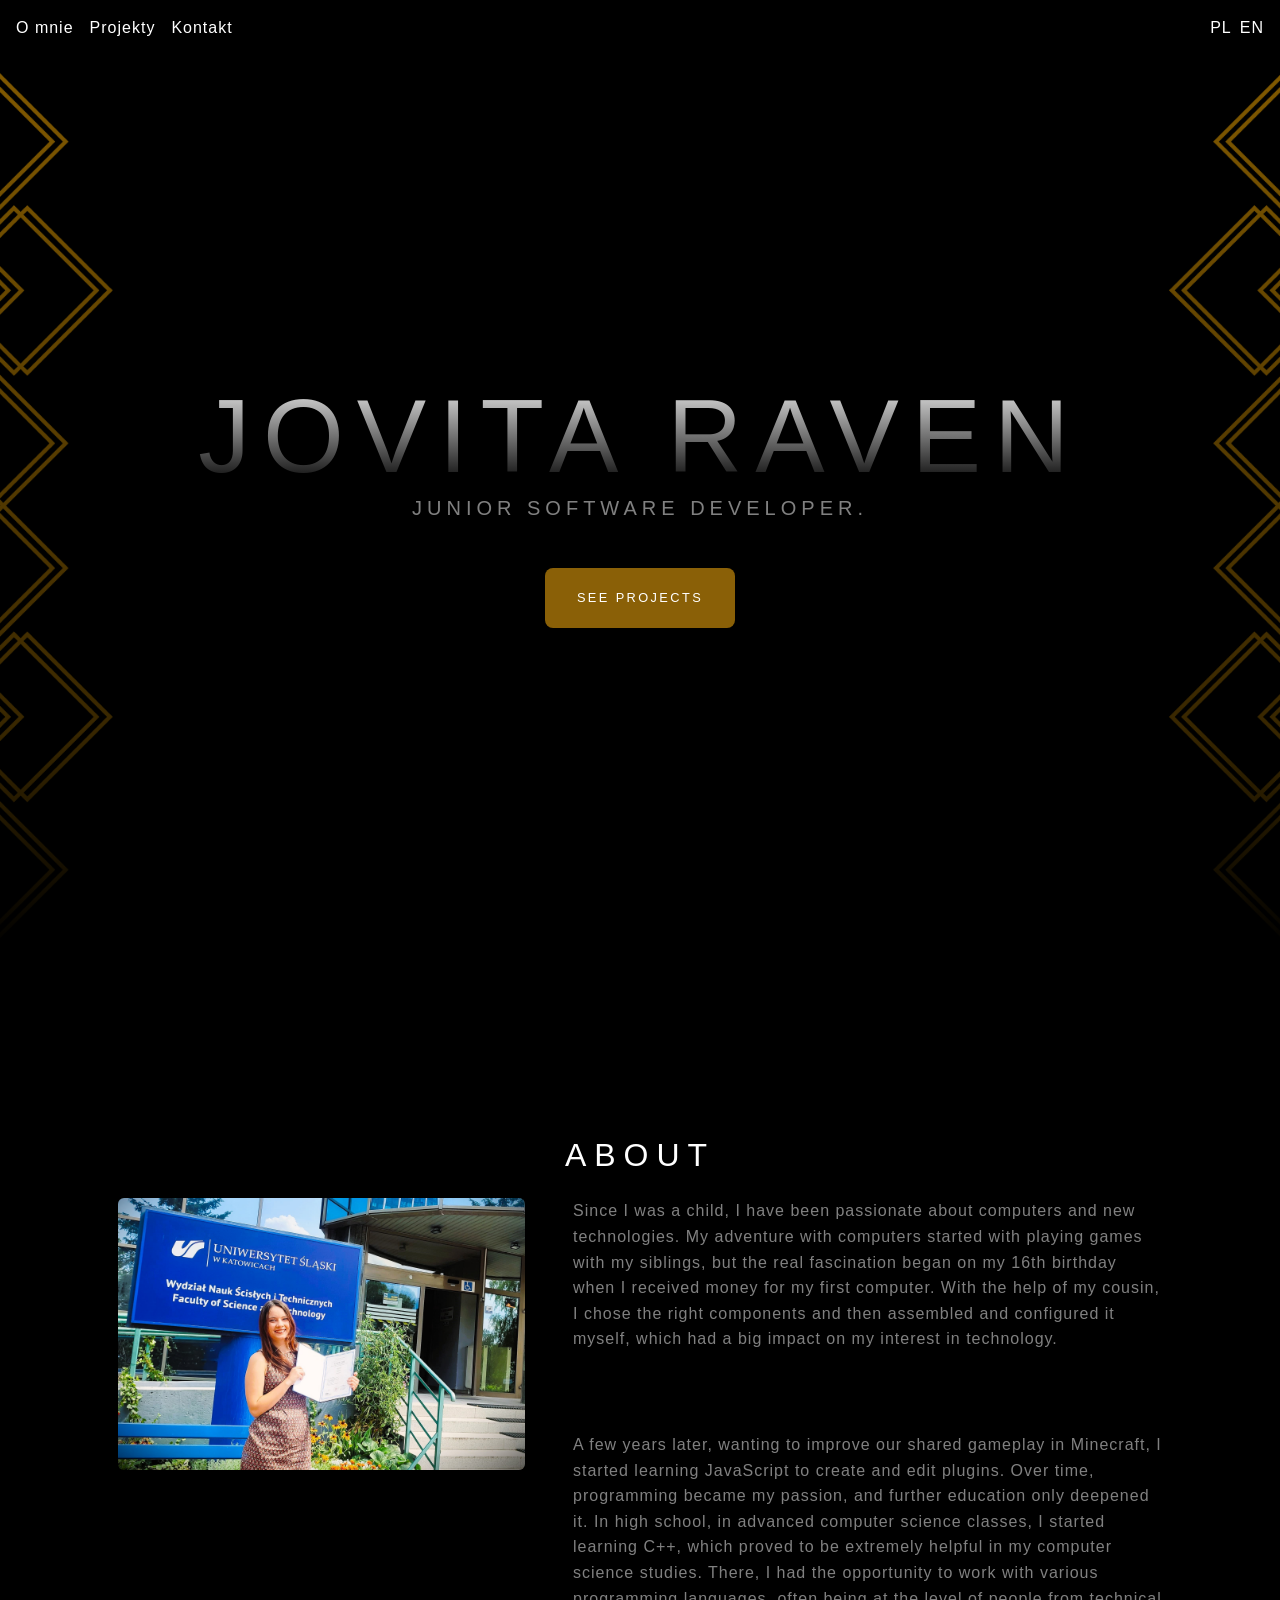
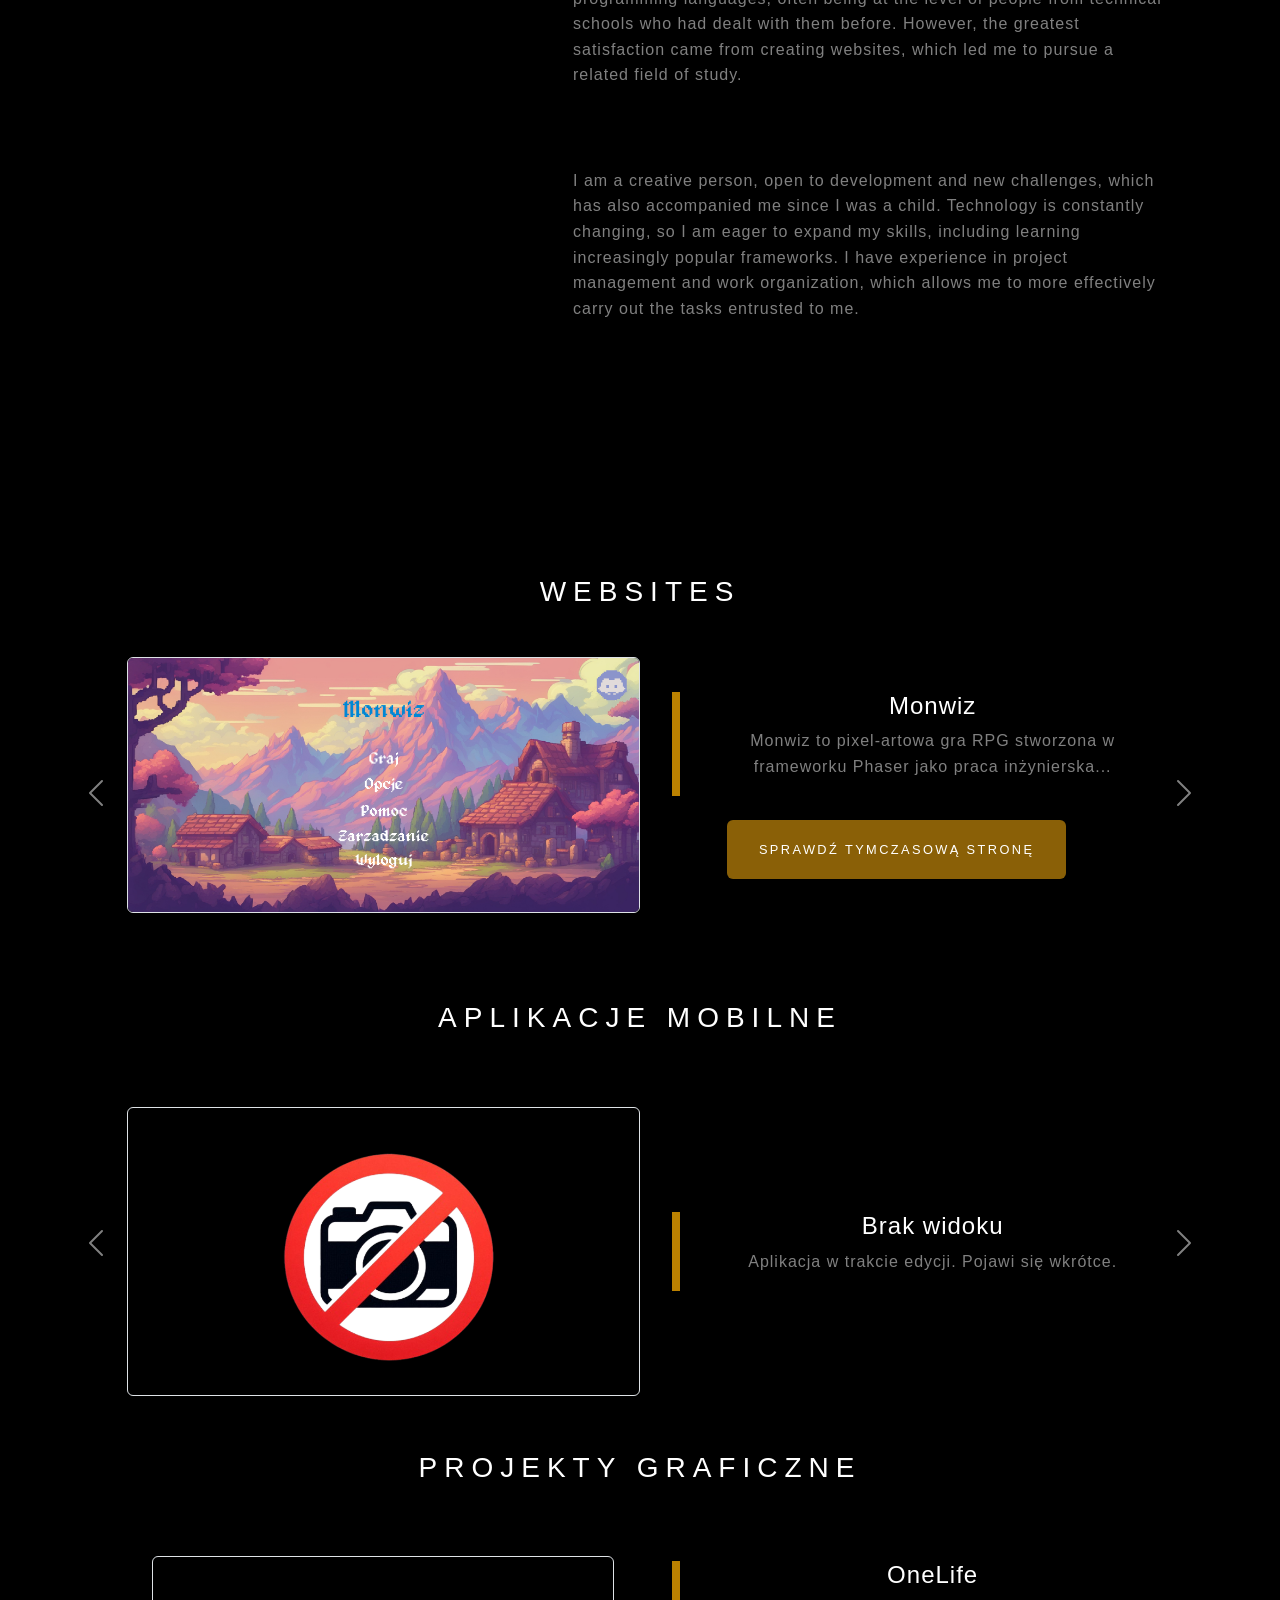
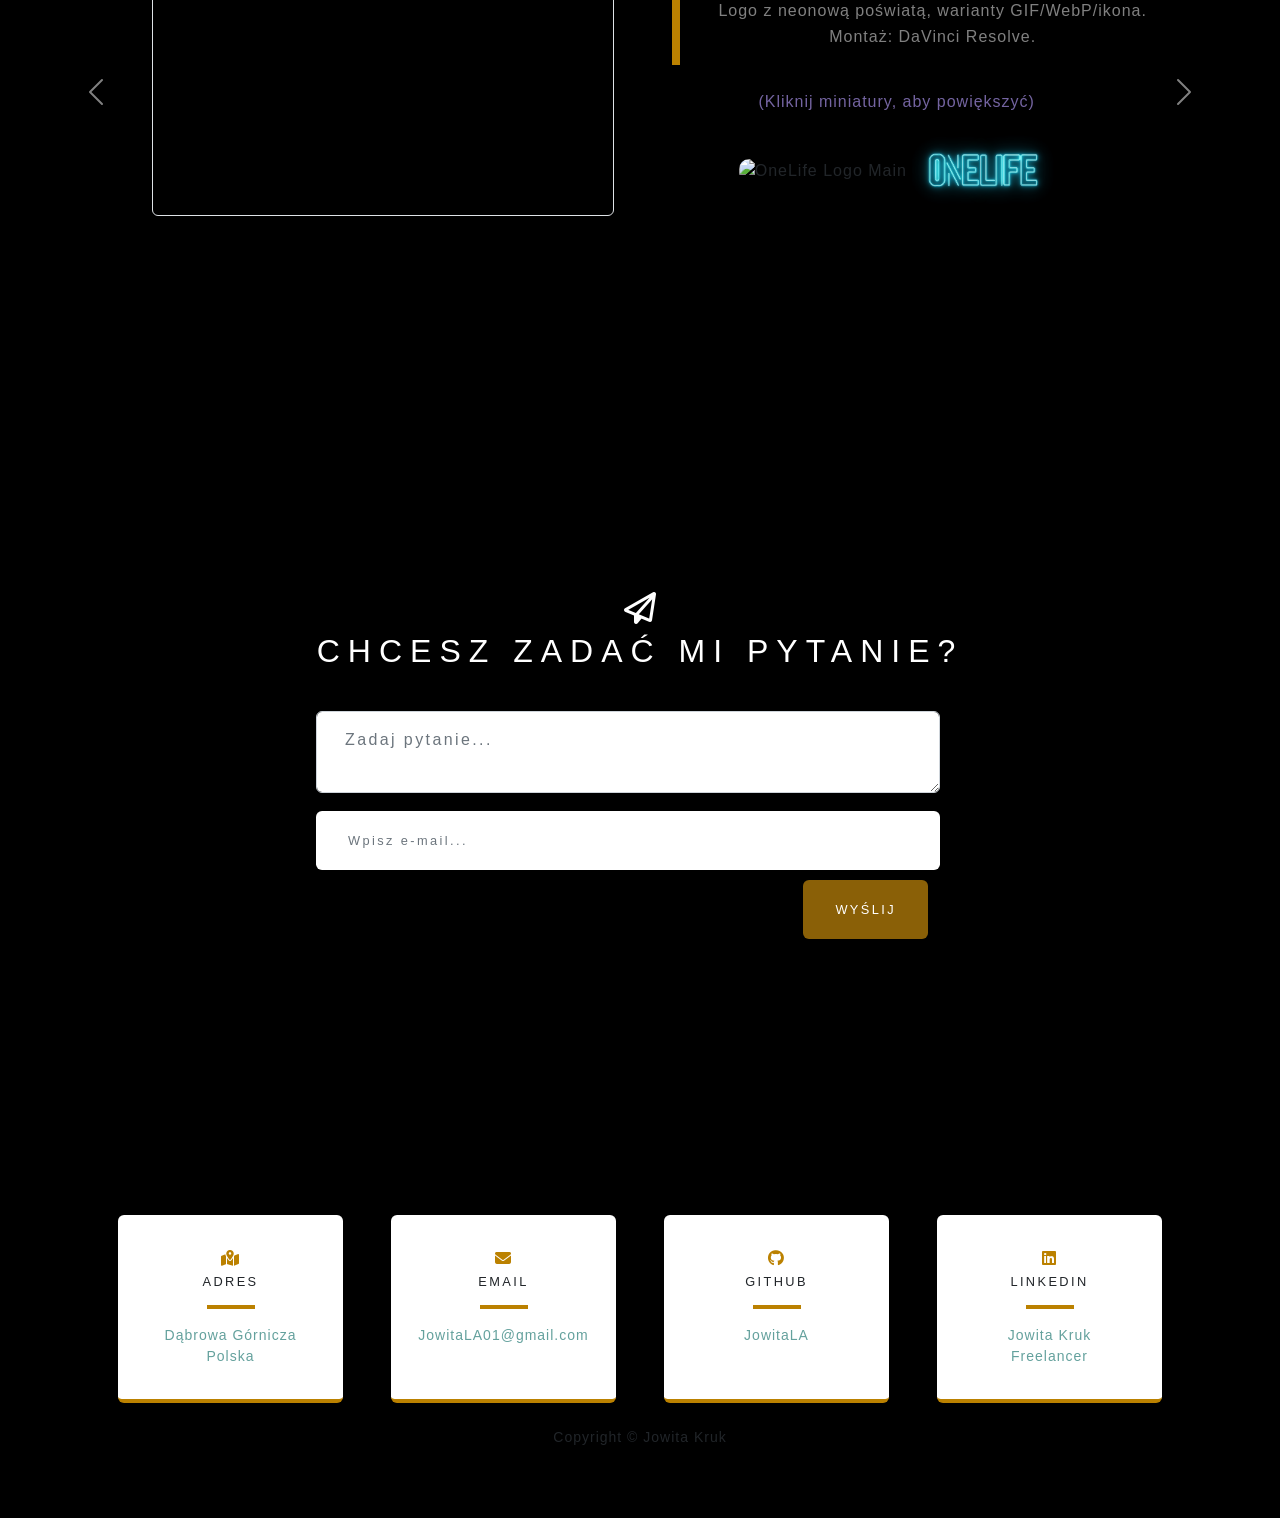
==== index.html @ 708b3d23 "Update Polish localization and enhance portfolio layout - Revamped the Polish localization file (pl." ====
<!doctype html>

<html lang="pl">

<head>
  <meta charset="utf-8" />
  <meta name="viewport" content="width=device-width, initial-scale=1" />
  <title data-i18n="meta.title">Portfolio: Jowita Kruk</title>
  <meta name="description" content="Portfolio: projektowanie stron, grafik, modeli AI, aplikacje web i mobilne." />
  <meta name="color-scheme" content="dark light" />

  <!-- Bootstrap 5 (CDN) -->
  <link href="https://cdn.jsdelivr.net/npm/bootstrap@5.3.3/dist/css/bootstrap.min.css" rel="stylesheet" />
  <!-- Ikony (Font Awesome) -->
  <link href="https://cdnjs.cloudflare.com/ajax/libs/font-awesome/6.5.2/css/all.min.css" rel="stylesheet" />

  <!-- Twój styl -->
  <link href="assets/css/style.css" rel="stylesheet" />
  <link href="assets/css/main.css" rel="stylesheet" />
</head>

<body class="bg-black">
  <nav class="p-3 raw d-flex justify-content-between align-items-center sticky-top bg-black transparent">
    <div class="d-flex gap-3">
      <a href="#about" class="text-decoration-none text-white" data-i18n="nav.about">O mnie</a>
      <a href="#projects" class="text-decoration-none text-white" data-i18n="nav.projects">Projekty</a>
      <a href="#contact" class="text-decoration-none text-white" data-i18n="nav.contact">Kontakt</a>
    </div>

    <div class="d-flex justify-content-end gap-2">
      <a data-setlang="pl" class="text-decoration-none text-white">PL</a>
      <a data-setlang="en" class="text-decoration-none text-white">EN</a>
    </div>
  </nav>
  <!-- MASTHEAD -->
  <header class="masthead d-flex align-items-center justify-content-center text-center" style="min-height: 90vh">
    <div class="container px-4 px-lg-5">
      <h1 class="mx-auto my-0 text-uppercase text-white" data-i18n="header.name"></h1>
      <h2 class="text-white-50 mx-auto mt-2 mb-5" data-i18n="header.subtitle"></h2>
      <a href="#projects" class="btn btn-primary btn-lg" data-i18n="header.cta"></a>
    </div>
  </header>

  <!-- O MNIE -->
  <section class="about-section text-center" id="about">
    <div class="container px-4 px-lg-5">
      <h2 class="text-white mb-4" data-i18n="about.title"></h2>
      <div class="row gx-4 gx-lg-5 justify-content-center align-items-start">
        <div class="col-lg-5 mb-4">
          <img class="img-fluid mb-4 rounded" src="assets/img/photo.jpg" alt="Zdjęcie profilowe - Jowita Kruk" />
        </div>
        <div class="col-lg-7 mb-4 text-start">
          <p class="text-white-50" data-i18n="about.p1"></p>
          <p class="text-white-50" data-i18n="about.p2"></p>
          <p class="text-white-50 mb-0" data-i18n="about.p3"></p>
        </div>
      </div>
    </div>
  </section>

  <!-- PROJEKTY: STRONY WWW -->
  <section class="projects-section" id="projects">
    <h3 class="text-white text-center mb-4" data-i18n="projects.web.title"></h3>

    <div id="webs" class="carousel slide" data-bs-ride="carousel">
      <div class="carousel-inner">
        <!-- Slide 1 -->
        <div class="carousel-item active">
          <div class="row gx-0 mb-4 mb-lg-5 align-items-center m-4">
            <div class="col-xl-1 col-lg-1"></div>
            <div class="col-xl-5 col-lg-5">
              <img class="img-fluid mb-3 mb-lg-0 border rounded" src="assets/img/webs/Monwiz.png"
                alt="Monwiz – gra RPG w Phaser" />
            </div>
            <div class="col-xl-5 col-lg-5 d-flex flex-column">
              <div class="featured-text text-center">
                <h4 class="text-white">Monwiz</h4>
                <p class="text-white-50">
                  Monwiz to pixel-artowa gra RPG stworzona w frameworku Phaser
                  jako praca inżynierska...
                </p>
              </div>
              <div class="text-center mt-4">
                <a href="https://monwiz.5v.pl/" class="btn btn-primary" rel="noopener">Sprawdź tymczasową stronę</a>
              </div>
            </div>
            <div class="col-xl-1 col-lg-1"></div>
          </div>
        </div>

        <!-- Slide 2 -->
        <div class="carousel-item" data-bs-interval="5000">
          <div class="row gx-0 mb-4 mb-lg-5 align-items-center m-4">
            <div class="col-xl-1 col-lg-1"></div>
            <div class="col-xl-5 col-lg-5">
              <img class="img-fluid mb-3 mb-lg-0 border rounded" src="assets/img/webs/Yups.png"
                alt="Yups – autorski sklep internetowy" />
            </div>
            <div class="col-xl-5 col-lg-5 d-flex flex-column">
              <div class="featured-text text-center">
                <h4 class="text-white">Yups</h4>
                <p class="text-white-50">
                  Autorski sklep internetowy w Bootstrapie: logowanie,
                  płatności tPay, zamówienia, wishlisty...
                </p>
              </div>
              <div class="text-center mt-4">
                <a href="https://sklep-yups.pl" class="btn btn-primary" rel="noopener">Sprawdź stronę</a>
              </div>
            </div>
            <div class="col-xl-1 col-lg-1"></div>
          </div>
        </div>

        <!-- Dodaj tu kolejne slajdy (PlayHunt, Quizow, Kreator Menu) analogicznie -->
      </div>

      <!-- Strzałki -->
      <button class="carousel-control-prev" type="button" data-bs-target="#webs" data-bs-slide="prev"
        aria-label="Poprzedni slajd">
        <span class="carousel-control-prev-icon" aria-hidden="true"></span>
      </button>
      <button class="carousel-control-next" type="button" data-bs-target="#webs" data-bs-slide="next"
        aria-label="Następny slajd">
        <span class="carousel-control-next-icon" aria-hidden="true"></span>
      </button>
    </div>

    <!-- APLIKACJE MOBILNE -->
    <h3 class="text-white text-center my-5">Aplikacje mobilne</h3>
    <div id="apps" class="carousel slide" data-bs-ride="carousel">
      <div class="carousel-inner">
        <div class="carousel-item active" data-bs-interval="5000">
          <div class="row gx-0 mb-4 mb-lg-5 align-items-center m-4">
            <div class="col-xl-1 col-lg-1"></div>
            <div class="col-xl-5 col-lg-5">
              <img class="img-fluid mb-3 mb-lg-0 border rounded" src="assets/img/apps/NoPhoto.png"
                alt="Brak widoku aplikacji – w przygotowaniu" />
            </div>
            <div class="col-xl-5 col-lg-5 d-flex flex-column">
              <div class="featured-text text-center">
                <h4 class="text-white">Brak widoku</h4>
                <p class="text-white-50">
                  Aplikacja w trakcie edycji. Pojawi się wkrótce.
                </p>
              </div>
            </div>
            <div class="col-xl-1 col-lg-1"></div>
          </div>
        </div>
      </div>

      <button class="carousel-control-prev" type="button" data-bs-target="#apps" data-bs-slide="prev"
        aria-label="Poprzedni slajd">
        <span class="carousel-control-prev-icon" aria-hidden="true"></span>
      </button>
      <button class="carousel-control-next" type="button" data-bs-target="#apps" data-bs-slide="next"
        aria-label="Następny slajd">
        <span class="carousel-control-next-icon" aria-hidden="true"></span>
      </button>
    </div>

    <!-- PROJEKTY GRAFICZNE (z modalami) -->
    <h3 class="text-white text-center my-5">Projekty graficzne</h3>
    <div id="design" class="carousel slide" data-bs-ride="carousel">
      <div class="carousel-inner">
        <!-- Slide: OneLife -->
        <div class="carousel-item active" data-bs-interval="5000">
          <div class="row gx-0 mb-4 mb-lg-5 align-items-center m-4">
            <div class="col-xl-1 col-lg-1"></div>
            <div class="col-xl-5 col-lg-5">
              <div class="ratio ratio-16x9 mb-3 mb-lg-0 d-block mx-auto" style="width: 90%">
                <iframe class="border rounded" src="https://www.youtube.com/embed/-spCV1uaTNg"
                  title="OneLife – animacja logo" allow="
                      accelerometer;
                      autoplay;
                      encrypted-media;
                      gyroscope;
                      picture-in-picture;
                      web-share;
                    " allowfullscreen></iframe>
              </div>
            </div>
            <div class="col-xl-5 col-lg-5 d-flex flex-column">
              <div class="featured-text text-center">
                <h4 class="text-white">OneLife</h4>
                <p class="text-white-50">
                  Logo z neonową poświatą, warianty GIF/WebP/ikona. Montaż:
                  DaVinci Resolve.
                </p>
              </div>
              <div class="text-center mt-4">
                <p class="text-secondary">
                  (Kliknij miniatury, aby powiększyć)
                </p>
                <img src="assets/img/graphics/Onelife/1L.webp" alt="OneLife Logo Main" class="img-fluid"
                  style="height: 5rem; cursor: pointer" data-bs-toggle="modal" data-bs-target="#modal1L" />
                <img src="assets/img/graphics/Onelife/1Lmain.webp" alt="OneLife Logo" class="img-fluid"
                  style="height: 5rem; cursor: pointer" data-bs-toggle="modal" data-bs-target="#modal1Lmain" />
              </div>
            </div>
            <div class="col-xl-1 col-lg-1"></div>
          </div>
        </div>

        <!-- Dodaj tu kolejne slajdy (Noc Świętojańska, Ulotka, Baner) analogicznie -->
      </div>

      <button class="carousel-control-prev" type="button" data-bs-target="#design" data-bs-slide="prev"
        aria-label="Poprzedni slajd">
        <span class="carousel-control-prev-icon" aria-hidden="true"></span>
      </button>
      <button class="carousel-control-next" type="button" data-bs-target="#design" data-bs-slide="next"
        aria-label="Następny slajd">
        <span class="carousel-control-next-icon" aria-hidden="true"></span>
      </button>
    </div>

    <!-- MODALE (przykłady) -->
    <div class="modal fade" id="modal1L" tabindex="-1" aria-hidden="true">
      <div class="modal-dialog modal-dialog-centered">
        <div class="modal-content bg-dark border-0">
          <div class="modal-header">
            <button type="button" class="btn-close btn-close-white" data-bs-dismiss="modal"
              aria-label="Zamknij"></button>
          </div>
          <div class="modal-body text-center">
            <img src="assets/img/graphics/Onelife/1L.webp" class="img-fluid" alt="OneLife Logo Main" />
          </div>
        </div>
      </div>
    </div>

    <div class="modal fade" id="modal1Lmain" tabindex="-1" aria-hidden="true">
      <div class="modal-dialog modal-dialog-centered">
        <div class="modal-content bg-dark border-0">
          <div class="modal-header">
            <button type="button" class="btn-close btn-close-white" data-bs-dismiss="modal"
              aria-label="Zamknij"></button>
          </div>
          <div class="modal-body text-center">
            <img src="assets/img/graphics/Onelife/1Lmain.webp" class="img-fluid" alt="OneLife Logo" />
          </div>
        </div>
      </div>
    </div>
  </section>

  <!-- KONTAKT -->
  <section class="signup-section" id="contact">
    <div class="container px-4 px-lg-5">
      <div class="row gx-4 gx-lg-5">
        <div class="col-md-10 col-lg-8 mx-auto text-center">
          <i class="far fa-paper-plane fa-2x mb-2 text-white"></i>
          <h2 class="text-white mb-4">Chcesz zadać mi pytanie?</h2>

          <!-- Wariant FORMSPREE (zamień endpoint na własny) -->
          <form class="form-signup" action="https://formspree.io/f/yourFormId" method="POST">
            <div class="row input-group-newsletter">
              <div class="col-12 mb-2">
                <label class="visually-hidden" for="question">Pytanie</label>
                <textarea class="form-control custom-textarea" id="question" name="question"
                  placeholder="Zadaj pytanie..." required></textarea>
              </div>
              <div class="col">
                <label class="visually-hidden" for="emailAddress">E-mail</label>
                <input class="form-control" id="emailAddress" name="_replyto" type="email" placeholder="Wpisz e-mail..."
                  required />
              </div>
              <div class="col-auto">
                <button class="btn btn-primary" type="submit">Wyślij</button>
              </div>
            </div>
            <input type="hidden" name="_subject" value="Wiadomość z portfolio – Jowita Kruk" />
          </form>
        </div>
      </div>
    </div>
  </section>

  <!-- STOPKA / DANE KONTAKTOWE -->
  <section class="contact-section bg-black">
    <div class="container px-3 px-lg-5">
      <div class="row gx-3 gx-lg-5">
        <div class="col-md-3 mb-3 mb-md-0">
          <div class="card py-3 h-100">
            <div class="card-body text-center">
              <i class="fas fa-map-marked-alt text-primary mb-2"></i>
              <h4 class="text-uppercase m-0">Adres</h4>
              <hr class="my-3 mx-auto" />
              <div class="small text-black-50">
                <a class="text-decoration-none" href="https://maps.app.goo.gl/jem5HepJgDEMiASf7" rel="noopener">
                  Dąbrowa Górnicza <br> Polska
                </a>
              </div>
            </div>
          </div>
        </div>

        <div class="col-md-3 mb-3 mb-md-0">
          <div class="card py-3 h-100">
            <div class="card-body text-center">
              <i class="fas fa-envelope text-primary mb-2"></i>
              <h4 class="text-uppercase m-0">Email</h4>
              <hr class="my-3 mx-auto" />
              <div class="small text-black-50">
                <a class="text-decoration-none" href="mailto:JowitaLA01@gmail.com">JowitaLA01@gmail.com</a>
              </div>
            </div>
          </div>
        </div>

        <div class="col-md-3 mb-3 mb-md-0">
          <div class="card py-3 h-100">
            <div class="card-body text-center">
              <i class="fab fa-github text-primary mb-2"></i>
              <h4 class="text-uppercase m-0">GitHub</h4>
              <hr class="my-3 mx-auto" />
              <div class="small text-black-50">
                <a class="text-decoration-none" href="https://github.com/JowitaLA" rel="noopener">JowitaLA</a>
              </div>
            </div>
          </div>
        </div>
        <div class="col-md-3 mb-3 mb-md-0">
          <div class="card py-3 h-100">
            <div class="card-body text-center">
              <i class="fab fa-linkedin text-primary mb-2"></i>
              <h4 class="text-uppercase m-0">LinkedIn</h4>
              <hr class="my-3 mx-auto" />
              <div class="small text-black-50">
                <a class="text-decoration-none" href="https://www.linkedin.com/in/jowita-kruk/" rel="noopener">Jowita
                  Kruk <br> Freelancer</a>
              </div>
            </div>
          </div>
        </div>
      </div>
      <div class="small text-light-50 mt-4 no-select" style="text-align: center;">
        Copyright &copy; Jowita Kruk <span id="current-year"></span>
      </div>
      <!-- row -->
    </div>
    <!-- container -->
  </section>

  <!-- JS (Bootstrap) -->
  <script src="https://cdn.jsdelivr.net/npm/bootstrap@5.3.3/dist/js/bootstrap.bundle.min.js"></script>

  <script src="assets/js/main.js"></script>
  <script src="assets/js/mainView.js"></script>
  <script src="assets/js/i18n.js"></script>

</body>

</html>
---- assets/css/style.css ----
body {
  background-color: #34322c;
  color: #526066;
  scroll-behavior: smooth;
}

h2,
h3 {
  letter-spacing: 0.25em;
  text-transform: uppercase;
  font-weight: 600;
}

p {
  line-height: 1.6em;
}

/*
   * -- Layout Styles --
   */
.l-content {
  margin: 0 auto;
}

.l-box {
  padding: 0.5em 2em;
}

/*
    *
    * -- BOCZNE PRZYCISKI --
    *
*/

.content {
  padding: 20px;
}

section {
  padding: 50px;
  margin: 20px 0;
}

#buttons-container {
  position: fixed;
  top: 20; /* OdlegĹoĹÄ od gĂłry */
  right: 20px; /* OdlegĹoĹÄ od prawej krawÄdzi */
  display: flex;
  flex-direction: column;
  gap: 10px;
  z-index: 1000;
  transition:
    opacity 0.3s ease,
    transform 0.3s ease;
}

.buttons-hidden {
  opacity: 0;
  transform: translateX(100px); /* PoczÄtkowe przesuniÄcie w prawo */
}

.buttons-visible {
  opacity: 1;
  transform: translateX(0); /* PrzesuniÄcie do normalnej pozycji */
}

.button {
  text-decoration: none;
  color: white;
  padding: 15px;
  border-radius: 20px;
  background-color: #333;
  display: block;
  text-align: center;
  transition:
    background-color 0.3s,
    color 0.3s;
}

.button:hover {
  background-color: #555;
  color: #bb8100;
}

/*
   * -- BANNER --
   * The top banner with the headings. By using a combination
   * of `display: table;` and `display: table-cell;`, we can
   * vertically center the text.
   */

.banner {
  display: flex;
  align-items: center; /* WyrĂłwnuje treĹÄ w pionie */
  justify-content: center; /* WyrĂłwnuje treĹÄ w poziomie */
  background: transparent url(/assets/img/background.png) no-repeat center center
    fixed;
  background-size: cover;
  background-position: center center;
  background-repeat: no-repeat;
  height: 200px; /* MoĹźesz ustawiÄ wysokoĹÄ kontenera w zaleĹźnoĹci od treĹci */
  width: 100%; /* PeĹna szerokoĹÄ ekranu */
  margin-bottom: 3em;
}

.banner-head {
  display: table-cell;
  vertical-align: middle;
  margin-bottom: 0;
  font-size: 2em;
  color: rgb(255, 255, 255);
  font-weight: 500;
  text-shadow: 0 1px 1px black;
}

/*
   * -- PRICING TABLE WRAPPER --
   * This element wraps up all the pricing table elements
   */
.pricing-tables,
.information {
  max-width: 980px;
  margin: 0 auto;
}

.pricing-tables {
  margin-bottom: 3.125em;
  text-align: center;
}

/*
   * -- PRICING TABLE  --
   * Every pricing table has the .pricing-table class
   */
.pricing-table {
  border: 1px solid #ffffff;
  margin: 0 0.5em 2em;
  padding: 0 0 3em;
}

/*
   * -- PRICING TABLE HEADER COLORS --
   * Choose a different color based on the type of pricing table.
   */
.pricing-table-free .pricing-table-header {
  background: #bb8100;
}

.pricing-table-biz .pricing-table-header {
  background: #2c4985;
}

/*
   * -- PRICING TABLE HEADER --
   * By default, a header is black/white, and has some styles for its <h2> name.
   */
.pricing-table-header {
  background: #111;
  color: #fff;
}

.pricing-table-header h2 {
  margin: 0;
  padding-top: 2em;
  font-size: 1em;
  font-weight: normal;
}

/*
   * -- PRICING TABLE PRICE --
   * Styles for the price and the corresponding <span>per month</span>
   */
.pricing-table-price {
  font-size: 6em;
  margin: 0.2em 0 0;
  font-weight: 100;
}

.pricing-table-price span {
  display: block;
  text-transform: uppercase;
  font-size: 0.2em;
  padding-bottom: 2em;
  font-weight: 400;
  color: rgba(255, 255, 255, 0.5);
  *color: #fff;
}

/*
   * -- PRICING TABLE LIST --
   * Each pricing table has a <ul> which is denoted by the .pricing-table-list class
   */
.pricing-table-list {
  list-style-type: none;
  margin: 0;
  padding: 0;
  text-align: center;
}

/*
   * -- PRICING TABLE LIST ELEMENTS --
   * Styles for the individual list elements within each pricing table
   */
.pricing-table-list li {
  padding: 0.8em 0;
  background: #f7f7f7;
  border-bottom: 1px solid #e7e7e7;
}

/*
   * -- PRICING TABLE BUTTON --
   * Styles for the "Choose" button at the bottom of a pricing table.
   * This inherits from Pure Button.
   */
.button-choose {
  border: 1px solid #ccc;
  background: #fff;
  color: #333;
  border-radius: 2em;
  font-weight: bold;
  position: relative;
  bottom: -1.5em;
}

.information-head {
  color: black;
  font-weight: 500;
}

.footer {
  background: #111;
  color: #888;
  text-align: center;
}

.footer a {
  color: #ddd;
}

/*
   * -- TABLET MEDIA QUERIES --
   * On tablets, we want to slightly adjust the size of the banner
   * text and add some vertical space between the various pricing tables
   */
@media (min-width: 767px) {
  .banner-head {
    font-size: 4em;
  }

  .pricing-table {
    margin-bottom: 0;
  }
}

/*
   * -- PHONE MEDIA QUERIES --
   * On phones, we want to reduce the height and font-size of the banner further
   */
@media (min-width: 480px) {
  .banner {
    height: 400px;
  }

  .banner-head {
    font-size: 3em;
  }
}

.custom-menu-wrapper {
  background-color: #808080;
  margin-bottom: 2.5em;
  white-space: nowrap;
  position: relative;
}

.custom-menu {
  display: inline-block;
  width: auto;
  vertical-align: middle;
  -webkit-font-smoothing: antialiased;
}

.custom-menu .pure-menu-link,
.custom-menu .pure-menu-heading {
  color: white;
}

.custom-menu .pure-menu-link:hover,
.custom-menu .pure-menu-heading:hover {
  background-color: transparent;
}

.custom-menu-top {
  position: relative;
  padding-top: 0.5em;
  padding-bottom: 0.5em;
}

.custom-menu-brand {
  display: block;
  text-align: center;
  position: relative;
}

.custom-menu-toggle {
  width: 44px;
  height: 44px;
  display: block;
  position: absolute;
  top: 3px;
  right: 0;
  display: none;
}

.custom-menu-toggle .bar {
  background-color: white;
  display: block;
  width: 20px;
  height: 2px;
  border-radius: 100px;
  position: absolute;
  top: 22px;
  right: 12px;
  -webkit-transition: all 0.5s;
  -moz-transition: all 0.5s;
  -ms-transition: all 0.5s;
  transition: all 0.5s;
}

.custom-menu-toggle .bar:first-child {
  -webkit-transform: translateY(-6px);
  -moz-transform: translateY(-6px);
  -ms-transform: translateY(-6px);
  transform: translateY(-6px);
}

.custom-menu-toggle.x .bar {
  -webkit-transform: rotate(45deg);
  -moz-transform: rotate(45deg);
  -ms-transform: rotate(45deg);
  transform: rotate(45deg);
}

.custom-menu-toggle.x .bar:first-child {
  -webkit-transform: rotate(-45deg);
  -moz-transform: rotate(-45deg);
  -ms-transform: rotate(-45deg);
  transform: rotate(-45deg);
}

.custom-menu-screen {
  background-color: rgba(0, 0, 0, 0.5);
  -webkit-transition: all 0.5s;
  -moz-transition: all 0.5s;
  -ms-transition: all 0.5s;
  transition: all 0.5s;
  height: 3em;
  width: 70em;
  position: absolute;
  top: 0;
  z-index: -1;
}

.custom-menu-tucked .custom-menu-screen {
  -webkit-transform: translateY(-44px);
  -moz-transform: translateY(-44px);
  -ms-transform: translateY(-44px);
  transform: translateY(-44px);
}

@media (max-width: 62em) {
  .custom-menu {
    display: block;
  }

  .custom-menu-toggle {
    display: block;
    display: none\9;
  }

  .custom-menu-bottom {
    position: absolute;
    width: 100%;
    border-top: 1px solid #eee;
    background-color: #808080\9;
    z-index: 100;
  }

  .custom-menu-bottom .pure-menu-link {
    opacity: 1;
    -webkit-transform: translateX(0);
    -moz-transform: translateX(0);
    -ms-transform: translateX(0);
    transform: translateX(0);
    -webkit-transition: all 0.5s;
    -moz-transition: all 0.5s;
    -ms-transition: all 0.5s;
    transition: all 0.5s;
  }

  .custom-menu-bottom.custom-menu-tucked .pure-menu-link {
    -webkit-transform: translateX(-140px);
    -moz-transform: translateX(-140px);
    -ms-transform: translateX(-140px);
    transform: translateX(-140px);
    opacity: 0;
    opacity: 1\9;
  }

  .pure-menu-horizontal.custom-menu-tucked {
    z-index: -1;
    top: 45px;
    position: absolute;
    overflow: hidden;
  }
}

/* Stylowanie zaznaczonego tekstu */
::selection {
  background: #bb8100;
  color: black;
}

::-webkit-selection {
  background: #bb8100;
  color: black;
}

.no-select {
  user-select: none;
  -webkit-user-select: none;
  -moz-user-select: none;
  -ms-user-select: none;
}

/* Styl dla zĹotego prostokÄta */
.golden-rectangle {
  background-color: black;
  color: white;
  width: 80%;
  padding: 20px;
  margin: 20px 0;
  text-align: center;
  border-radius: 30px;
  font-size: 1.5em;
  margin-left: auto;
  margin-right: auto;
  -webkit-border-radius:;
  -moz-border-radius:;
  -ms-border-radius:;
  -o-border-radius:;
}

/* Kontener na projekty */
.projects-container {
  display: flex;
  flex-wrap: wrap;
  gap: 30px;
  justify-content: center;
}

/* Styl dla poszczegĂłlnych projektĂłw */
.project {
  width: 70%;
  height: 500px;
  background-color: #f0f0f0;
  display: flex;
  align-items: center;
  justify-content: center;
  border: 1px solid #ccc;
  border-radius: 10px;
  overflow: hidden;
  position: relative;
  transition: transform 0.3s;
  -webkit-transition: transform 0.3s;
  -moz-transition: transform 0.3s;
  -ms-transition: transform 0.3s;
  -o-transition: transform 0.3s;
  -webkit-border-radius:;
  -moz-border-radius:;
  -ms-border-radius:;
  -o-border-radius:;
}

.project:hover {
  transform: scale(1.1);
  -webkit-transform: scale(1.1);
  -moz-transform: scale(1.1);
  -ms-transform: scale(1.1);
  -o-transform: scale(1.1);
}

.project-title {
  position: absolute;
  top: 0;
  background: rgba(0, 0, 0, 0.7);
  color: white;
  font-size: 1.5em;
  width: 100%;
  text-align: center;
  font-weight: bold;
  padding: 20px;
  opacity: 0;
  transition: opacity 0.3s;
  -webkit-transition: opacity 0.3s;
  -moz-transition: opacity 0.3s;
  -ms-transition: opacity 0.3s;
  -o-transition: opacity 0.3s;
}

.project-description {
  position: absolute;
  bottom: 0;
  background: rgba(0, 0, 0, 0.7);
  color: white;
  width: 100%;
  text-align: left;
  opacity: 0;
  transition: opacity 0.3s;
  max-height: 420px; /* Ustaw maksymalnÄ wysokoĹÄ */
  overflow-y: scroll; /* Dodaj przewijanie wewnÄtrzne */
  box-sizing: border-box; /* Upewnij siÄ, Ĺźe padding jest uwzglÄdniony w szerokoĹci elementu */
  padding: 10px;
}

/* Ukrywanie scrollbara w przeglÄdarkach WebKit */
.project-description::-webkit-scrollbar {
  display: none;
}

.project:hover .project-title,
.project:hover .project-description {
  opacity: 1;
}

/* Dodanie by sĹowa np. e-sport byĹy "razem " */

.no-break {
  white-space: nowrap;
}

/* -- BOCZNE PRZYCISKI -- */
.content {
  /*padding: 20px;*/
}

section {
  padding: 50px;
  margin: 20px 0;
}

#buttons-container {
  position: fixed;
  top: 20px;
  right: 20px;
  display: flex;
  flex-direction: column;
  gap: 10px;
  z-index: 1000;
  transition:
    opacity 0.3s ease,
    transform 0.3s ease;
  -webkit-transition:
    opacity 0.3s ease,
    transform 0.3s ease;
  -moz-transition:
    opacity 0.3s ease,
    transform 0.3s ease;
  -ms-transition:
    opacity 0.3s ease,
    transform 0.3s ease;
  -o-transition:
    opacity 0.3s ease,
    transform 0.3s ease;
}

.buttons-hidden {
  opacity: 0;
  transform: translateX(100px);
  -webkit-transform: translateX(100px);
  -moz-transform: translateX(100px);
  -ms-transform: translateX(100px);
  -o-transform: translateX(100px);
}

.buttons-visible {
  opacity: 1;
  transform: translateX(0);
  -webkit-transform: translateX(0);
  -moz-transform: translateX(0);
  -ms-transform: translateX(0);
  -o-transform: translateX(0);
}

.button {
  text-decoration: none;
  color: white;
  padding: 15px;
  border-radius: 20px;
  background-color: #333;
  display: block;
  text-align: center;
  transition:
    background-color 0.3s,
    color 0.3s;
}

.button:hover {
  background-color: #555;
  color: #bb8100;
}

/* -- BANNER -- */
.banner {
  background: transparent url(/images/background.png) 0 0 no-repeat fixed;
  text-align: center;
  background-size: cover;
  height: 200px;
  width: 100%;
  /*margin-bottom: 3em;*/
  display: table;
}

.banner-head {
  display: table-cell;
  vertical-align: middle;
  margin-bottom: 0;
  font-size: 2em;
  color: rgb(255, 255, 255);
  font-weight: 500;
  text-shadow: 0 1px 1px black;
}

/* -- FOOTER -- */
.footer {
  background: #111;
  color: #888;
  text-align: center;
}

.footer a {
  color: #ddd;
}

/* -- BASE STYLES -- */
body {
  background-color: #bb8100;
  color: #526066;
  scroll-behavior: smooth;
}

h2,
h3 {
  letter-spacing: 0.25em;
  text-transform: uppercase;
  font-weight: 600;
}

p {
  line-height: 1.6em;
}

/* -- LAYOUT STYLES -- */
.l-content {
  margin: 0 auto;
}

.l-box {
  padding: 0.5em 2em;
}

/* -- MEDIA QUERIES -- */
@media (min-width: 767px) {
  .banner-head {
    font-size: 4em;
  }

  .pricing-table {
    margin-bottom: 0;
  }
}

@media (min-width: 480px) {
  .banner {
    height: 400px;
  }

  .banner-head {
    font-size: 3em;
  }
}
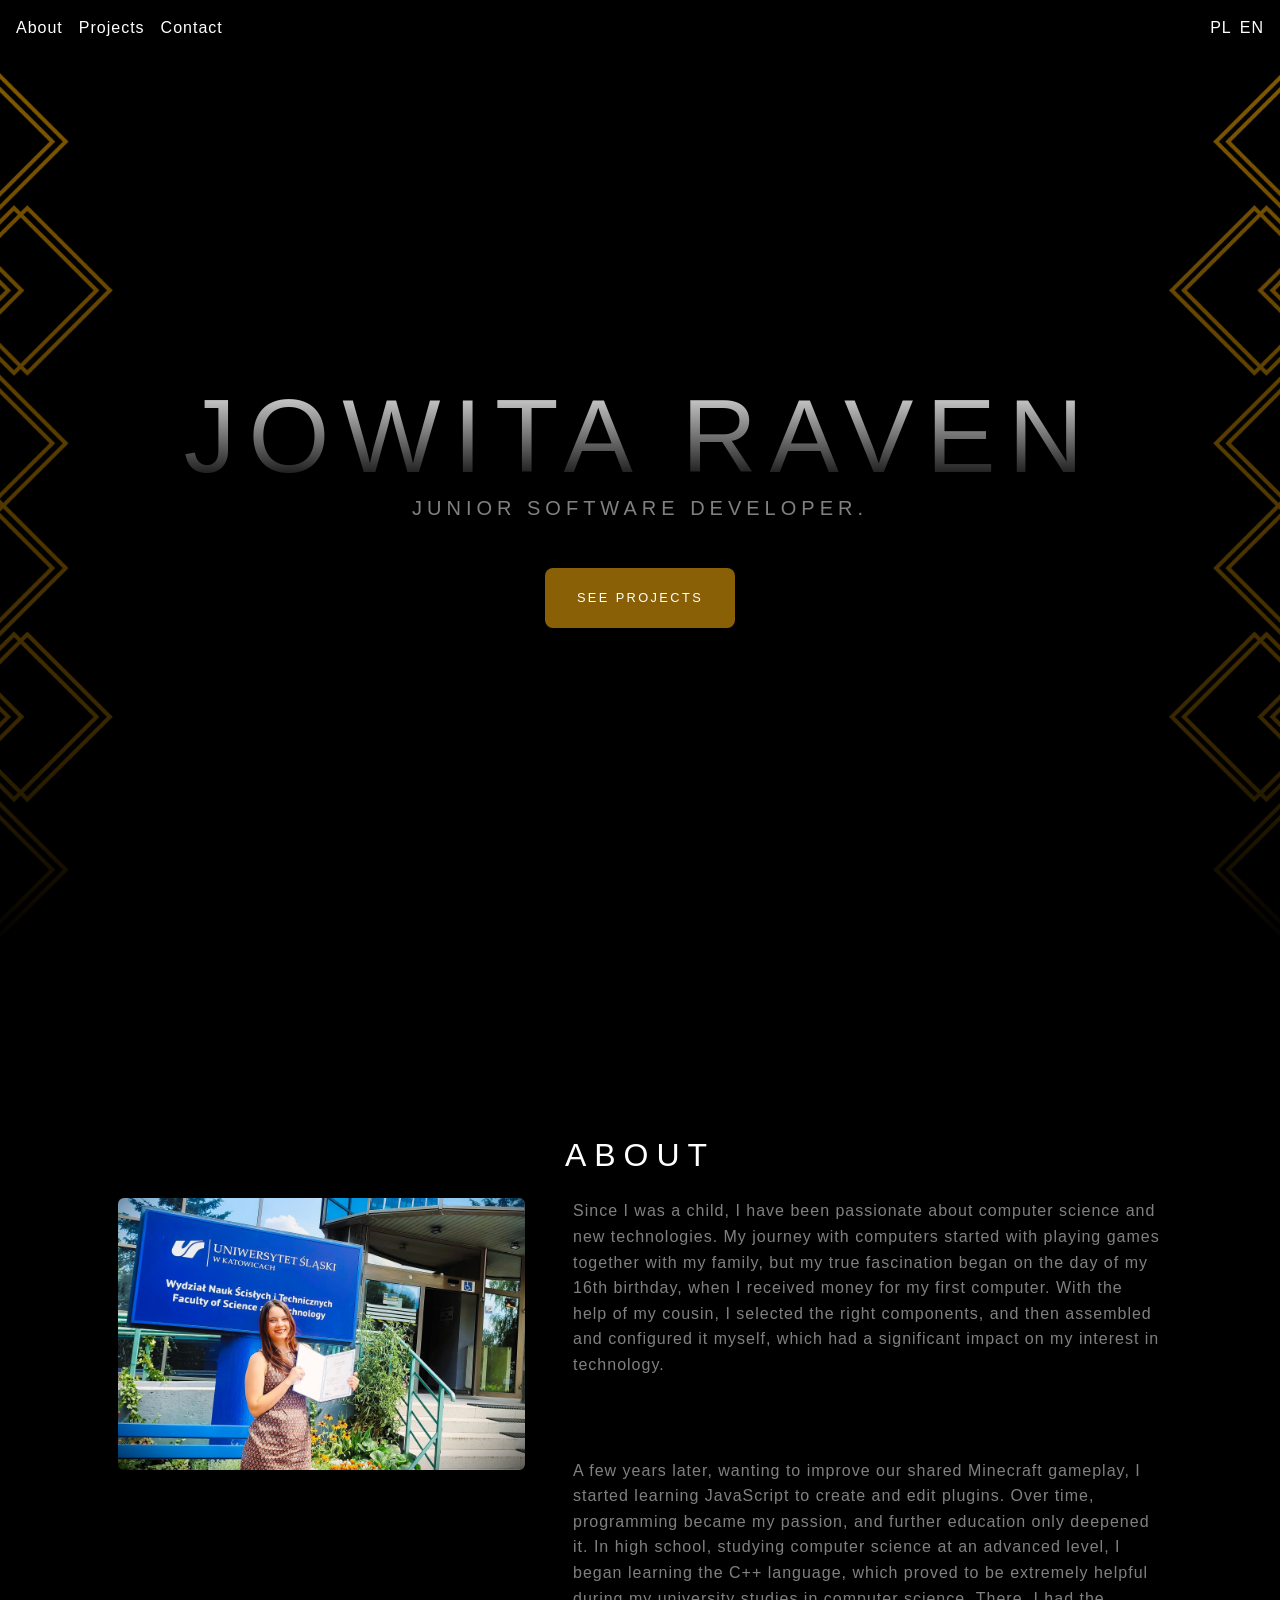
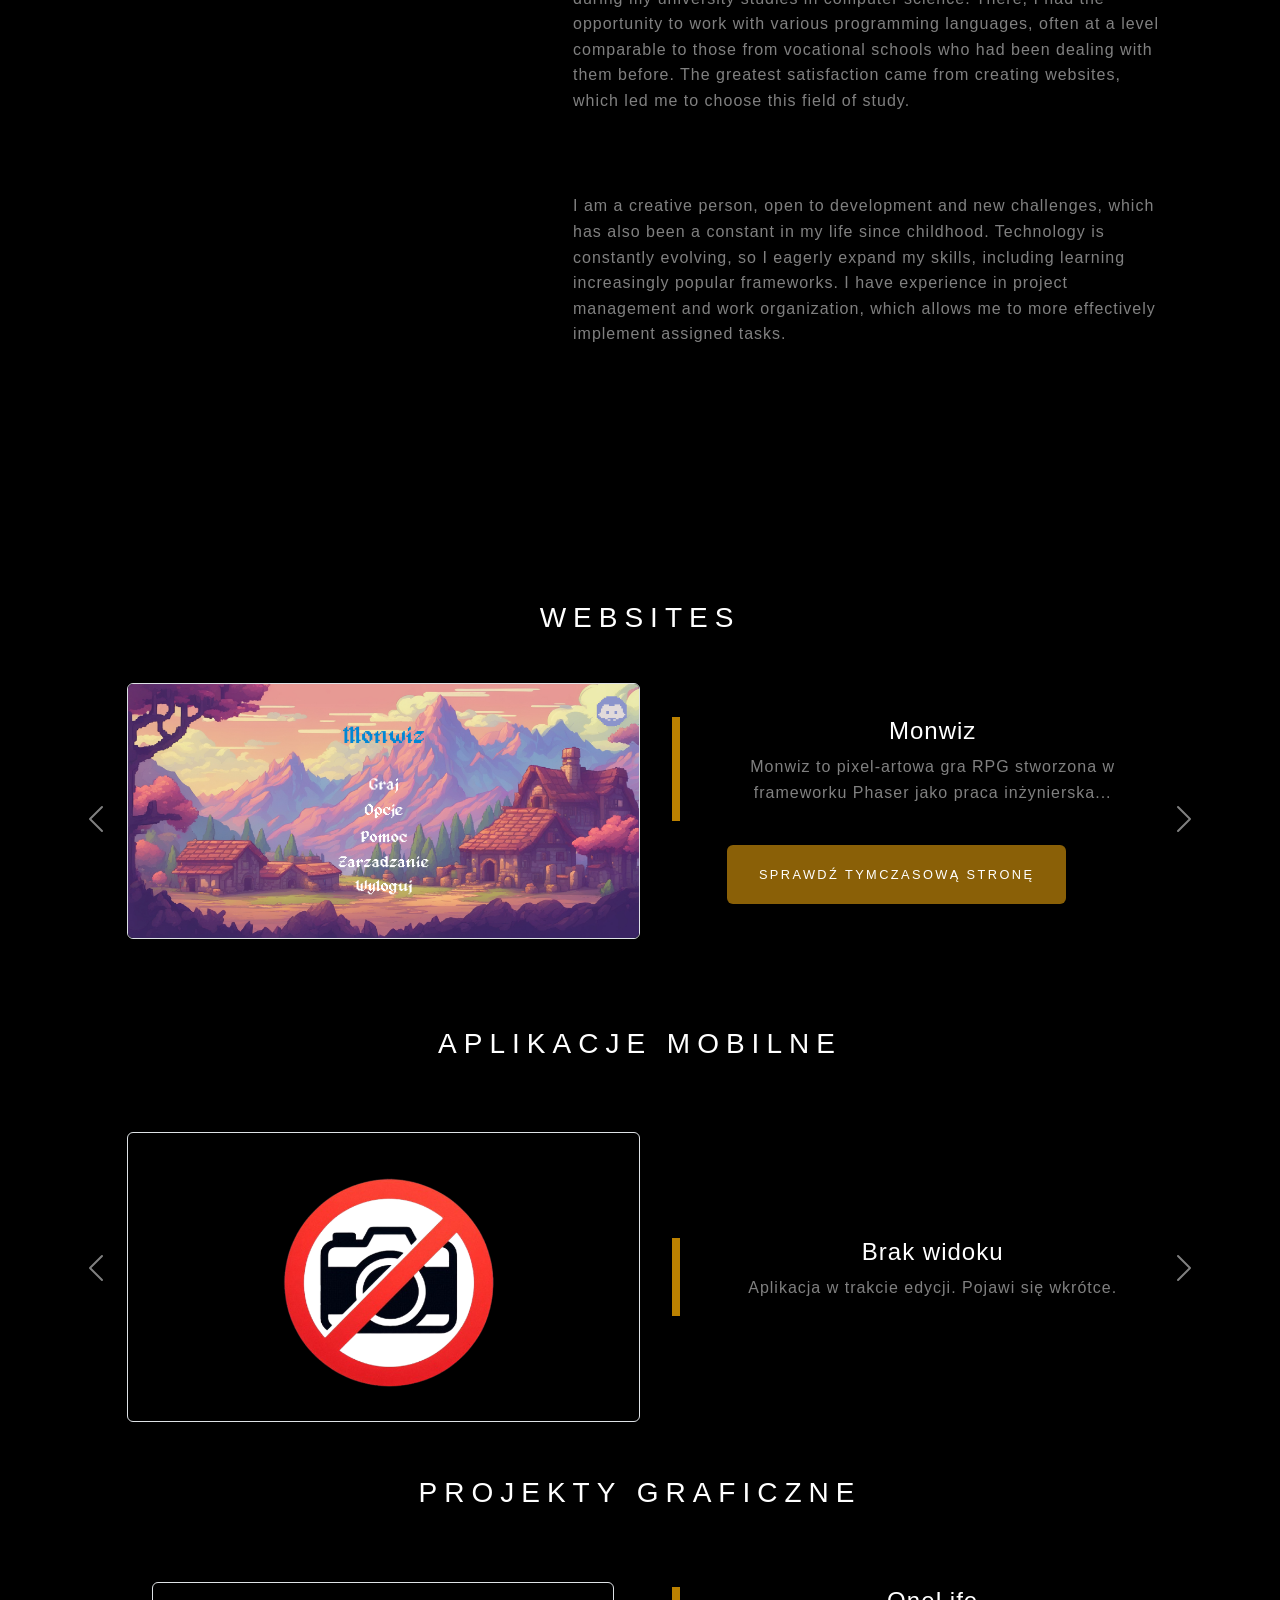
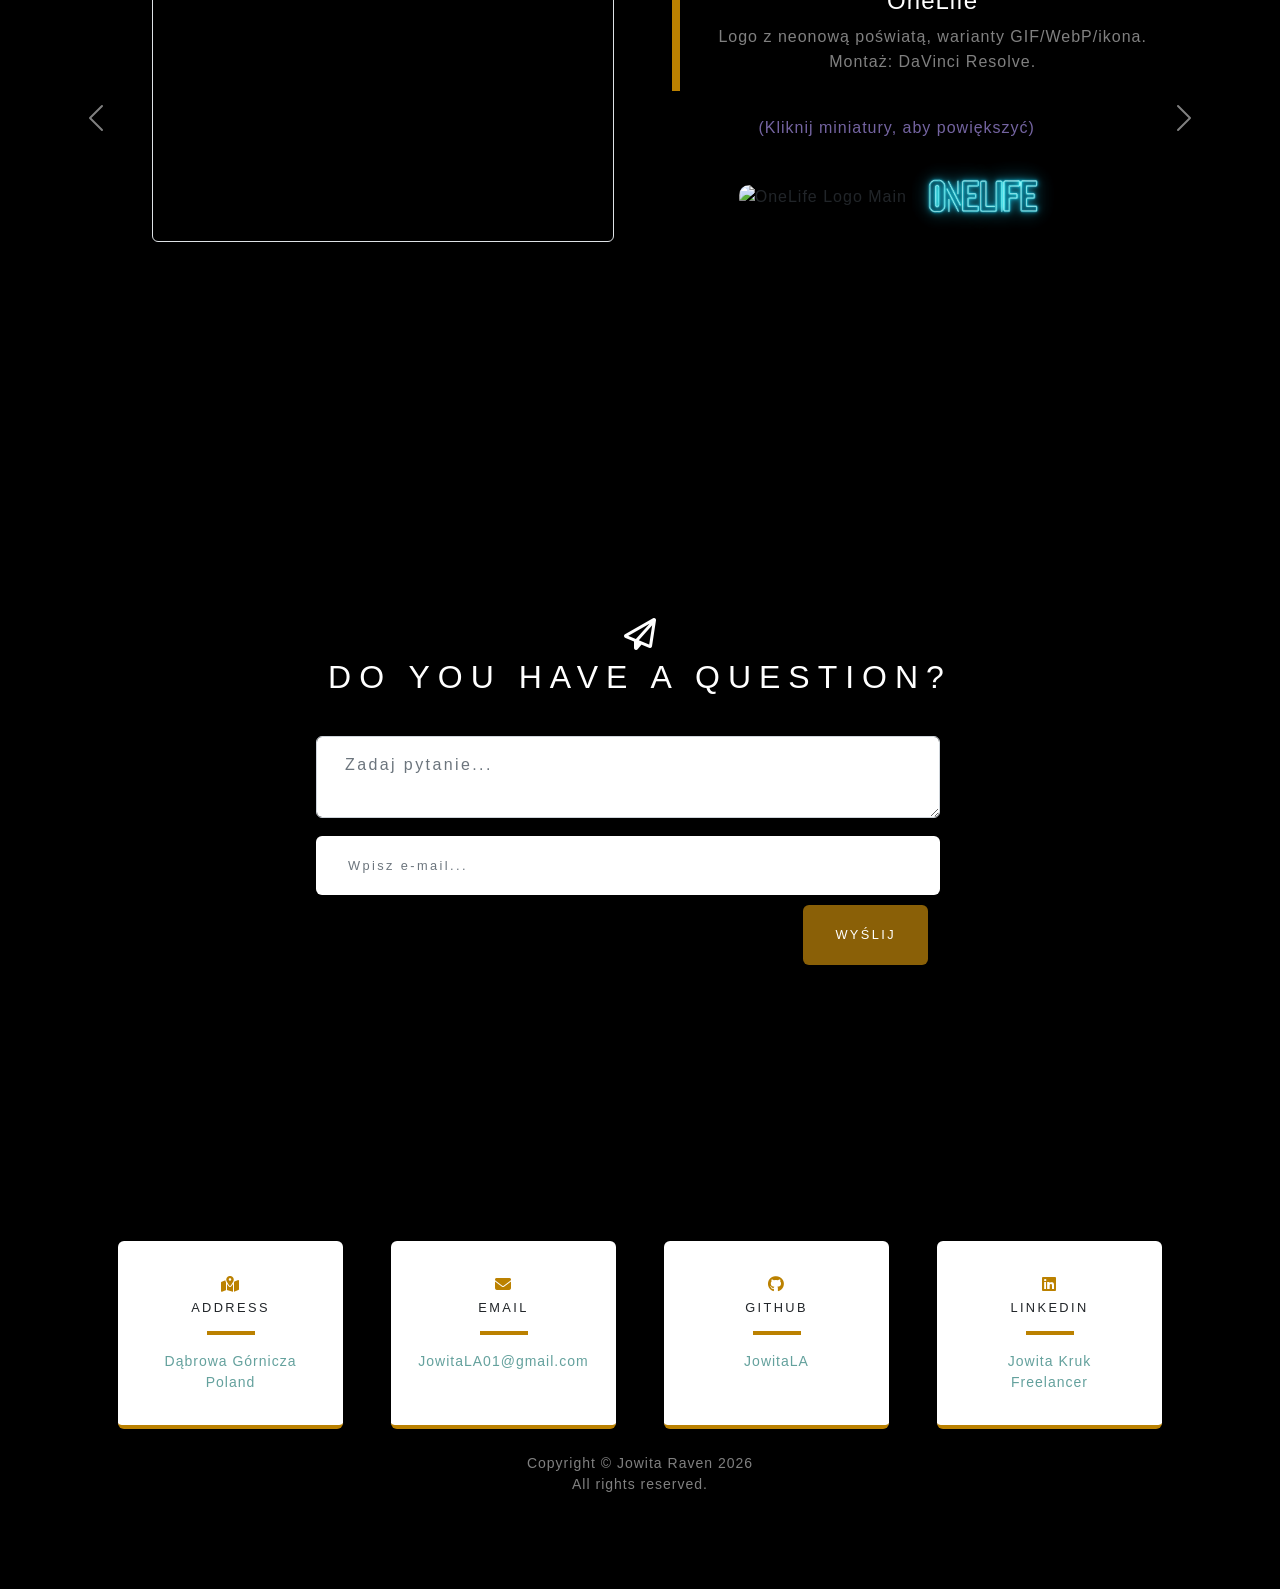
==== commit 594b4eae: "Refactor JavaScript and localization files for improved functionality and clarity; update HTML for b" ====
--- a/index.html
+++ b/index.html
@@ -22,9 +22,9 @@
 <body class="bg-black">
   <nav class="p-3 raw d-flex justify-content-between align-items-center sticky-top bg-black transparent">
     <div class="d-flex gap-3">
-      <a href="#about" class="text-decoration-none text-white" data-i18n="nav.about">O mnie</a>
-      <a href="#projects" class="text-decoration-none text-white" data-i18n="nav.projects">Projekty</a>
-      <a href="#contact" class="text-decoration-none text-white" data-i18n="nav.contact">Kontakt</a>
+      <a href="#about" class="text-decoration-none text-white" data-i18n="about.title"></a>
+      <a href="#projects" class="text-decoration-none text-white" data-i18n="projects.title"></a>
+      <a href="#contact" class="text-decoration-none text-white" data-i18n="contact.title"></a>
     </div>
 
     <div class="d-flex justify-content-end gap-2">
@@ -252,7 +252,7 @@
       <div class="row gx-4 gx-lg-5">
         <div class="col-md-10 col-lg-8 mx-auto text-center">
           <i class="far fa-paper-plane fa-2x mb-2 text-white"></i>
-          <h2 class="text-white mb-4">Chcesz zadać mi pytanie?</h2>
+          <h2 class="text-white mb-4" data-i18n="contact.question"></h2>
 
           <!-- Wariant FORMSPREE (zamień endpoint na własny) -->
           <form class="form-signup" action="https://formspree.io/f/yourFormId" method="POST">
@@ -286,11 +286,11 @@
           <div class="card py-3 h-100">
             <div class="card-body text-center">
               <i class="fas fa-map-marked-alt text-primary mb-2"></i>
-              <h4 class="text-uppercase m-0">Adres</h4>
+              <h4 class="text-uppercase m-0" data-i18n="contact.address"></h4>
               <hr class="my-3 mx-auto" />
               <div class="small text-black-50">
-                <a class="text-decoration-none" href="https://maps.app.goo.gl/jem5HepJgDEMiASf7" rel="noopener">
-                  Dąbrowa Górnicza <br> Polska
+                <a class="text-decoration-none" href="https://maps.app.goo.gl/jem5HepJgDEMiASf7" rel="noopener" data-i18n="contact.addressDesc">
+                Dąbrowa Górnicza <br> <span data-i18n="contact.country"></span>
                 </a>
               </div>
             </div>
@@ -336,9 +336,11 @@
           </div>
         </div>
       </div>
-      <div class="small text-light-50 mt-4 no-select" style="text-align: center;">
-        Copyright &copy; Jowita Kruk <span id="current-year"></span>
-      </div>
+      <div class="small text-white-50 mt-4 no-select" style="text-align: center;">
+        <span data-i18n="footer.copyright"></span>
+        <span id="currentYear"></span>
+      </div>
+      <div class="small text-white-50 mb-4 no-select" style="text-align: center;" data-i18n="footer.copyright2"></div>
       <!-- row -->
     </div>
     <!-- container -->
@@ -346,11 +348,10 @@
 
   <!-- JS (Bootstrap) -->
   <script src="https://cdn.jsdelivr.net/npm/bootstrap@5.3.3/dist/js/bootstrap.bundle.min.js"></script>
-
+  
+  <script src="assets/js/i18n.js"></script>
   <script src="assets/js/main.js"></script>
   <script src="assets/js/mainView.js"></script>
-  <script src="assets/js/i18n.js"></script>
-
 </body>
 
 </html>
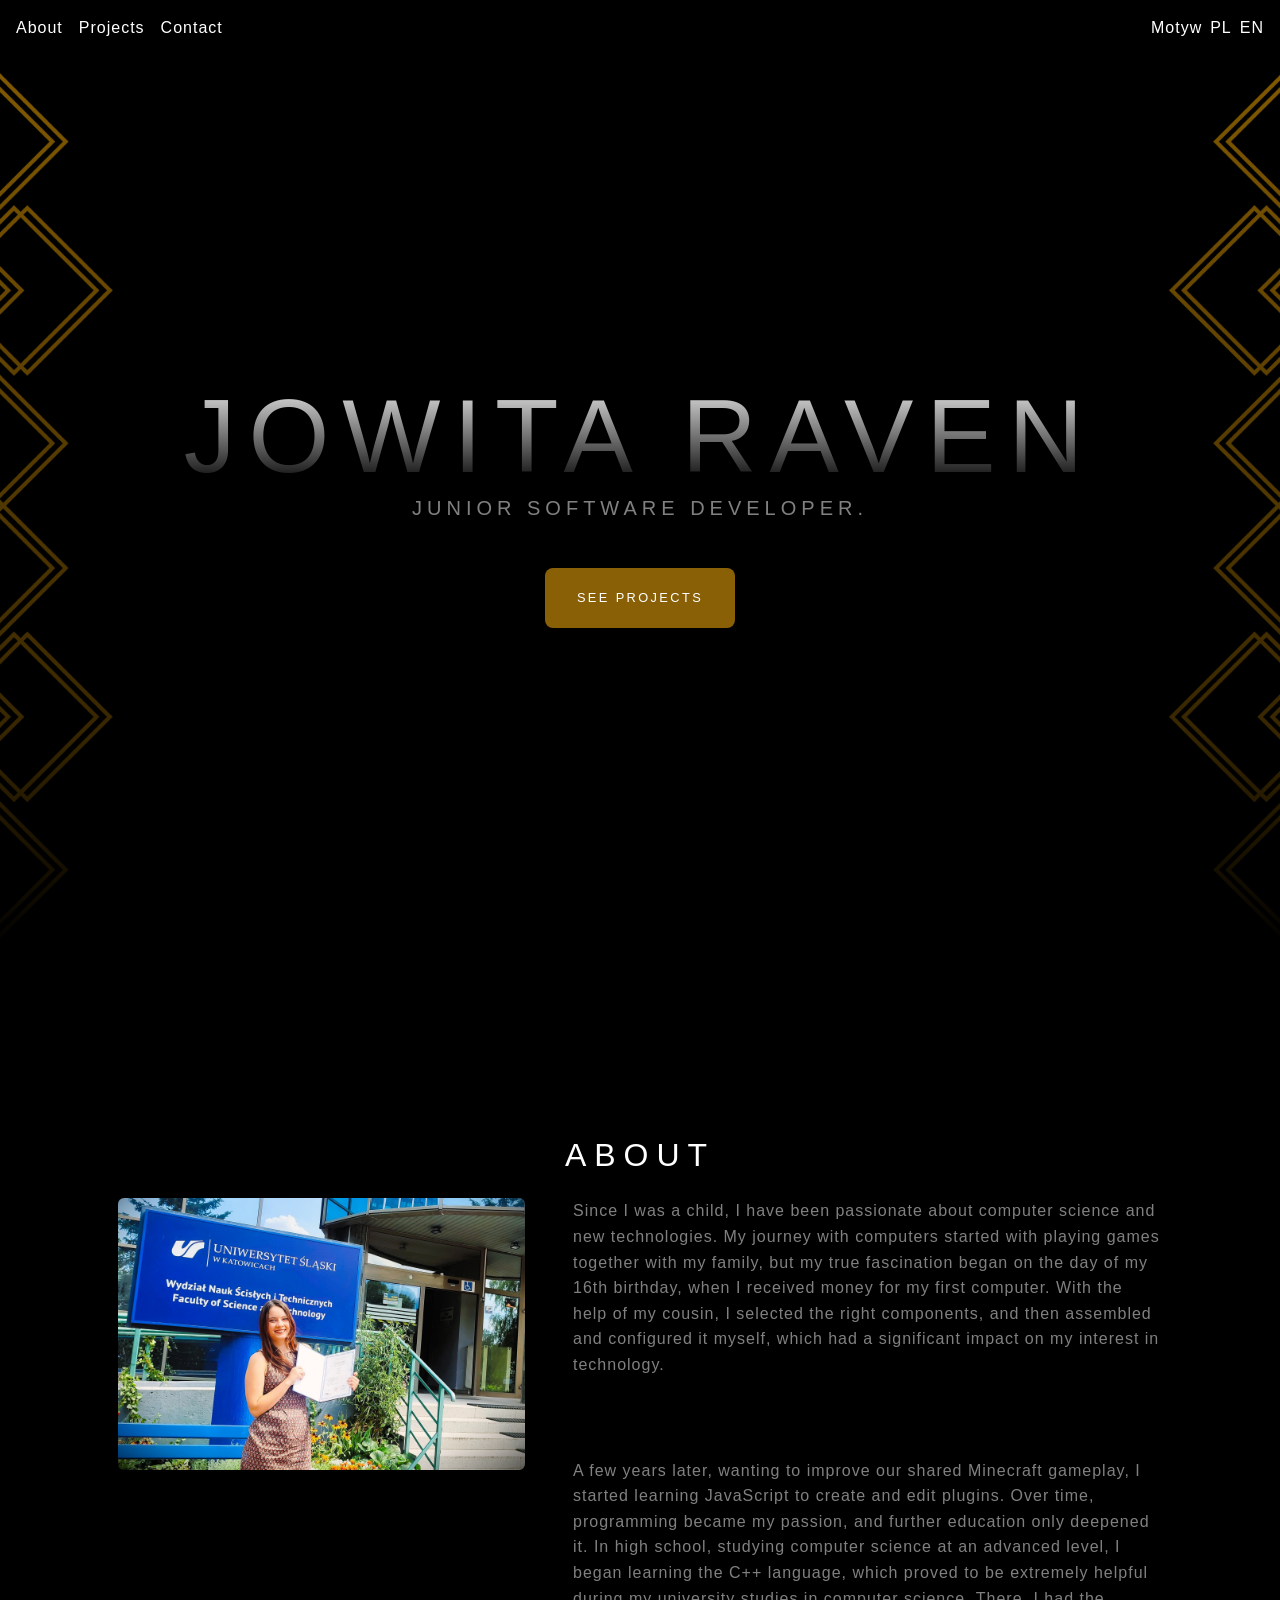
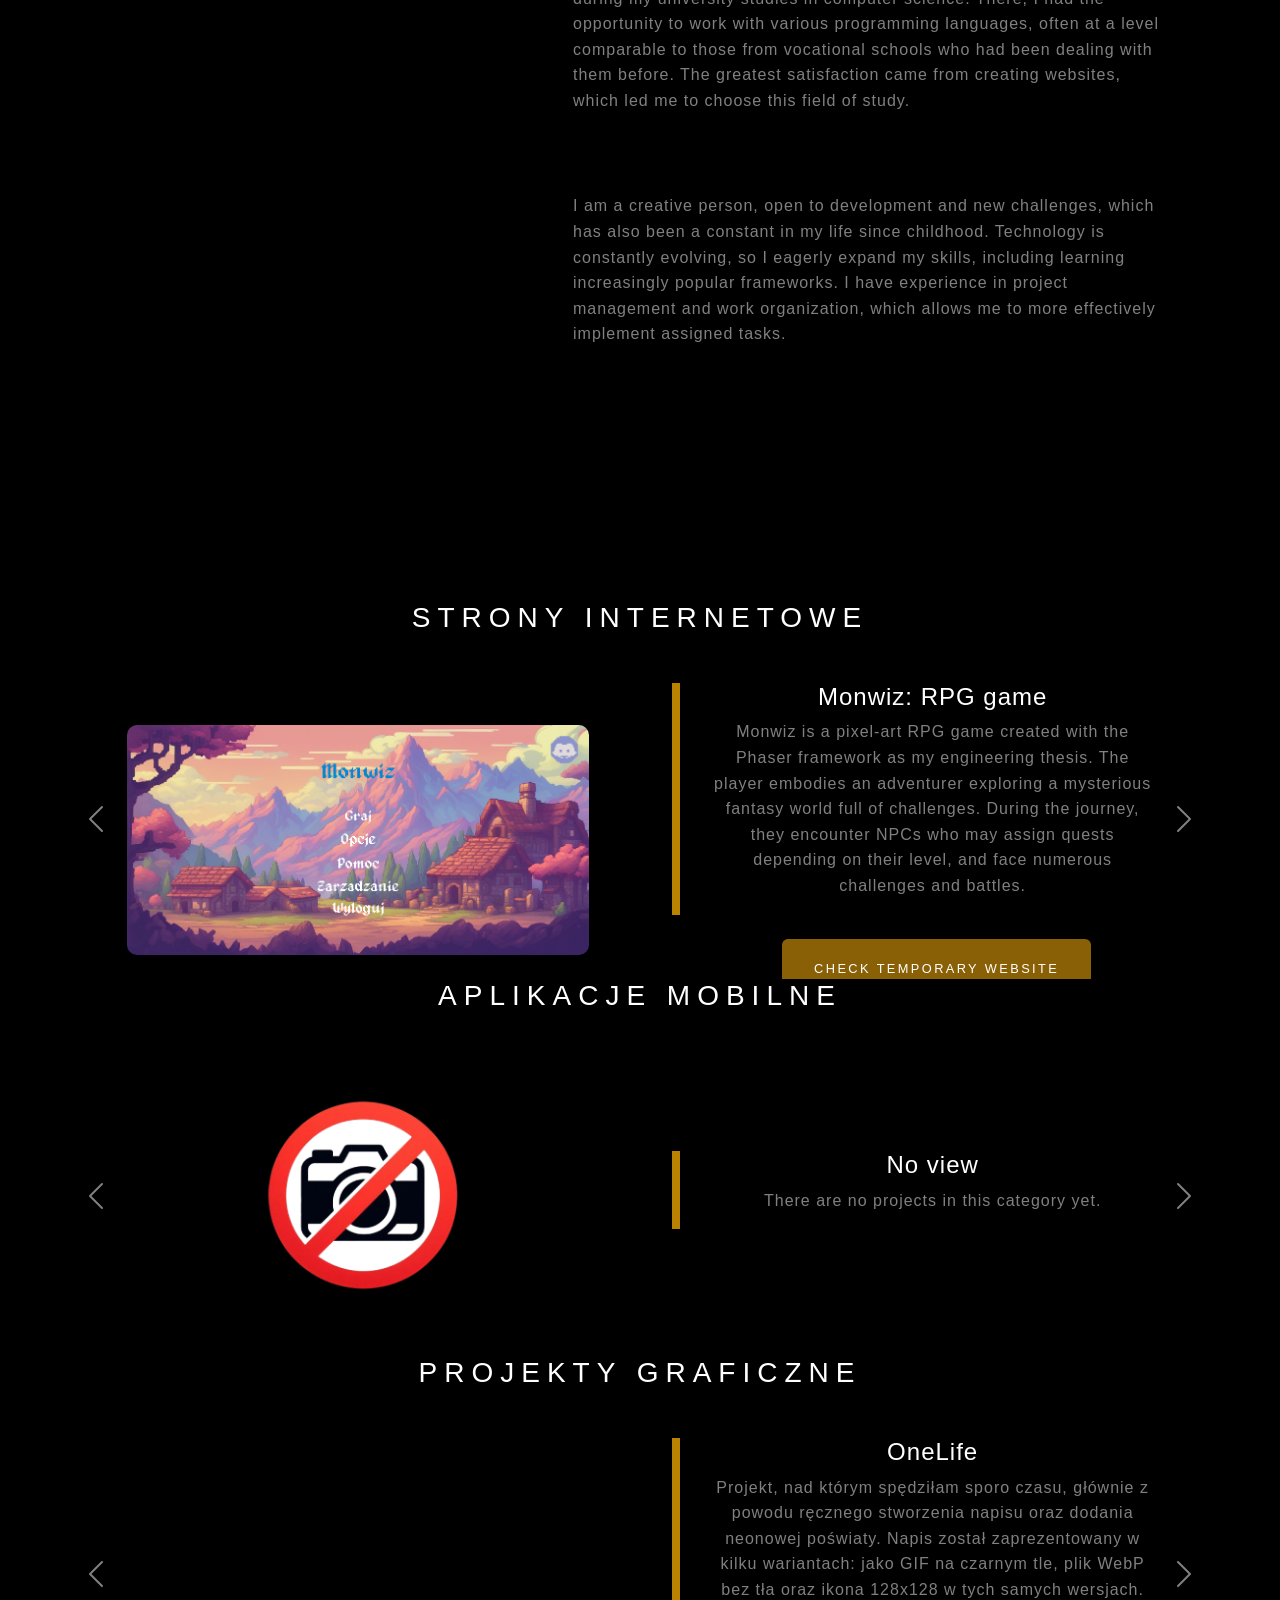
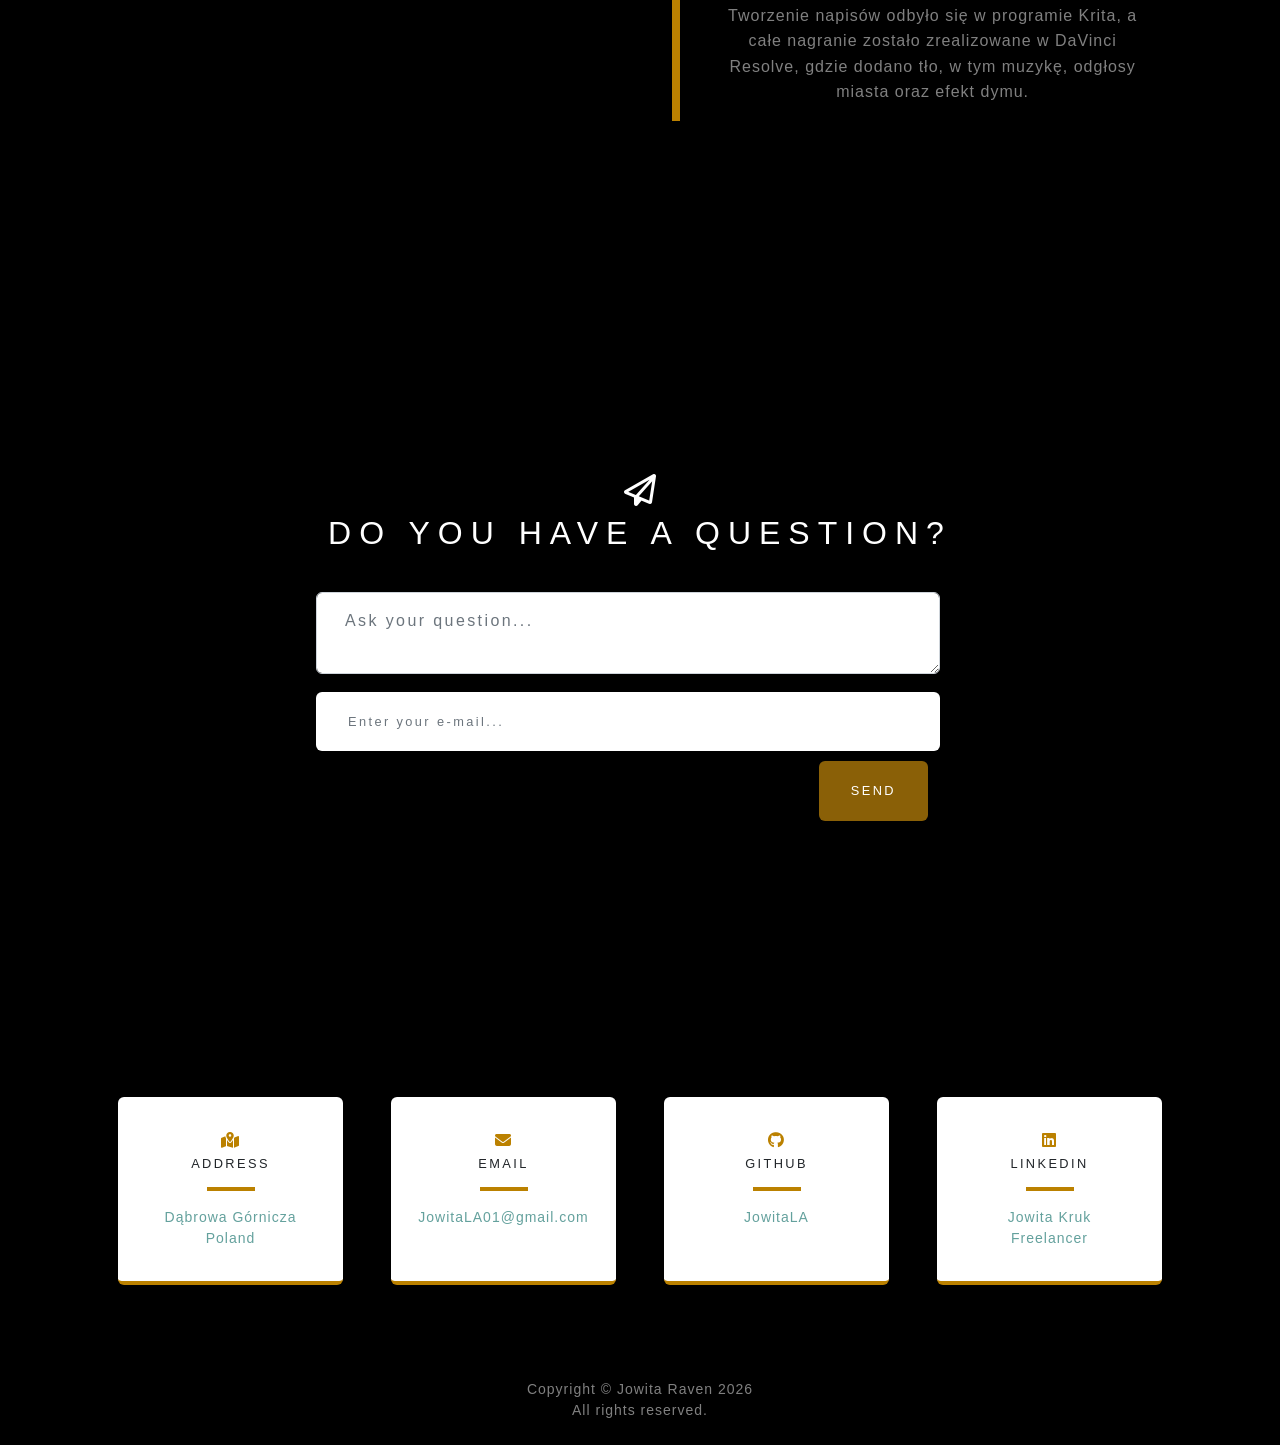
==== commit c35b309b: "Update Polish localization and enhance HTML structure for improved internationalization support" ====
--- a/index.html
+++ b/index.html
@@ -28,6 +28,8 @@
     </div>
 
     <div class="d-flex justify-content-end gap-2">
+      <a href="#" id="themeToggle" class="text-decoration-none text-white">Motyw</a>
+
       <a data-setlang="pl" class="text-decoration-none text-white">PL</a>
       <a data-setlang="en" class="text-decoration-none text-white">EN</a>
     </div>
@@ -58,91 +60,142 @@
     </div>
   </section>
 
-  <!-- PROJEKTY: STRONY WWW -->
   <section class="projects-section" id="projects">
-    <h3 class="text-white text-center mb-4" data-i18n="projects.web.title"></h3>
-
+
+    <h3 class="text-white text-center mb-4">Strony internetowe</h3>
     <div id="webs" class="carousel slide" data-bs-ride="carousel">
       <div class="carousel-inner">
-        <!-- Slide 1 -->
+        <!-- 1. Monwiz -->
         <div class="carousel-item active">
           <div class="row gx-0 mb-4 mb-lg-5 align-items-center m-4">
             <div class="col-xl-1 col-lg-1"></div>
             <div class="col-xl-5 col-lg-5">
-              <img class="img-fluid mb-3 mb-lg-0 border rounded" src="assets/img/webs/Monwiz.png"
-                alt="Monwiz – gra RPG w Phaser" />
-            </div>
-            <div class="col-xl-5 col-lg-5 d-flex flex-column">
-              <div class="featured-text text-center">
-                <h4 class="text-white">Monwiz</h4>
-                <p class="text-white-50">
-                  Monwiz to pixel-artowa gra RPG stworzona w frameworku Phaser
-                  jako praca inżynierska...
-                </p>
-              </div>
-              <div class="text-center mt-4">
-                <a href="https://monwiz.5v.pl/" class="btn btn-primary" rel="noopener">Sprawdź tymczasową stronę</a>
-              </div>
-            </div>
-            <div class="col-xl-1 col-lg-1"></div>
-          </div>
-        </div>
-
-        <!-- Slide 2 -->
-        <div class="carousel-item" data-bs-interval="5000">
-          <div class="row gx-0 mb-4 mb-lg-5 align-items-center m-4">
-            <div class="col-xl-1 col-lg-1"></div>
-            <div class="col-xl-5 col-lg-5">
-              <img class="img-fluid mb-3 mb-lg-0 border rounded" src="assets/img/webs/Yups.png"
-                alt="Yups – autorski sklep internetowy" />
-            </div>
-            <div class="col-xl-5 col-lg-5 d-flex flex-column">
-              <div class="featured-text text-center">
-                <h4 class="text-white">Yups</h4>
-                <p class="text-white-50">
-                  Autorski sklep internetowy w Bootstrapie: logowanie,
-                  płatności tPay, zamówienia, wishlisty...
-                </p>
-              </div>
-              <div class="text-center mt-4">
-                <a href="https://sklep-yups.pl" class="btn btn-primary" rel="noopener">Sprawdź stronę</a>
-              </div>
-            </div>
-            <div class="col-xl-1 col-lg-1"></div>
-          </div>
-        </div>
-
-        <!-- Dodaj tu kolejne slajdy (PlayHunt, Quizow, Kreator Menu) analogicznie -->
+              <img class="img-fluid-border mb-3 mb-lg-0" src="assets/img/webs/Monwiz.png" alt="Monwiz" />
+            </div>
+            <div class="col-xl-5 col-lg-5 d-flex flex-column">
+              <div class="featured-text text-center">
+                <h4 class="text-white" data-i18n="projects.web.monwizTitle"></h4>
+                <p class="text-white-50" data-i18n="projects.web.monwizDescription"></p>
+              </div>
+              <div class="text-center mt-4 margines">
+                <a href="https://monwiz.5v.pl/" class="btn btn-primary" role="button"
+                  data-i18n="projects.web.monwizButton"></a>
+              </div>
+            </div>
+            <div class="col-xl-1 col-lg-1"></div>
+          </div>
+        </div>
+
+        <!-- 2. Yups -->
+        <div class="carousel-item" data-bs-interval="5000">
+          <div class="row gx-0 mb-4 mb-lg-5 align-items-center m-4">
+            <div class="col-xl-1 col-lg-1"></div>
+            <div class="col-xl-5 col-lg-5">
+              <img class="img-fluid-border mb-3 mb-lg-0" src="assets/img/webs/Yups.png" alt="Yups" />
+            </div>
+            <div class="col-xl-5 col-lg-5 d-flex flex-column">
+              <div class="featured-text text-center">
+                <h4 class="text-white" data-i18n="projects.web.yupsTitle"></h4>
+                <p class="text-white-50" data-i18n="projects.web.yupsDescription"></p>
+              </div>
+              <div class="text-center mt-4 margines">
+                <a href="https://sklep-yups.pl" class="btn btn-primary" role="button"
+                  data-i18n="projects.web.yupsButton"></a>
+              </div>
+            </div>
+            <div class="col-xl-1 col-lg-1"></div>
+          </div>
+        </div>
+
+        <!-- 3. PlayHunt -->
+        <div class="carousel-item" data-bs-interval="5000">
+          <div class="row gx-0 mb-4 mb-lg-5 align-items-center m-4">
+            <div class="col-xl-1 col-lg-1"></div>
+            <div class="col-xl-5 col-lg-5">
+              <img class="img-fluid-border mb-3 mb-lg-0" src="assets/img/webs/PlayHunt.png" alt="PlayHunt" />
+            </div>
+            <div class="col-xl-5 col-lg-5 d-flex flex-column">
+              <div class="featured-text text-center">
+                <h4 class="text-white" data-i18n="projects.web.playhuntTitle"></h4>
+                <p class="text-white-50" data-i18n="projects.web.playhuntDescription"></p>
+              </div>
+              <div class="text-center mt-4 margines">
+                <button class="btn btn-primary" id="submitButton" type="submit"
+                  data-i18n="projects.web.playhuntButton"></button>
+              </div>
+            </div>
+            <div class="col-xl-1 col-lg-1"></div>
+          </div>
+        </div>
+
+        <!-- 4. Quizow -->
+        <div class="carousel-item" data-bs-interval="5000">
+          <div class="row gx-0 mb-4 mb-lg-5 align-items-center m-4">
+            <div class="col-xl-1 col-lg-1"></div>
+            <div class="col-xl-5 col-lg-5">
+              <img class="img-fluid-border mb-3 mb-lg-0" src="assets/img/webs/Quizow.png" alt="Quizow" />
+            </div>
+            <div class="col-xl-5 col-lg-5 d-flex flex-column">
+              <div class="featured-text text-center">
+                <h4 class="text-white" data-i18n="projects.web.quizowTitle"></h4>
+                <p class="text-white-50" data-i18n="projects.web.quizowDescription"></p>
+              </div>
+              <div class="text-center mt-4 margines">
+                <button class="btn btn-primary" id="submitButton" type="submit"
+                  data-i18n="projects.web.quizowButton"></button>
+              </div>
+            </div>
+            <div class="col-xl-1 col-lg-1"></div>
+          </div>
+        </div>
+
+        <!-- 5. Menu -->
+        <div class="carousel-item" data-bs-interval="5000">
+          <div class="row gx-0 mb-4 mb-lg-5 align-items-center m-4">
+            <div class="col-xl-1 col-lg-1"></div>
+            <div class="col-xl-5 col-lg-5">
+              <img class="img-fluid-border mb-3 mb-lg-0" src="assets/img/webs/KreatorMenu.png" alt="Menu" />
+            </div>
+            <div class="col-xl-5 col-lg-5 d-flex flex-column">
+              <div class="featured-text text-center">
+                <h4 class="text-white" data-i18n="projects.web.menuTitle"></h4>
+                <p class="text-white-50" data-i18n="projects.web.menuDescription"></p>
+              </div>
+              <div class="text-center mt-4 margines">
+                <a href="assets/downloads/Kreator_Menu.html" class="btn btn-primary" download data-i18n="projects.web.menuButton"></a>
+              </div>
+            </div>
+            <div class="col-xl-1 col-lg-1"></div>
+          </div>
+        </div>
       </div>
 
-      <!-- Strzałki -->
-      <button class="carousel-control-prev" type="button" data-bs-target="#webs" data-bs-slide="prev"
-        aria-label="Poprzedni slajd">
+      <!-- Strzałki nawigacyjne -->
+      <button class="carousel-control-prev" type="button" data-bs-target="#webs" data-bs-slide="prev">
         <span class="carousel-control-prev-icon" aria-hidden="true"></span>
+        <span class="visually-hidden" data-i18n="control.previous"></span>
       </button>
-      <button class="carousel-control-next" type="button" data-bs-target="#webs" data-bs-slide="next"
-        aria-label="Następny slajd">
+      <button class="carousel-control-next" type="button" data-bs-target="#webs" data-bs-slide="next">
         <span class="carousel-control-next-icon" aria-hidden="true"></span>
+        <span class="visually-hidden" data-i18n="control.next"></span>
       </button>
     </div>
 
-    <!-- APLIKACJE MOBILNE -->
-    <h3 class="text-white text-center my-5">Aplikacje mobilne</h3>
+    <h3 class="text-white text-center mb-4">Aplikacje mobilne</h3>
     <div id="apps" class="carousel slide" data-bs-ride="carousel">
       <div class="carousel-inner">
+        <!-- Slide 1 -->
         <div class="carousel-item active" data-bs-interval="5000">
           <div class="row gx-0 mb-4 mb-lg-5 align-items-center m-4">
             <div class="col-xl-1 col-lg-1"></div>
             <div class="col-xl-5 col-lg-5">
-              <img class="img-fluid mb-3 mb-lg-0 border rounded" src="assets/img/apps/NoPhoto.png"
-                alt="Brak widoku aplikacji – w przygotowaniu" />
-            </div>
-            <div class="col-xl-5 col-lg-5 d-flex flex-column">
-              <div class="featured-text text-center">
-                <h4 class="text-white">Brak widoku</h4>
-                <p class="text-white-50">
-                  Aplikacja w trakcie edycji. Pojawi się wkrótce.
-                </p>
+              <img class="rotate img-fluid-border mb-3 mb-lg-0" src="assets/img/apps/NoPhoto.png"
+                alt="NoPhoto" />
+            </div>
+            <div class="col-xl-5 col-lg-5 d-flex flex-column">
+              <div class="featured-text text-center">
+                <h4 class="text-white" data-i18n="mobile.defaultTitle"></h4>
+                <p class="text-white-50" data-i18n="mobile.defaultDescription"></p>
               </div>
             </div>
             <div class="col-xl-1 col-lg-1"></div>
@@ -150,101 +203,279 @@
         </div>
       </div>
 
-      <button class="carousel-control-prev" type="button" data-bs-target="#apps" data-bs-slide="prev"
-        aria-label="Poprzedni slajd">
+      <!-- Strzałki nawigacyjne -->
+      <button class="carousel-control-prev" type="button" data-bs-target="#apps" data-bs-slide="prev">
         <span class="carousel-control-prev-icon" aria-hidden="true"></span>
+        <span class="visually-hidden">Poprzedni</span>
       </button>
-      <button class="carousel-control-next" type="button" data-bs-target="#apps" data-bs-slide="next"
-        aria-label="Następny slajd">
+      <button class="carousel-control-next" type="button" data-bs-target="#apps" data-bs-slide="next">
         <span class="carousel-control-next-icon" aria-hidden="true"></span>
+        <span class="visually-hidden">Następny</span>
       </button>
     </div>
 
-    <!-- PROJEKTY GRAFICZNE (z modalami) -->
-    <h3 class="text-white text-center my-5">Projekty graficzne</h3>
+    <h3 class="text-white text-center mb-4">Projekty graficzne</h3>
     <div id="design" class="carousel slide" data-bs-ride="carousel">
       <div class="carousel-inner">
-        <!-- Slide: OneLife -->
+        <!-- Slide 1 -->
         <div class="carousel-item active" data-bs-interval="5000">
           <div class="row gx-0 mb-4 mb-lg-5 align-items-center m-4">
             <div class="col-xl-1 col-lg-1"></div>
             <div class="col-xl-5 col-lg-5">
-              <div class="ratio ratio-16x9 mb-3 mb-lg-0 d-block mx-auto" style="width: 90%">
-                <iframe class="border rounded" src="https://www.youtube.com/embed/-spCV1uaTNg"
-                  title="OneLife – animacja logo" allow="
-                      accelerometer;
-                      autoplay;
-                      encrypted-media;
-                      gyroscope;
-                      picture-in-picture;
-                      web-share;
-                    " allowfullscreen></iframe>
+              <div class="ratio ratio-16x9 mb-3 mb-lg-0 d-block mx-auto" style="width:90%">
+                <iframe class="img-fluid-border d-block mx-auto" src="https://www.youtube.com/embed/-spCV1uaTNg"
+                  frameborder="0" allow="accelerometer; autoplay; encrypted-media; gyroscope; picture-in-picture"
+                  allowfullscreen>
+                </iframe>
               </div>
             </div>
             <div class="col-xl-5 col-lg-5 d-flex flex-column">
               <div class="featured-text text-center">
                 <h4 class="text-white">OneLife</h4>
                 <p class="text-white-50">
-                  Logo z neonową poświatą, warianty GIF/WebP/ikona. Montaż:
-                  DaVinci Resolve.
+                  Projekt, nad którym spędziłam sporo czasu, głównie z powodu ręcznego stworzenia napisu
+                  oraz dodania neonowej poświaty. Napis został zaprezentowany w kilku wariantach: jako GIF
+                  na czarnym tle, plik WebP bez tła oraz ikona 128x128 w tych samych wersjach. Tworzenie
+                  napisów odbyło się w programie Krita, a całe nagranie zostało zrealizowane w DaVinci
+                  Resolve, gdzie dodano tło, w tym muzykę, odgłosy miasta oraz efekt dymu.
                 </p>
               </div>
-              <div class="text-center mt-4">
-                <p class="text-secondary">
-                  (Kliknij miniatury, aby powiększyć)
+              <div class="text-center mt-4 margines">
+                <p class="text-secondary">(Kliknij w logo by powiększyć)</p>
+
+                <!-- Miniatury obrazków -->
+                <img src="assets/img/graphics/Onelife/1L.webp" alt="OneLife Logo Main" class="img-fluid"
+                  style="width: auto; height: 5rem; cursor: pointer;" data-bs-toggle="modal" data-bs-target="#modal1L">
+
+                <img src="assets/img/graphics/Onelife/1Lmain.webp" alt="OneLife Logo" class="img-fluid"
+                  style="width: auto; height: 5rem; cursor: pointer;" data-bs-toggle="modal"
+                  data-bs-target="#modal1Lmain">
+              </div>
+            </div>
+            <div class="col-xl-1 col-lg-1"></div>
+          </div>
+        </div>
+
+        <!-- Slide 2 -->
+        <div class="carousel-item" data-bs-interval="5000">
+          <div class="row gx-0 mb-4 mb-lg-5 align-items-center m-4">
+            <div class="col-xl-1 col-lg-1"></div>
+            <div class="col-xl-5 col-lg-5">
+              <!-- Klikalne zdjęcie -->
+              <div class="row">
+                <div class="col-xl-6 col-lg-6 col-6">
+                  <img class="img-graphic-border mb-3 mb-lg-0"
+                    src="assets/img/graphics/NocSwietojanska/NocSwietojanska.png" alt="NocSwietojanska"
+                    data-bs-toggle="modal" data-bs-target="#Plakat1" />
+                </div>
+                <div class="col-xl-6 col-lg-6 col-6">
+                  <img class="img-graphic-border mb-3 mb-lg-0"
+                    src="assets/img/graphics/NocSwietojanska/NocSwietojanskaV2.png" alt="NocSwietojanska"
+                    data-bs-toggle="modal" data-bs-target="#Plakat2" />
+                </div>
+              </div>
+            </div>
+
+            <div class="col-xl-5 col-lg-5 d-flex flex-column">
+              <div class="featured-text text-center">
+                <h4 class="text-white">Plakat "Noc Świętojańska"</h4>
+                <p class="text-white-50">
+                  Plakat został stworzony w Canvie, a sama rozmowa z klientką miała kluczowy wpływ na
+                  ostateczny wygląd projektu. Dzięki jej cennym sugestiom, plakat przeszedł kilka
+                  metamorfoz. Opracowane zostały różne warianty, a finalnie wybrany został ten, który
+                  najlepiej odpowiadał jej oczekiwaniom i wizji.
                 </p>
-                <img src="assets/img/graphics/Onelife/1L.webp" alt="OneLife Logo Main" class="img-fluid"
-                  style="height: 5rem; cursor: pointer" data-bs-toggle="modal" data-bs-target="#modal1L" />
-                <img src="assets/img/graphics/Onelife/1Lmain.webp" alt="OneLife Logo" class="img-fluid"
-                  style="height: 5rem; cursor: pointer" data-bs-toggle="modal" data-bs-target="#modal1Lmain" />
-              </div>
-            </div>
-            <div class="col-xl-1 col-lg-1"></div>
-          </div>
-        </div>
-
-        <!-- Dodaj tu kolejne slajdy (Noc Świętojańska, Ulotka, Baner) analogicznie -->
+              </div>
+              <div class="text-center mt-4 margines">
+                <p class="text-secondary">(Kliknij w plakat by powiększyć)</p>
+              </div>
+            </div>
+            <div class="col-xl-1 col-lg-1"></div>
+          </div>
+        </div>
+
+        <!-- Slide 3 -->
+        <div class="carousel-item" data-bs-interval="5000">
+          <div class="row gx-0 mb-4 mb-lg-5 align-items-center m-4">
+            <div class="col-xl-1 col-lg-1"></div>
+            <div class="col-xl-5 col-lg-5">
+              <!-- Klikalne zdjęcie -->
+              <div class="row">
+                <div class="col-xl-6 col-lg-6 col-6">
+                  <img class="img-graphic-border mb-3 mb-lg-0"
+                    src="assets/img/graphics/ReklamaLatowicz/UlotkaLatowicz1.png" alt="UlotkaLatowicz"
+                    data-bs-toggle="modal" data-bs-target="#Ulotka1" />
+                </div>
+                <div class="col-xl-6 col-lg-6 col-6">
+                  <img class="img-graphic-border mb-3 mb-lg-0"
+                    src="assets/img/graphics/ReklamaLatowicz/UlotkaLatowicz2.png" alt="UlotkaLatowicz"
+                    data-bs-toggle="modal" data-bs-target="#Ulotka2" />
+                </div>
+              </div>
+            </div>
+            <div class="col-xl-5 col-lg-5 d-flex flex-column">
+              <div class="featured-text text-center">
+                <h4 class="text-white">Ulotka wyborcza</h4>
+                <p class="text-white-50">
+                  Ulotka zaprojektowana w Canvie dla kandydatów na radców gminy Latowicz. Po konsultacjach
+                  z klientami, ulotka została stworzona w taki sposób, aby pomieścić dużą ilość tekstu,
+                  kolorystycznie pasować do wizerunku kandydatów oraz charakteryzować się nowoczesnym i
+                  prostym designem. Ze względu na to, że każda ulotka dla kandydatów została
+                  zaprezentowana w ten sam sposób, przedstawiona jest jedna z nich.
+                </p>
+              </div>
+              <div class="text-center mt-4 margines">
+                <p class="text-secondary">(Kliknij w obraz by powiększyć)</p>
+              </div>
+            </div>
+            <div class="col-xl-1 col-lg-1"></div>
+          </div>
+        </div>
+
+        <!-- Slide 4 -->
+        <div class="carousel-item" data-bs-interval="5000">
+          <div class="row gx-0 mb-4 mb-lg-5 align-items-center m-4">
+            <div class="col-xl-1 col-lg-1"></div>
+            <div class="col-xl-5 col-lg-5">
+              <!-- Klikalne zdjęcie -->
+              <img class="img-fluid-border mb-3 mb-lg-0"
+                src="assets/img/graphics/ReklamaLatowicz/BanerLatowicz.png" alt="BanerLatowicz"
+                data-bs-toggle="modal" data-bs-target="#BanerLatowicz" />
+            </div>
+            <div class="col-xl-5 col-lg-5 d-flex flex-column">
+              <div class="featured-text text-center">
+                <h4 class="text-white">Baner wyborczy</h4>
+                <p class="text-white-50">
+                  Baner zaprojektowany w Canvie dla kandydatów na radców gminy Latowicz.
+                </p>
+              </div>
+              <div class="text-center mt-4 margines">
+                <p class="text-secondary">(Kliknij w obraz by powiększyć)</p>
+              </div>
+            </div>
+            <div class="col-xl-1 col-lg-1"></div>
+          </div>
+        </div>
+
+        <!-- MODALE -->
+
+        <!-- Modal dla 1L.webp -->
+        <div class="modal fade" id="modal1L" tabindex="-1" aria-labelledby="modal1LLabel" aria-hidden="true">
+          <div class="modal-dialog modal-dialog-centered">
+            <div class="modal-content bg-dark border-0">
+              <div class="modal-header">
+                <button type="button" class="btn-close" data-bs-dismiss="modal" aria-label="Close"></button>
+              </div>
+              <div class="modal-body text-center">
+                <img src="assets/img/graphics/Onelife/1L.webp" class="img-fluid" alt="OneLife Logo Main">
+              </div>
+            </div>
+          </div>
+        </div>
+
+        <!-- Modal dla 1Lmain.webp -->
+        <div class="modal fade" id="modal1Lmain" tabindex="-1" aria-labelledby="modal1LmainLabel" aria-hidden="true">
+          <div class="modal-dialog modal-dialog-centered">
+            <div class="modal-content bg-dark border-0">
+              <div class="modal-header">
+                <button type="button" class="btn-close" data-bs-dismiss="modal" aria-label="Close"></button>
+              </div>
+              <div class="modal-body text-center">
+                <img src="assets/img/graphics/Onelife/1Lmain.webp" class="img-fluid" alt="OneLife Logo">
+              </div>
+            </div>
+          </div>
+        </div>
+
+        <!-- Modal dla Plakat1 -->
+        <div class="modal fade" id="Plakat1" tabindex="-1" aria-labelledby="imageModalLabel" aria-hidden="true">
+          <div class="modal-dialog modal-dialog-centered">
+            <div class="modal-content bg-dark border-0">
+              <div class="modal-header">
+                <button type="button" class="btn-close" data-bs-dismiss="modal" aria-label="Close"></button>
+              </div>
+              <div class="modal-body text-center">
+                <img src="assets/img/graphics/NocSwietojanska/NocSwietojanska.png" class="img-fluid"
+                  alt="NocSwietojanska" />
+              </div>
+            </div>
+          </div>
+        </div>
+
+        <!-- Modal dla Plakat2 -->
+        <div class="modal fade" id="Plakat2" tabindex="-1" aria-labelledby="imageModalLabel" aria-hidden="true">
+          <div class="modal-dialog modal-dialog-centered">
+            <div class="modal-content bg-dark border-0">
+              <div class="modal-header">
+                <button type="button" class="btn-close" data-bs-dismiss="modal" aria-label="Close"></button>
+              </div>
+              <div class="modal-body text-center">
+                <img src="assets/img/graphics/NocSwietojanska/NocSwietojanskaV2.png" class="img-fluid"
+                  alt="NocSwietojanska" />
+              </div>
+            </div>
+          </div>
+        </div>
+
+        <!-- Modal dla Ulotka1 -->
+        <div class="modal fade" id="Ulotka1" tabindex="-1" aria-labelledby="imageModalLabel" aria-hidden="true">
+          <div class="modal-dialog modal-dialog-centered">
+            <div class="modal-content bg-dark border-0">
+              <div class="modal-header">
+                <button type="button" class="btn-close" data-bs-dismiss="modal" aria-label="Close"></button>
+              </div>
+              <div class="modal-body text-center">
+                <img src="assets/img/graphics/ReklamaLatowicz/UlotkaLatowicz1.png" class="img-fluid"
+                  alt="UlotkaLatowicz" />
+              </div>
+            </div>
+          </div>
+        </div>
+
+        <!-- Modal dla Ulotka2 -->
+        <div class="modal fade" id="Ulotka2" tabindex="-1" aria-labelledby="imageModalLabel" aria-hidden="true">
+          <div class="modal-dialog modal-dialog-centered">
+            <div class="modal-content bg-dark border-0">
+              <div class="modal-header">
+                <button type="button" class="btn-close" data-bs-dismiss="modal" aria-label="Close"></button>
+              </div>
+              <div class="modal-body text-center">
+                <img src="assets/img/graphics/ReklamaLatowicz/UlotkaLatowicz2.png" class="img-fluid"
+                  alt="UlotkaLatowicz" />
+              </div>
+            </div>
+          </div>
+        </div>
+
+        <!-- Modal dla BanerLatowicz -->
+        <div class="modal fade" id="BanerLatowicz" tabindex="-1" aria-labelledby="imageModalLabel" aria-hidden="true">
+          <div class="modal-dialog modal-dialog-centered">
+            <div class="modal-content bg-dark border-0">
+              <div class="modal-header">
+                <button type="button" class="btn-close" data-bs-dismiss="modal" aria-label="Close"></button>
+              </div>
+              <div class="modal-body text-center">
+                <img src="assets/img/graphics/ReklamaLatowicz/BanerLatowicz.png" class="img-fluid"
+                  alt="BanerLatowicz" />
+              </div>
+            </div>
+          </div>
+        </div>
       </div>
 
-      <button class="carousel-control-prev" type="button" data-bs-target="#design" data-bs-slide="prev"
-        aria-label="Poprzedni slajd">
+      <!-- Strzałki nawigacyjne -->
+      <button class="carousel-control-prev" type="button" data-bs-target="#design" data-bs-slide="prev">
         <span class="carousel-control-prev-icon" aria-hidden="true"></span>
+        <span class="visually-hidden">Poprzedni</span>
       </button>
-      <button class="carousel-control-next" type="button" data-bs-target="#design" data-bs-slide="next"
-        aria-label="Następny slajd">
+      <button class="carousel-control-next" type="button" data-bs-target="#design" data-bs-slide="next">
         <span class="carousel-control-next-icon" aria-hidden="true"></span>
+        <span class="visually-hidden">Następny</span>
       </button>
     </div>
-
-    <!-- MODALE (przykłady) -->
-    <div class="modal fade" id="modal1L" tabindex="-1" aria-hidden="true">
-      <div class="modal-dialog modal-dialog-centered">
-        <div class="modal-content bg-dark border-0">
-          <div class="modal-header">
-            <button type="button" class="btn-close btn-close-white" data-bs-dismiss="modal"
-              aria-label="Zamknij"></button>
-          </div>
-          <div class="modal-body text-center">
-            <img src="assets/img/graphics/Onelife/1L.webp" class="img-fluid" alt="OneLife Logo Main" />
-          </div>
-        </div>
-      </div>
-    </div>
-
-    <div class="modal fade" id="modal1Lmain" tabindex="-1" aria-hidden="true">
-      <div class="modal-dialog modal-dialog-centered">
-        <div class="modal-content bg-dark border-0">
-          <div class="modal-header">
-            <button type="button" class="btn-close btn-close-white" data-bs-dismiss="modal"
-              aria-label="Zamknij"></button>
-          </div>
-          <div class="modal-body text-center">
-            <img src="assets/img/graphics/Onelife/1Lmain.webp" class="img-fluid" alt="OneLife Logo" />
-          </div>
-        </div>
-      </div>
     </div>
   </section>
+
 
   <!-- KONTAKT -->
   <section class="signup-section" id="contact">
@@ -258,20 +489,20 @@
           <form class="form-signup" action="https://formspree.io/f/yourFormId" method="POST">
             <div class="row input-group-newsletter">
               <div class="col-12 mb-2">
-                <label class="visually-hidden" for="question">Pytanie</label>
-                <textarea class="form-control custom-textarea" id="question" name="question"
-                  placeholder="Zadaj pytanie..." required></textarea>
+                <label class="visually-hidden" for="question" data-i18n="contact.questionLabel"></label>
+                <textarea class="form-control custom-textarea" id="question" name="question" placeholder=""
+                  data-i18n-placeholder="contact.questionPlaceholder" required></textarea>
               </div>
               <div class="col">
-                <label class="visually-hidden" for="emailAddress">E-mail</label>
-                <input class="form-control" id="emailAddress" name="_replyto" type="email" placeholder="Wpisz e-mail..."
-                  required />
+                <label class="visually-hidden" for="emailAddress" data-i18n="contact.email"></label>
+                <input class="form-control" id="emailAddress" name="_replyto" type="email" placeholder=""
+                  data-i18n-placeholder="contact.emailPlaceholder" required />
               </div>
               <div class="col-auto">
-                <button class="btn btn-primary" type="submit">Wyślij</button>
-              </div>
-            </div>
-            <input type="hidden" name="_subject" value="Wiadomość z portfolio – Jowita Kruk" />
+                <button class="btn btn-primary" type="submit" data-i18n="contact.send"></button>
+              </div>
+            </div>
+            <input type="hidden" name="_subject" value="Wiadomość z portfolio: Jowita Kruk" />
           </form>
         </div>
       </div>
@@ -289,8 +520,9 @@
               <h4 class="text-uppercase m-0" data-i18n="contact.address"></h4>
               <hr class="my-3 mx-auto" />
               <div class="small text-black-50">
-                <a class="text-decoration-none" href="https://maps.app.goo.gl/jem5HepJgDEMiASf7" rel="noopener" data-i18n="contact.addressDesc">
-                Dąbrowa Górnicza <br> <span data-i18n="contact.country"></span>
+                <a class="text-decoration-none" href="https://maps.app.goo.gl/jem5HepJgDEMiASf7" rel="noopener"
+                  data-i18n="contact.addressDesc">
+                  Dąbrowa Górnicza <br> <span data-i18n="contact.country"></span>
                 </a>
               </div>
             </div>
@@ -336,19 +568,20 @@
           </div>
         </div>
       </div>
-      <div class="small text-white-50 mt-4 no-select" style="text-align: center;">
-        <span data-i18n="footer.copyright"></span>
-        <span id="currentYear"></span>
-      </div>
-      <div class="small text-white-50 mb-4 no-select" style="text-align: center;" data-i18n="footer.copyright2"></div>
-      <!-- row -->
-    </div>
-    <!-- container -->
   </section>
+
+  <footer class="footer bg-black py-4">
+    <div class="small text-white-50 no-select" style="text-align: center;">
+      <span data-i18n="footer.copyright"></span>
+      <span id="currentYear"></span>
+    </div>
+    <div class="small text-white-50 no-select" style="text-align: center;" data-i18n="footer.copyright2"></div>
+    </div>
+  </footer>
 
   <!-- JS (Bootstrap) -->
   <script src="https://cdn.jsdelivr.net/npm/bootstrap@5.3.3/dist/js/bootstrap.bundle.min.js"></script>
-  
+
   <script src="assets/js/i18n.js"></script>
   <script src="assets/js/main.js"></script>
   <script src="assets/js/mainView.js"></script>
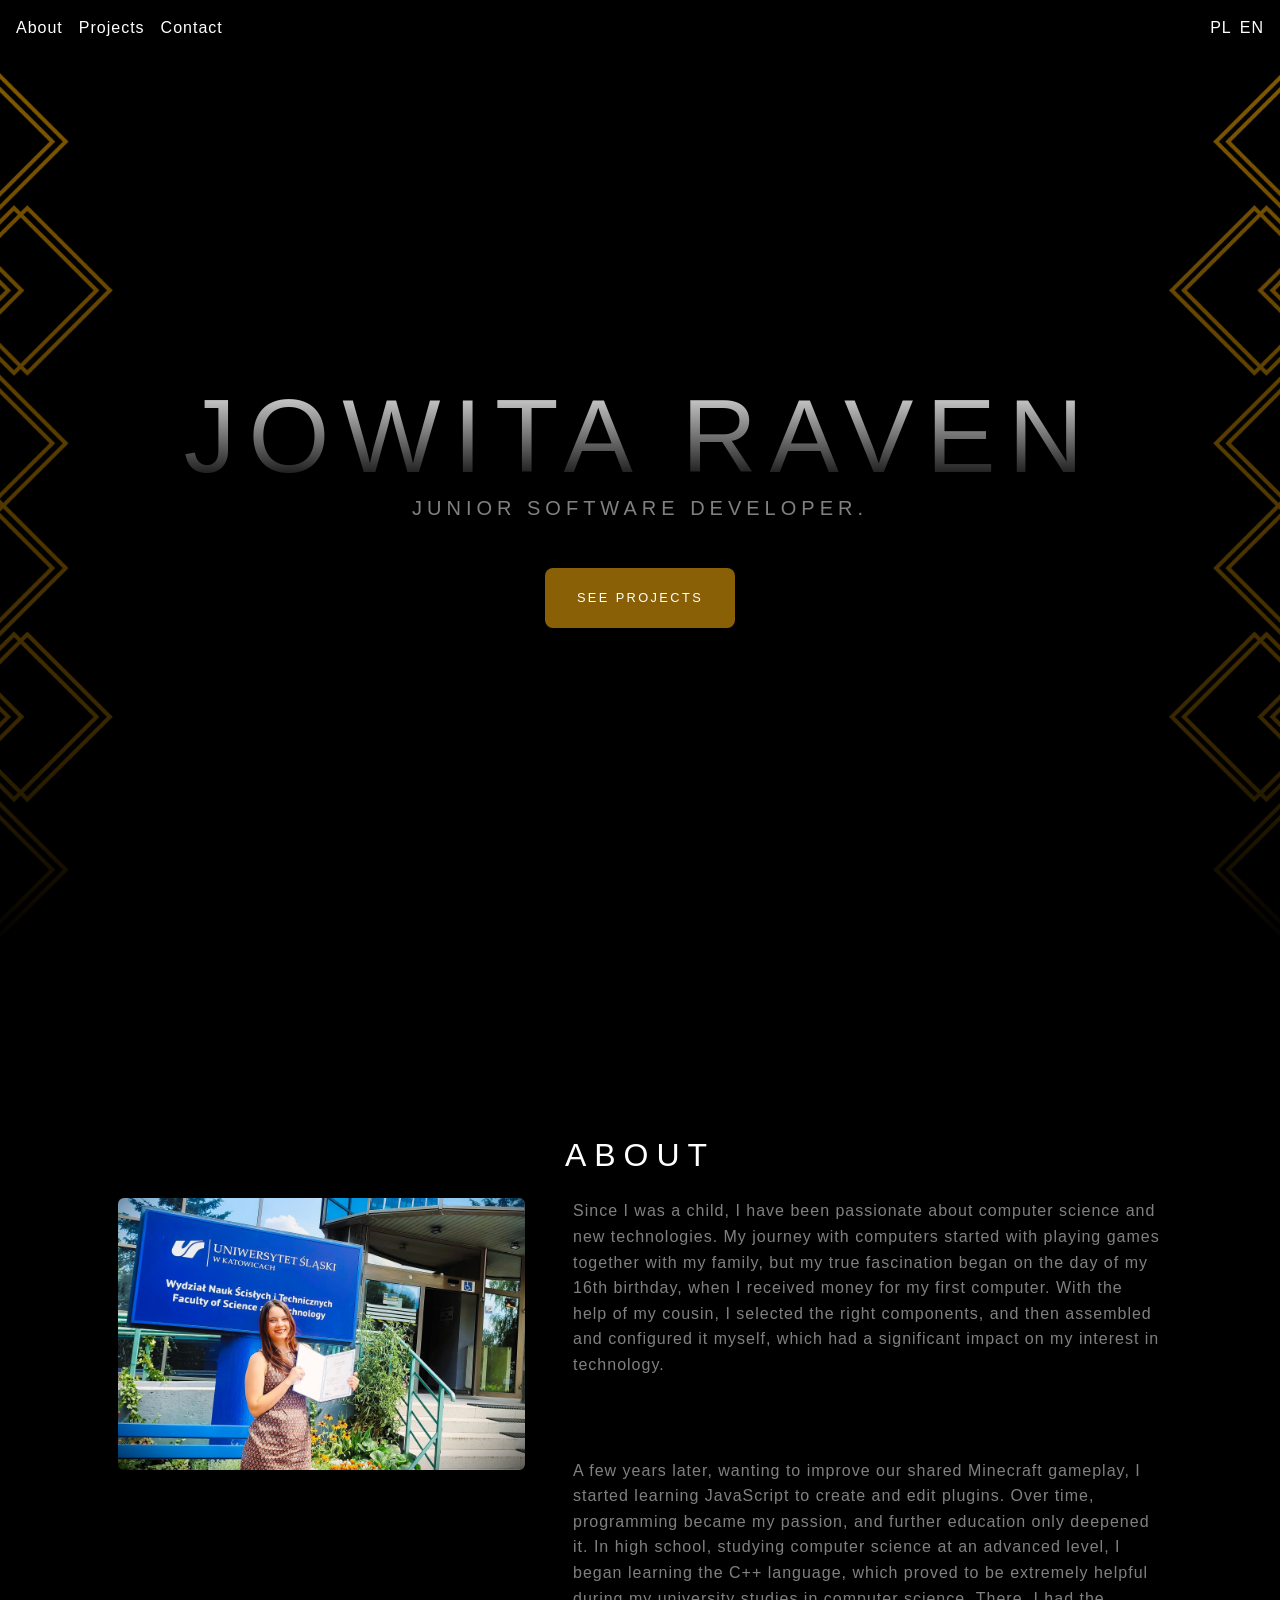
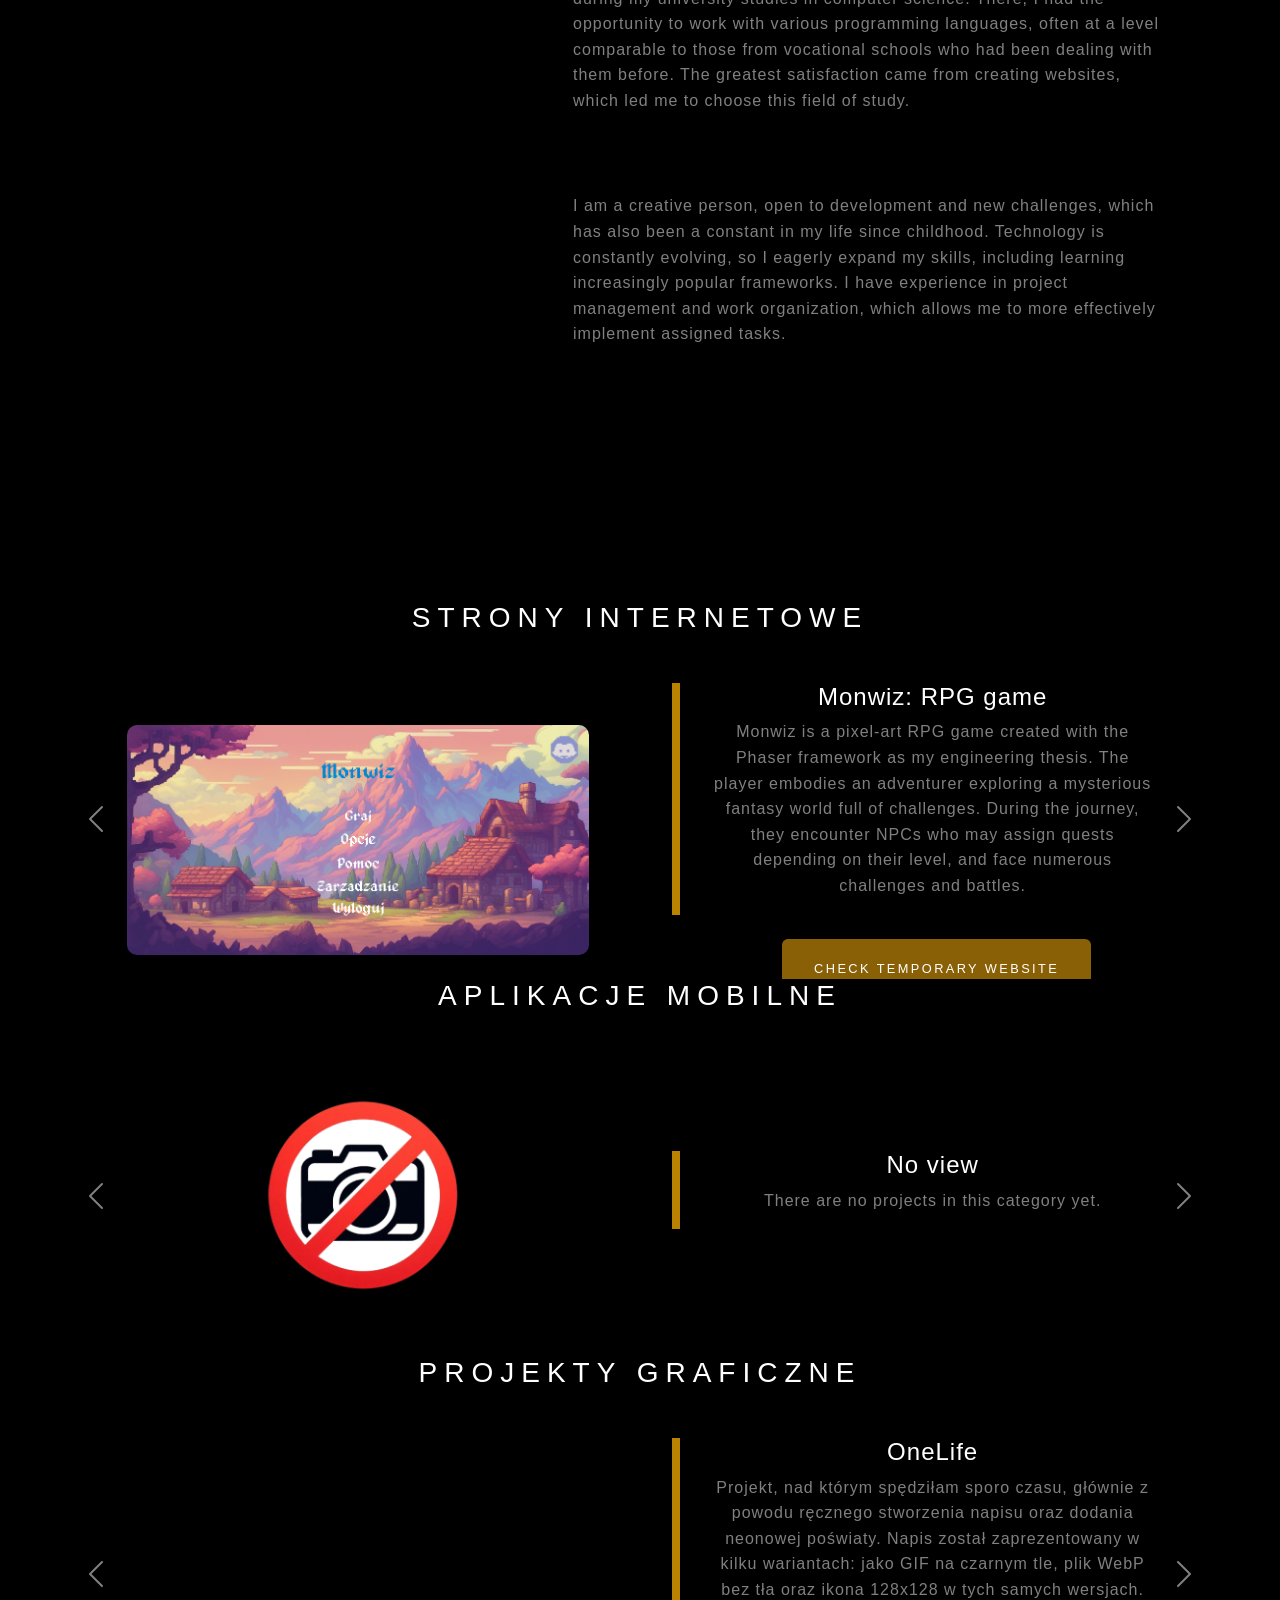
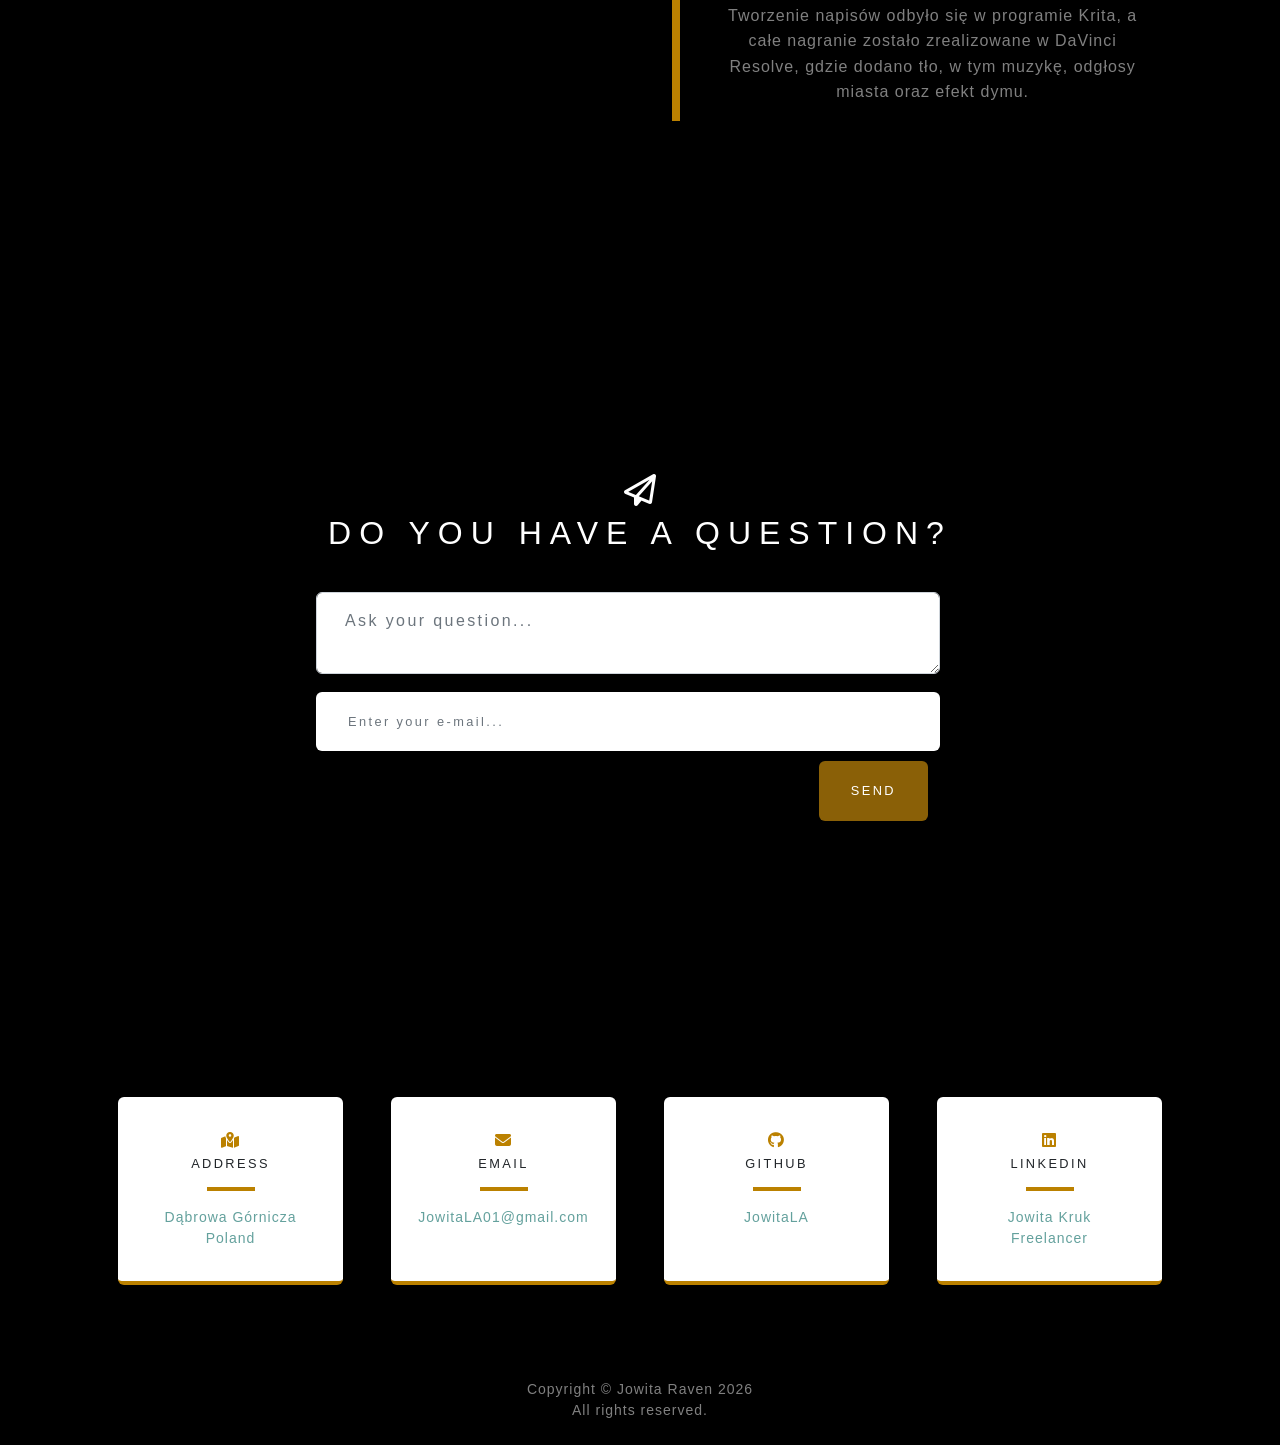
==== commit 7e47e08a: "Add Kreator_Menu.html and update localization files for improved content and structure" ====
--- a/index.html
+++ b/index.html
@@ -5,7 +5,8 @@
 <head>
   <meta charset="utf-8" />
   <meta name="viewport" content="width=device-width, initial-scale=1" />
-  <title data-i18n="meta.title">Portfolio: Jowita Kruk</title>
+  <title data-i18n="meta.title"></title>
+  <link rel="icon" type="image/x-icon" href="favicon.ico" />
   <meta name="description" content="Portfolio: projektowanie stron, grafik, modeli AI, aplikacje web i mobilne." />
   <meta name="color-scheme" content="dark light" />
 
@@ -13,6 +14,8 @@
   <link href="https://cdn.jsdelivr.net/npm/bootstrap@5.3.3/dist/css/bootstrap.min.css" rel="stylesheet" />
   <!-- Ikony (Font Awesome) -->
   <link href="https://cdnjs.cloudflare.com/ajax/libs/font-awesome/6.5.2/css/all.min.css" rel="stylesheet" />
+  <!-- Ikony (Bootstrap Icons) -->
+  <link href="https://cdn.jsdelivr.net/npm/bootstrap-icons@1.10.0/font/bootstrap-icons.css" rel="stylesheet" />
 
   <!-- Twój styl -->
   <link href="assets/css/style.css" rel="stylesheet" />
@@ -27,9 +30,11 @@
       <a href="#contact" class="text-decoration-none text-white" data-i18n="contact.title"></a>
     </div>
 
-    <div class="d-flex justify-content-end gap-2">
-      <a href="#" id="themeToggle" class="text-decoration-none text-white">Motyw</a>
-
+    <div class="d-flex justify-content-end gap-2">      
+      <!-- Ikona księżyca dla trybu jasnego -->
+      <i class="fas fa-moon" id="moonIcon" style="display: none;"></i>
+      <!-- Ikona słońca dla trybu ciemnego -->
+      <i class="fas fa-sun" id="sunIcon" style="display: none;"></i>
       <a data-setlang="pl" class="text-decoration-none text-white">PL</a>
       <a data-setlang="en" class="text-decoration-none text-white">EN</a>
     </div>
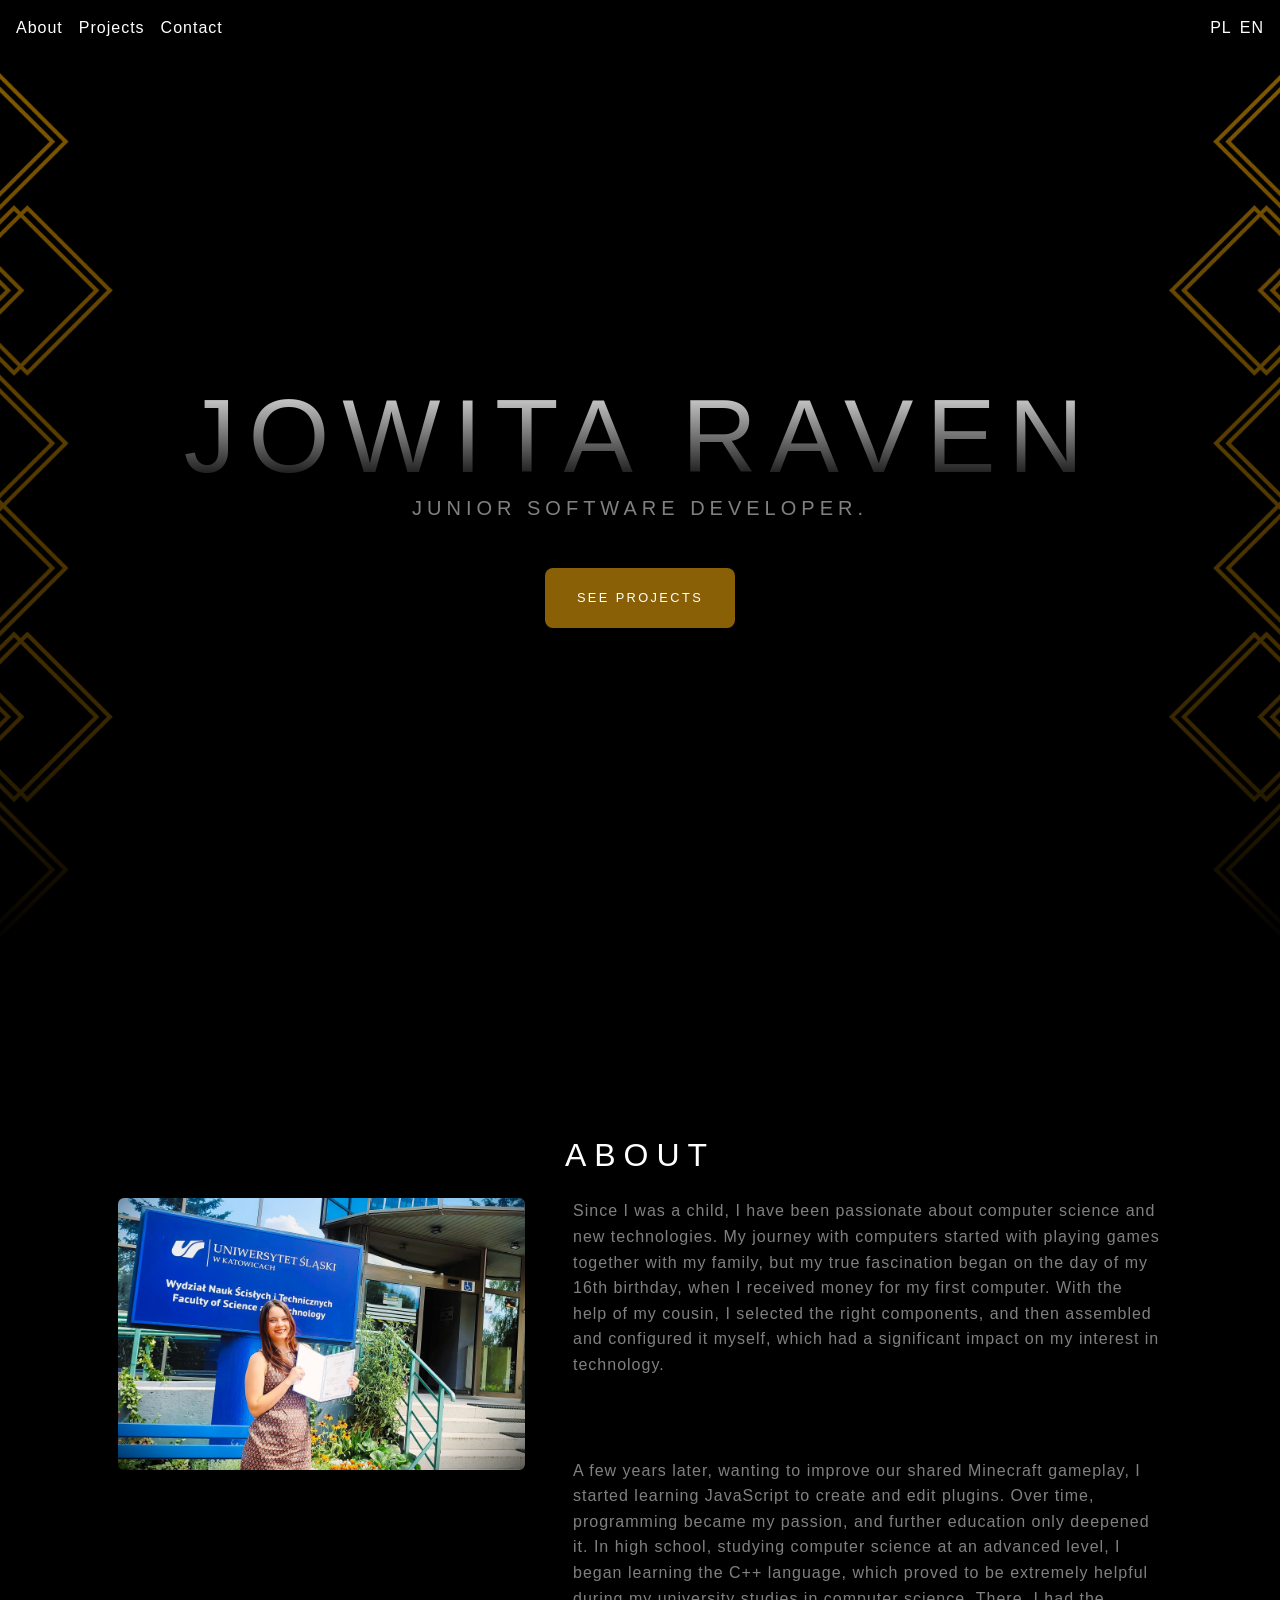
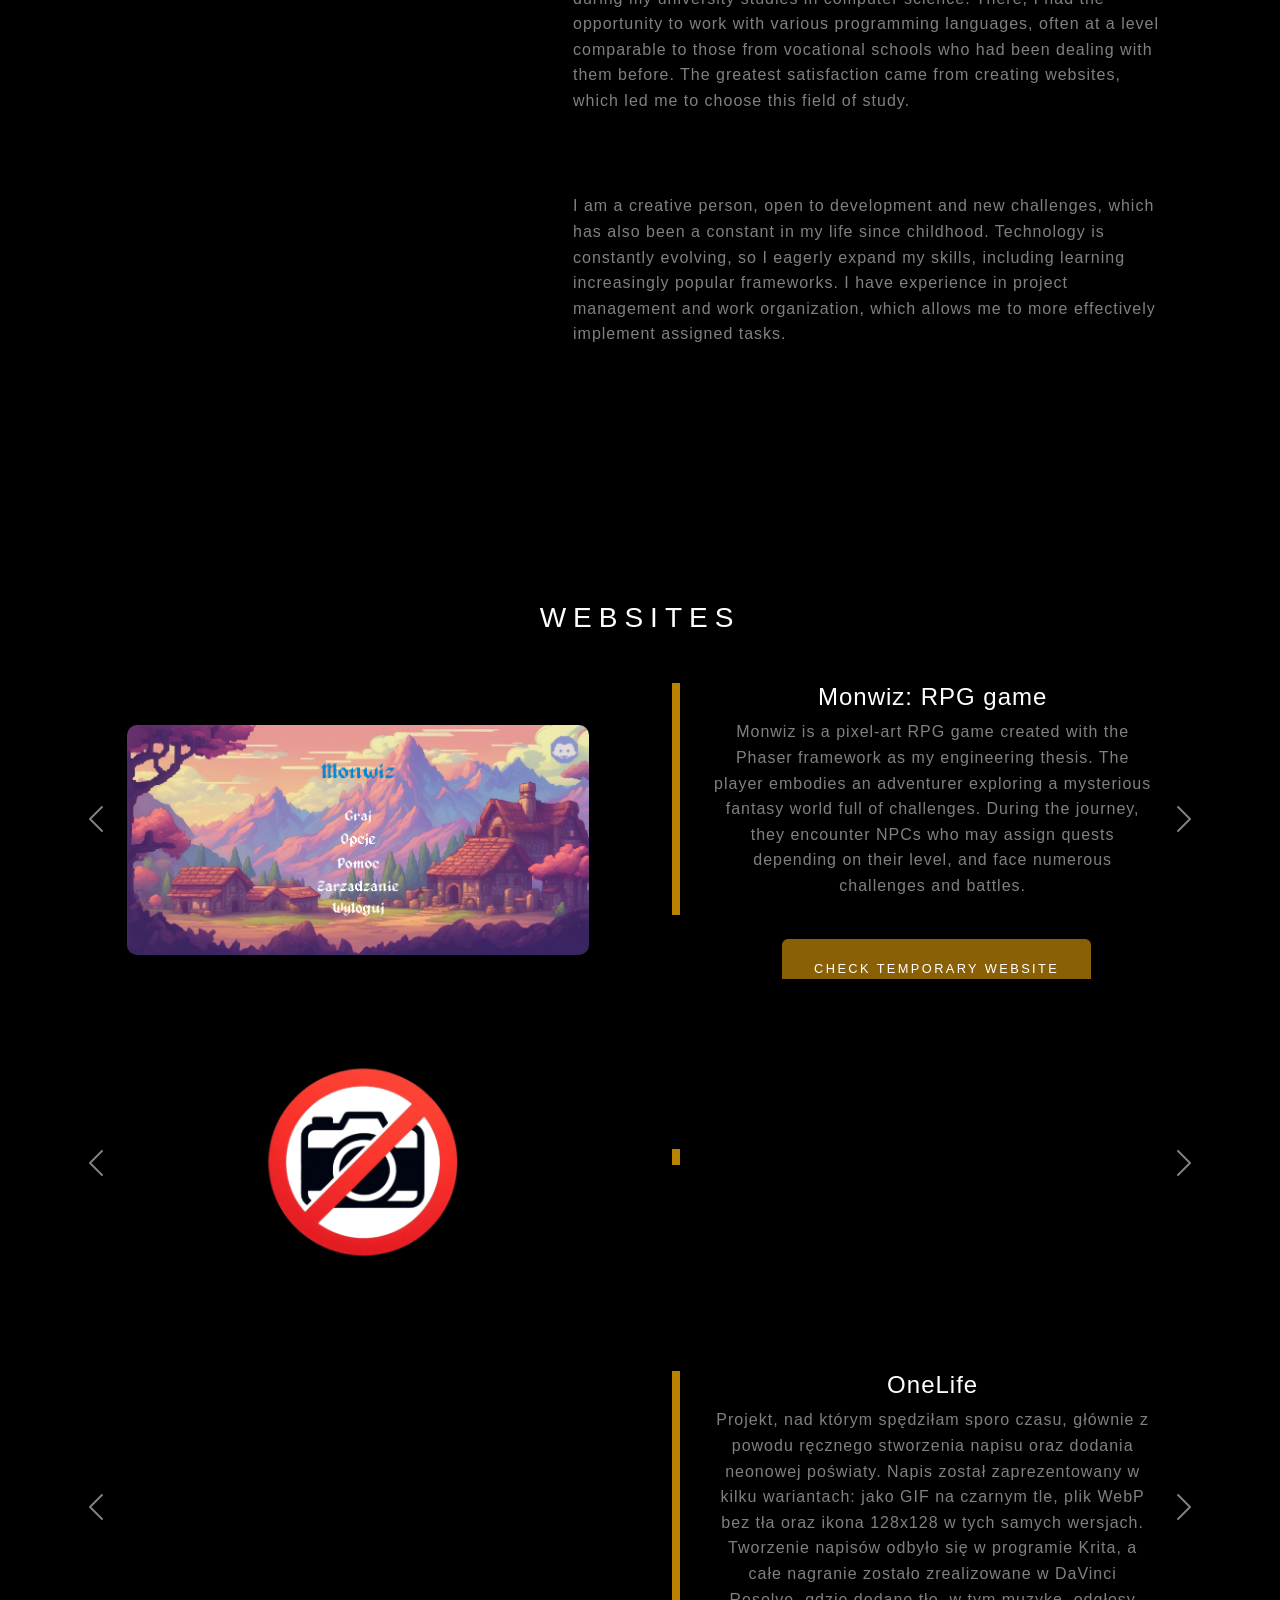
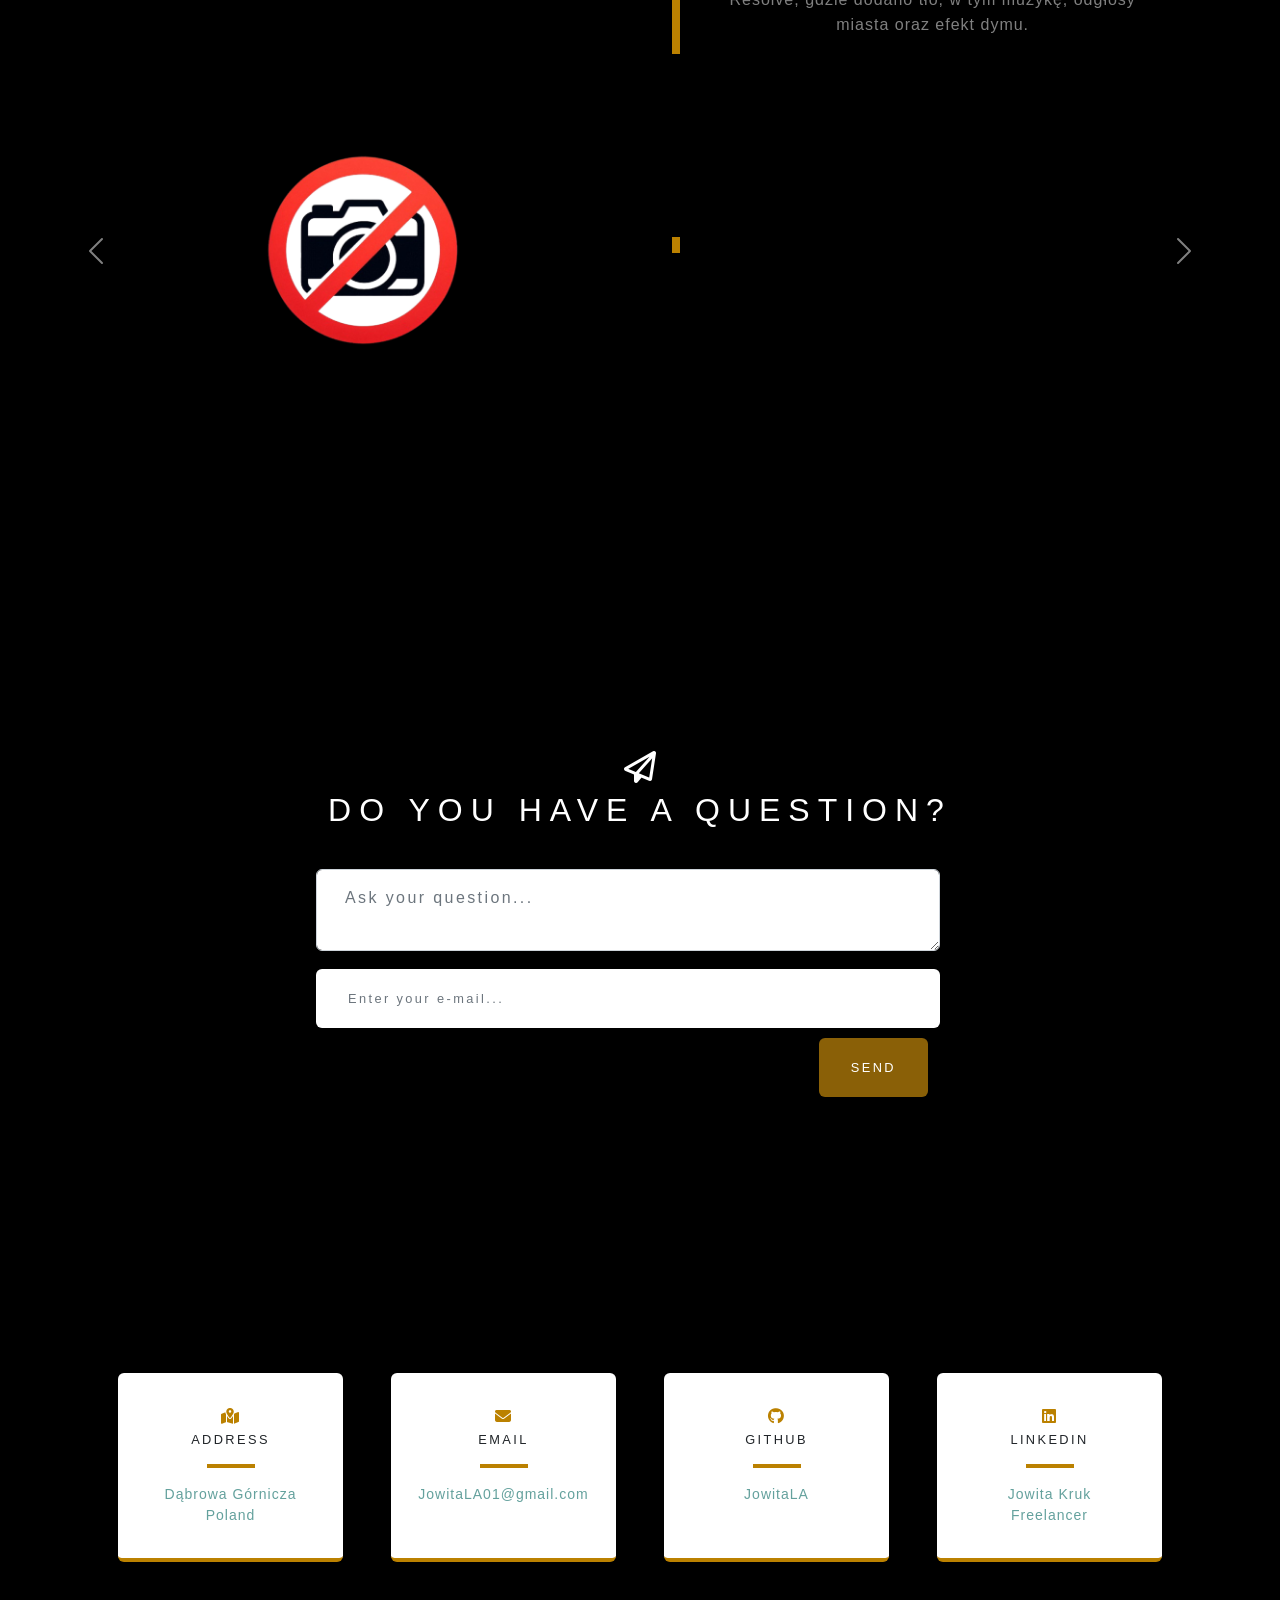
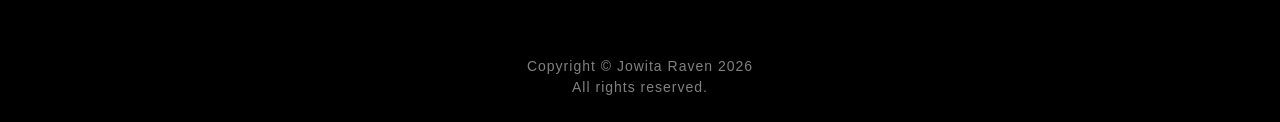
==== commit b2410ee0: "Refactor Polish localization and HTML structure for improved internationalization support; add AI pr" ====
--- a/index.html
+++ b/index.html
@@ -67,7 +67,7 @@
 
   <section class="projects-section" id="projects">
 
-    <h3 class="text-white text-center mb-4">Strony internetowe</h3>
+    <h3 class="text-white text-center mb-4 " data-i18n="projects.web.title"></h3>
     <div id="webs" class="carousel slide" data-bs-ride="carousel">
       <div class="carousel-inner">
         <!-- 1. Monwiz -->
@@ -186,7 +186,7 @@
       </button>
     </div>
 
-    <h3 class="text-white text-center mb-4">Aplikacje mobilne</h3>
+    <h3 class="text-white text-center mb-4" data-i18n="projects.mobile.title"></h3>
     <div id="apps" class="carousel slide" data-bs-ride="carousel">
       <div class="carousel-inner">
         <!-- Slide 1 -->
@@ -199,8 +199,8 @@
             </div>
             <div class="col-xl-5 col-lg-5 d-flex flex-column">
               <div class="featured-text text-center">
-                <h4 class="text-white" data-i18n="mobile.defaultTitle"></h4>
-                <p class="text-white-50" data-i18n="mobile.defaultDescription"></p>
+                <h4 class="text-white" data-i18n="projects.mobile.defaultTitle"></h4>
+                <p class="text-white-50" data-i18n="projects.mobile.defaultDescription"></p>
               </div>
             </div>
             <div class="col-xl-1 col-lg-1"></div>
@@ -219,7 +219,7 @@
       </button>
     </div>
 
-    <h3 class="text-white text-center mb-4">Projekty graficzne</h3>
+    <h3 class="text-white text-center mb-4" data-i18n="projects.graphics.title"></h3>
     <div id="design" class="carousel slide" data-bs-ride="carousel">
       <div class="carousel-inner">
         <!-- Slide 1 -->
@@ -478,7 +478,42 @@
         <span class="visually-hidden">Następny</span>
       </button>
     </div>
-    </div>
+
+    <h3 class="text-white text-center mb-4" data-i18n="projects.ai.title"></h3>
+    <div id="apps" class="carousel slide" data-bs-ride="carousel">
+      <div class="carousel-inner">
+        <!-- Slide 1 -->
+        <div class="carousel-item active" data-bs-interval="5000">
+          <div class="row gx-0 mb-4 mb-lg-5 align-items-center m-4">
+            <div class="col-xl-1 col-lg-1"></div>
+            <div class="col-xl-5 col-lg-5">
+              <img class="rotate img-fluid-border mb-3 mb-lg-0" src="assets/img/apps/NoPhoto.png"
+                alt="NoPhoto" />
+            </div>
+            <div class="col-xl-5 col-lg-5 d-flex flex-column">
+              <div class="featured-text text-center">
+                <h4 class="text-white" data-i18n="projects.ai.defaultTitle"></h4>
+                <p class="text-white-50" data-i18n="projects.ai.defaultDescription"></p>
+              </div>
+            </div>
+            <div class="col-xl-1 col-lg-1"></div>
+          </div>
+        </div>
+      </div>
+
+      <!-- Strzałki nawigacyjne -->
+      <button class="carousel-control-prev" type="button" data-bs-target="#apps" data-bs-slide="prev">
+        <span class="carousel-control-prev-icon" aria-hidden="true"></span>
+        <span class="visually-hidden">Poprzedni</span>
+      </button>
+      <button class="carousel-control-next" type="button" data-bs-target="#apps" data-bs-slide="next">
+        <span class="carousel-control-next-icon" aria-hidden="true"></span>
+        <span class="visually-hidden">Następny</span>
+      </button>
+    </div>
+
+    </div>
+
   </section>
 
 
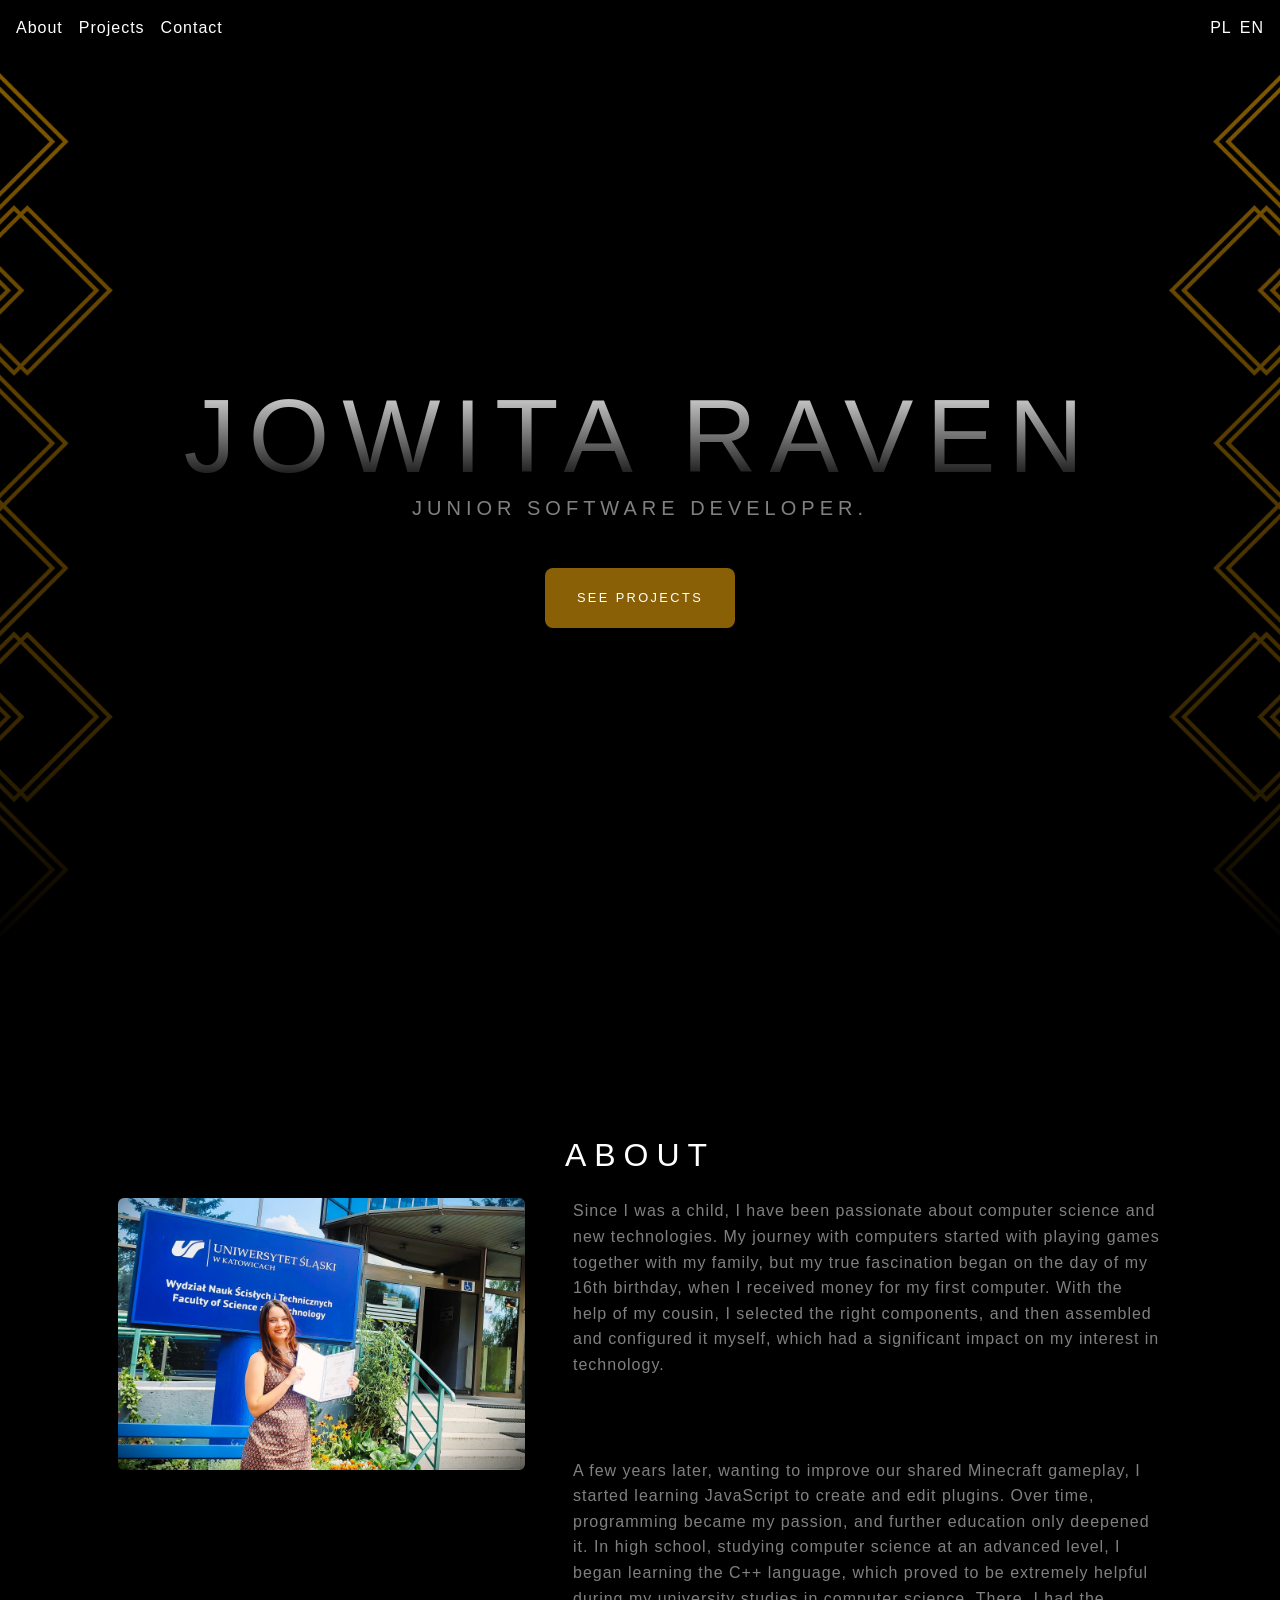
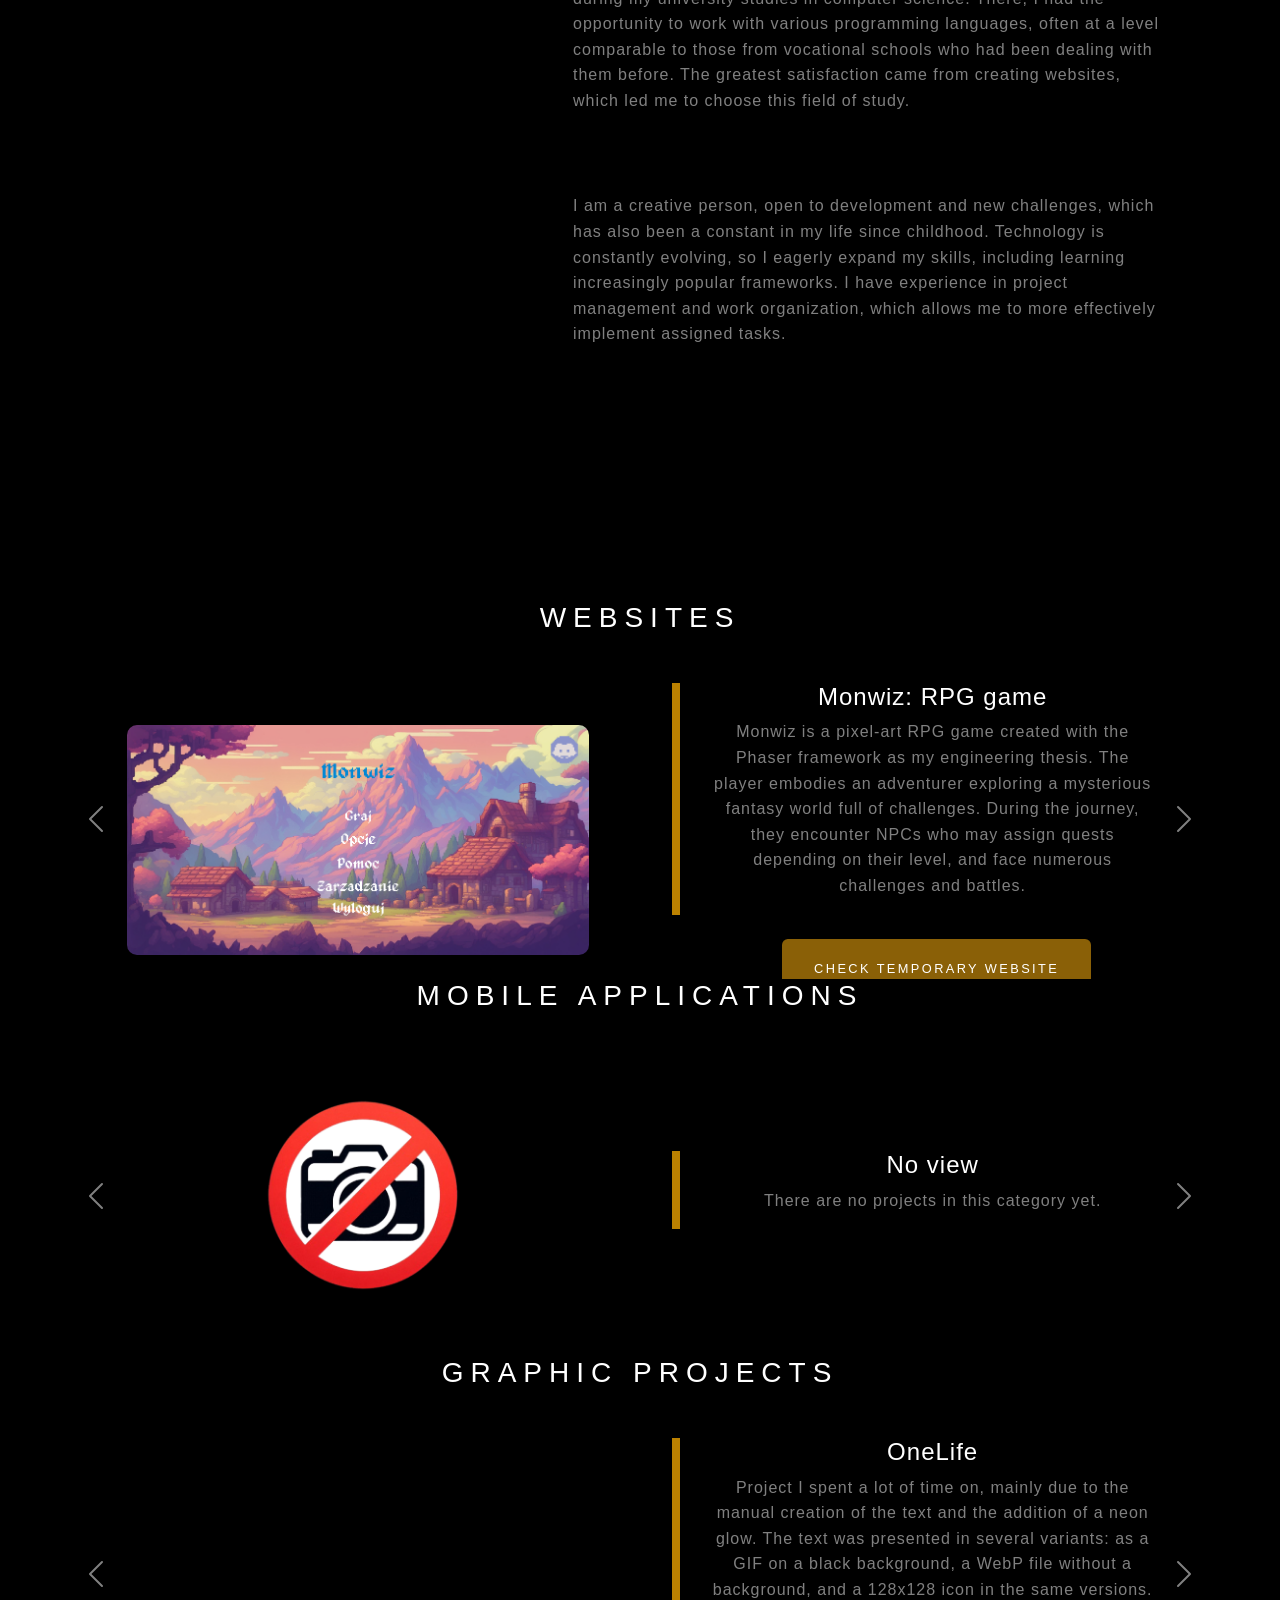
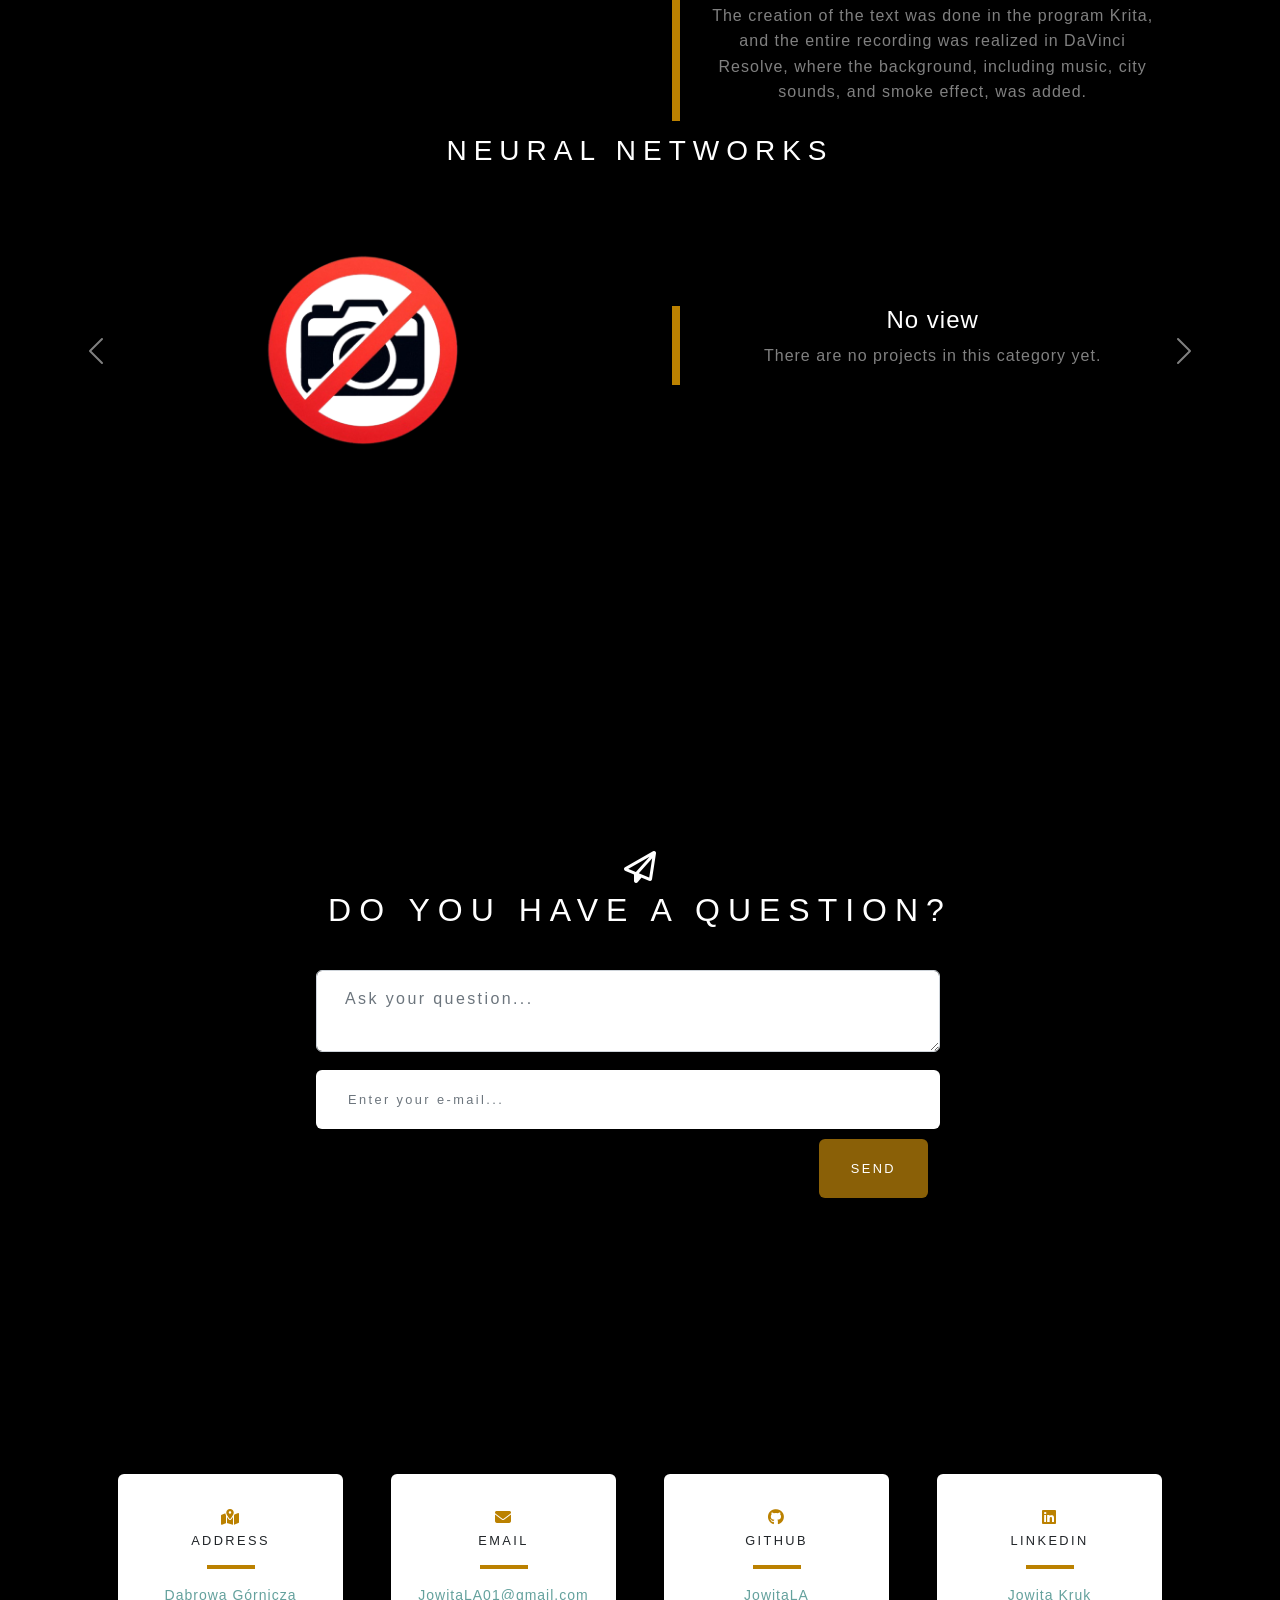
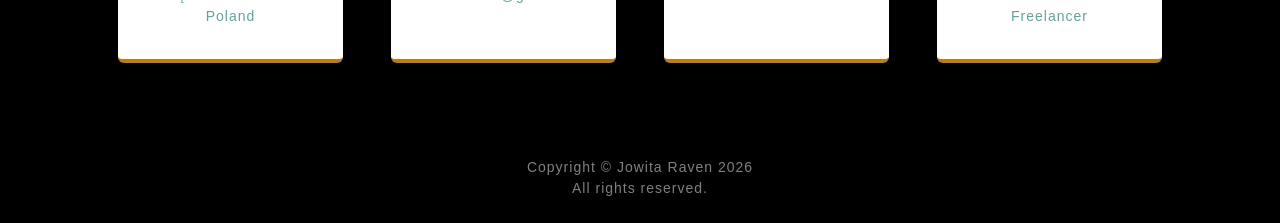
==== commit 2b9dfb91: "Poprawa animacji" ====
--- a/index.html
+++ b/index.html
@@ -20,6 +20,9 @@
   <!-- Twój styl -->
   <link href="assets/css/style.css" rel="stylesheet" />
   <link href="assets/css/main.css" rel="stylesheet" />
+
+  <!-- Animacje -->
+  <link rel="stylesheet" href="https://unpkg.com/aos@2.3.1/dist/aos.css" />
 </head>
 
 <body class="bg-black">
@@ -56,7 +59,8 @@
         <div class="col-lg-5 mb-4">
           <img class="img-fluid mb-4 rounded" src="assets/img/photo.jpg" alt="Zdjęcie profilowe - Jowita Kruk" />
         </div>
-        <div class="col-lg-7 mb-4 text-start">
+
+        <div class="col-lg-7 mb-4 text-start" data-aos="fade-left" data-aos-delay="200">
           <p class="text-white-50" data-i18n="about.p1"></p>
           <p class="text-white-50" data-i18n="about.p2"></p>
           <p class="text-white-50 mb-0" data-i18n="about.p3"></p>
@@ -65,8 +69,10 @@
     </div>
   </section>
 
+  <!-- PROJEKTY -->
   <section class="projects-section" id="projects">
 
+    <!-- STRONY-->
     <h3 class="text-white text-center mb-4 " data-i18n="projects.web.title"></h3>
     <div id="webs" class="carousel slide" data-bs-ride="carousel">
       <div class="carousel-inner">
@@ -186,6 +192,7 @@
       </button>
     </div>
 
+    <!-- APLIKACJE-->
     <h3 class="text-white text-center mb-4" data-i18n="projects.mobile.title"></h3>
     <div id="apps" class="carousel slide" data-bs-ride="carousel">
       <div class="carousel-inner">
@@ -219,49 +226,44 @@
       </button>
     </div>
 
+    <!-- GRAFIKI -->
     <h3 class="text-white text-center mb-4" data-i18n="projects.graphics.title"></h3>
     <div id="design" class="carousel slide" data-bs-ride="carousel">
       <div class="carousel-inner">
-        <!-- Slide 1 -->
+        <!-- OneLife -->
         <div class="carousel-item active" data-bs-interval="5000">
           <div class="row gx-0 mb-4 mb-lg-5 align-items-center m-4">
             <div class="col-xl-1 col-lg-1"></div>
             <div class="col-xl-5 col-lg-5">
               <div class="ratio ratio-16x9 mb-3 mb-lg-0 d-block mx-auto" style="width:90%">
-                <iframe class="img-fluid-border d-block mx-auto" src="https://www.youtube.com/embed/-spCV1uaTNg"
-                  frameborder="0" allow="accelerometer; autoplay; encrypted-media; gyroscope; picture-in-picture"
-                  allowfullscreen>
-                </iframe>
-              </div>
-            </div>
-            <div class="col-xl-5 col-lg-5 d-flex flex-column">
-              <div class="featured-text text-center">
-                <h4 class="text-white">OneLife</h4>
-                <p class="text-white-50">
-                  Projekt, nad którym spędziłam sporo czasu, głównie z powodu ręcznego stworzenia napisu
-                  oraz dodania neonowej poświaty. Napis został zaprezentowany w kilku wariantach: jako GIF
-                  na czarnym tle, plik WebP bez tła oraz ikona 128x128 w tych samych wersjach. Tworzenie
-                  napisów odbyło się w programie Krita, a całe nagranie zostało zrealizowane w DaVinci
-                  Resolve, gdzie dodano tło, w tym muzykę, odgłosy miasta oraz efekt dymu.
-                </p>
-              </div>
-              <div class="text-center mt-4 margines">
-                <p class="text-secondary">(Kliknij w logo by powiększyć)</p>
-
-                <!-- Miniatury obrazków -->
-                <img src="assets/img/graphics/Onelife/1L.webp" alt="OneLife Logo Main" class="img-fluid"
-                  style="width: auto; height: 5rem; cursor: pointer;" data-bs-toggle="modal" data-bs-target="#modal1L">
-
-                <img src="assets/img/graphics/Onelife/1Lmain.webp" alt="OneLife Logo" class="img-fluid"
-                  style="width: auto; height: 5rem; cursor: pointer;" data-bs-toggle="modal"
-                  data-bs-target="#modal1Lmain">
-              </div>
-            </div>
-            <div class="col-xl-1 col-lg-1"></div>
-          </div>
-        </div>
-
-        <!-- Slide 2 -->
+          <iframe class="img-fluid-border d-block mx-auto" src="https://www.youtube.com/embed/-spCV1uaTNg"
+            frameborder="0" allow="accelerometer; autoplay; encrypted-media; gyroscope; picture-in-picture"
+            allowfullscreen/>
+          </iframe>
+              </div>
+            </div>
+            <div class="col-xl-5 col-lg-5 d-flex flex-column">
+              <div class="featured-text text-center">
+          <h4 class="text-white" data-i18n="projects.graphics.onelifeTitle"></h4>
+          <p class="text-white-50" data-i18n="projects.graphics.onelifeDescription"></p>
+              </div>
+              <div class="text-center mt-4 margines">
+          <p class="text-secondary" data-i18n="projects.graphics.onelifeInfo"></p>
+
+          <!-- Miniatury obrazków -->
+          <img src="assets/img/graphics/Onelife/1L.webp" alt="OneLife Logo Main" class="img-fluid"
+            style="width: auto; height: 5rem; cursor: pointer;" data-bs-toggle="modal" data-bs-target="#modal1L">
+
+          <img src="assets/img/graphics/Onelife/1Lmain.webp" alt="OneLife Logo" class="img-fluid"
+            style="width: auto; height: 5rem; cursor: pointer;" data-bs-toggle="modal"
+            data-bs-target="#modal1Lmain">
+              </div>
+            </div>
+            <div class="col-xl-1 col-lg-1"></div>
+          </div>
+        </div>
+
+        <!-- NOC ŚWIĘTOJAŃSKA -->
         <div class="carousel-item" data-bs-interval="5000">
           <div class="row gx-0 mb-4 mb-lg-5 align-items-center m-4">
             <div class="col-xl-1 col-lg-1"></div>
@@ -283,16 +285,16 @@
 
             <div class="col-xl-5 col-lg-5 d-flex flex-column">
               <div class="featured-text text-center">
-                <h4 class="text-white">Plakat "Noc Świętojańska"</h4>
-                <p class="text-white-50">
-                  Plakat został stworzony w Canvie, a sama rozmowa z klientką miała kluczowy wpływ na
-                  ostateczny wygląd projektu. Dzięki jej cennym sugestiom, plakat przeszedł kilka
-                  metamorfoz. Opracowane zostały różne warianty, a finalnie wybrany został ten, który
-                  najlepiej odpowiadał jej oczekiwaniom i wizji.
+                <h4 class="text-white" data-i18n="projects.graphics.nocSwietojanskaTitle"/>
+                <p class="text-white-50" data-i18n="projects.graphics.nocSwietojanskaDescription">
                 </p>
               </div>
               <div class="text-center mt-4 margines">
-                <p class="text-secondary">(Kliknij w plakat by powiększyć)</p>
+                <p class="text-secondary" data-i18n="projects.graphics.nocSwietojanskaInfo"/>
+                </p>
+              </div>
+              <div class="text-center mt-4 margines">
+                <p class="text-secondary"></p>
               </div>
             </div>
             <div class="col-xl-1 col-lg-1"></div>
@@ -479,6 +481,7 @@
       </button>
     </div>
 
+    <!-- SIECI NEUROONOWE -->
     <h3 class="text-white text-center mb-4" data-i18n="projects.ai.title"></h3>
     <div id="apps" class="carousel slide" data-bs-ride="carousel">
       <div class="carousel-inner">
@@ -515,7 +518,6 @@
     </div>
 
   </section>
-
 
   <!-- KONTAKT -->
   <section class="signup-section" id="contact">
@@ -621,6 +623,7 @@
 
   <!-- JS (Bootstrap) -->
   <script src="https://cdn.jsdelivr.net/npm/bootstrap@5.3.3/dist/js/bootstrap.bundle.min.js"></script>
+  <script src="https://unpkg.com/aos@2.3.1/dist/aos.js"></script>
 
   <script src="assets/js/i18n.js"></script>
   <script src="assets/js/main.js"></script>
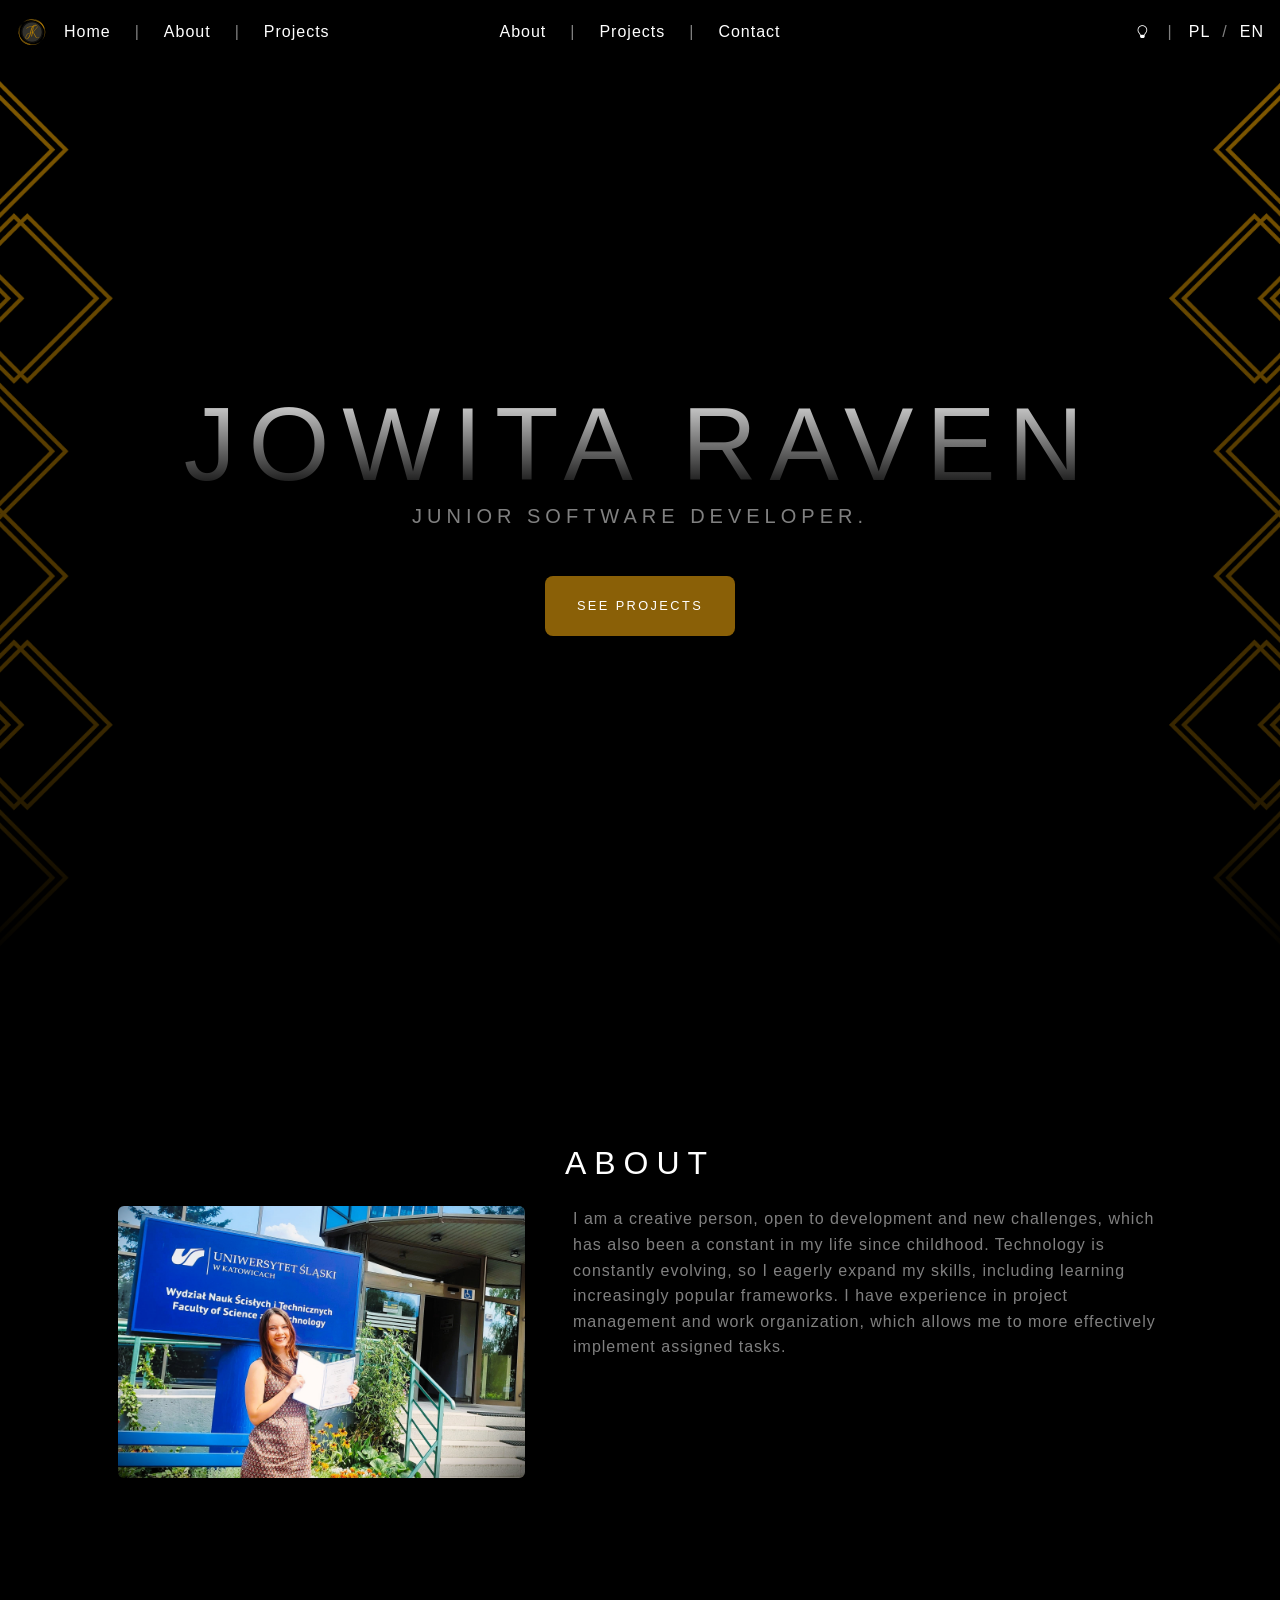
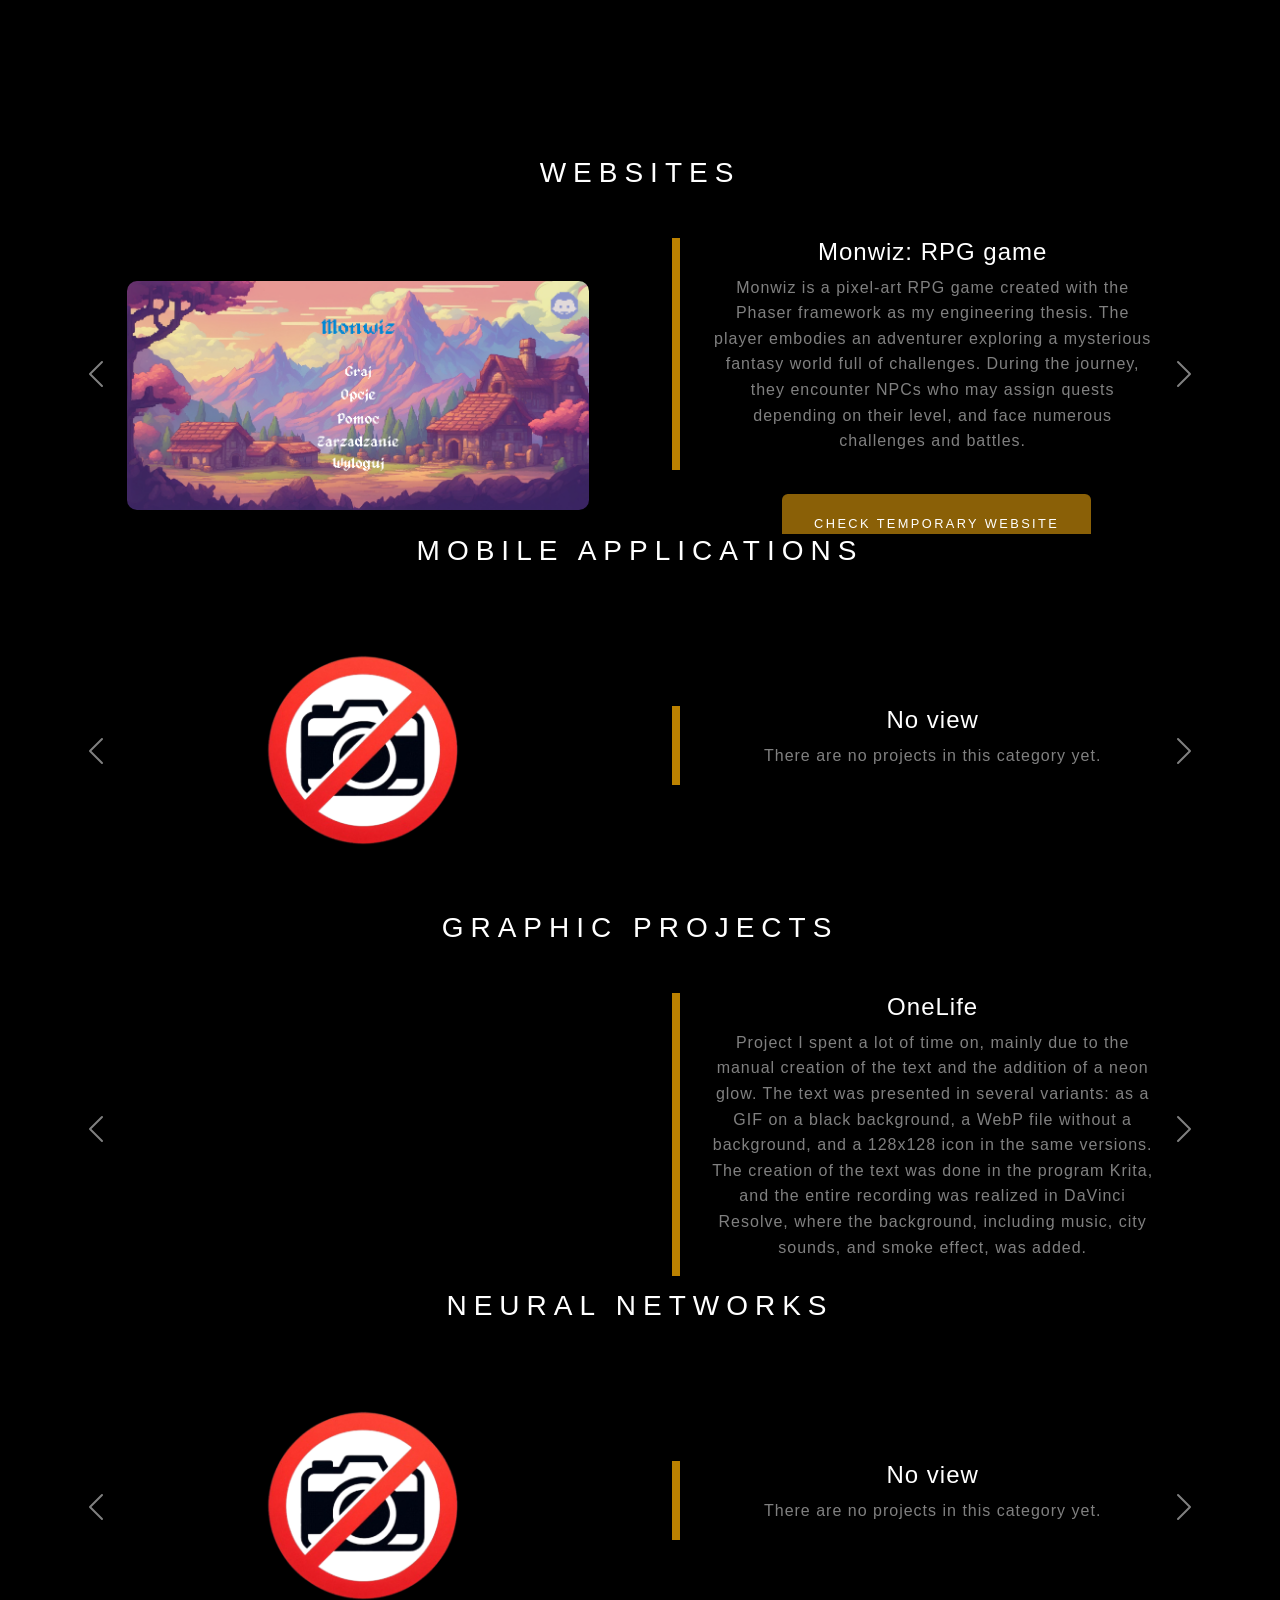
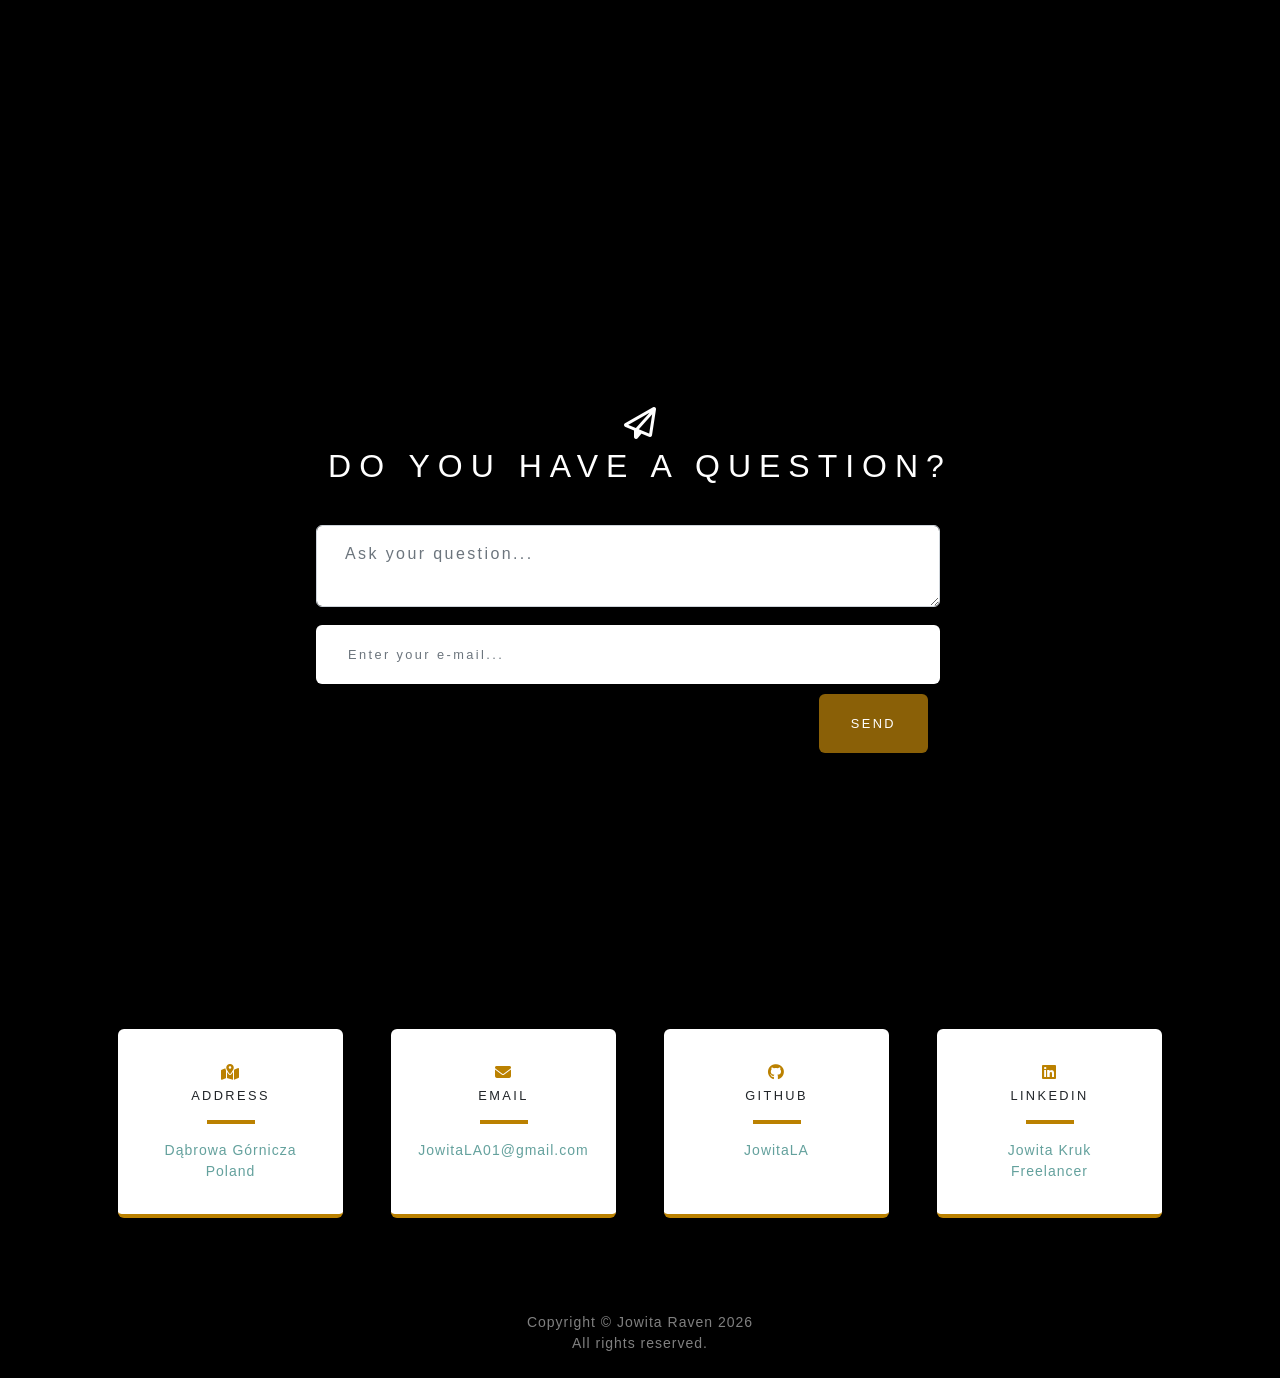
==== commit 77b564a4: "[*]" ====
--- a/index.html
+++ b/index.html
@@ -6,42 +6,66 @@
   <meta charset="utf-8" />
   <meta name="viewport" content="width=device-width, initial-scale=1" />
   <title data-i18n="meta.title"></title>
+  <meta name="description" content="Portfolio: projektowanie stron, grafik, modeli AI, aplikacje web i mobilne." />
+
   <link rel="icon" type="image/x-icon" href="favicon.ico" />
-  <meta name="description" content="Portfolio: projektowanie stron, grafik, modeli AI, aplikacje web i mobilne." />
   <meta name="color-scheme" content="dark light" />
 
-  <!-- Bootstrap 5 (CDN) -->
+  <!-- Bootstrap 5 -->
   <link href="https://cdn.jsdelivr.net/npm/bootstrap@5.3.3/dist/css/bootstrap.min.css" rel="stylesheet" />
-  <!-- Ikony (Font Awesome) -->
+  <!-- Animacje -->
+  <link rel="stylesheet" href="https://unpkg.com/aos@2.3.1/dist/aos.css" />
+  <!-- Font Awesome -->
   <link href="https://cdnjs.cloudflare.com/ajax/libs/font-awesome/6.5.2/css/all.min.css" rel="stylesheet" />
-  <!-- Ikony (Bootstrap Icons) -->
+  <!-- Bootstrap Icons -->
   <link href="https://cdn.jsdelivr.net/npm/bootstrap-icons@1.10.0/font/bootstrap-icons.css" rel="stylesheet" />
 
-  <!-- Twój styl -->
+  <!-- CSS -->
   <link href="assets/css/style.css" rel="stylesheet" />
   <link href="assets/css/main.css" rel="stylesheet" />
-
-  <!-- Animacje -->
-  <link rel="stylesheet" href="https://unpkg.com/aos@2.3.1/dist/aos.css" />
 </head>
 
 <body class="bg-black">
+  <!-- Menu -->
+  <!-- Do dodania: animacja krycia menu, dodania sterowania po stronie, dodanie podstron -->
   <nav class="p-3 raw d-flex justify-content-between align-items-center sticky-top bg-black transparent">
-    <div class="d-flex gap-3">
+    <!-- Lewa strona menu -->
+    <div class="d-flex gap-3 align-items-center">
+      <a href="#top" class="text-decoration-none text-white">
+        <img src="favicon.ico" alt="Logo" class="img-fluid" style="height: 2rem; width: auto;" />
+      </a>
+      <a href="#" class="text-decoration-none text-white" data-i18n="menu.main"></a>
+      <span class="d-flex text-white-50 mx-2 user-select-none">|</span>
+      <a href="#" class="text-decoration-none text-white" data-i18n="menu.about"></a>
+      <span class="d-flex text-white-50 mx-2 user-select-none">|</span>
+      <a href="#" class="text-decoration-none text-white" data-i18n="menu.projects"></a>
+    </div>
+
+    <!-- Środkowa strona menu -->
+    <div class="d-flex justify-content-center gap-3 position-absolute start-50 translate-middle-x">
       <a href="#about" class="text-decoration-none text-white" data-i18n="about.title"></a>
+      <span class="d-flex text-white-50 mx-2 user-select-none">|</span>
       <a href="#projects" class="text-decoration-none text-white" data-i18n="projects.title"></a>
+      <span class="d-flex text-white-50 mx-2 user-select-none">|</span>
       <a href="#contact" class="text-decoration-none text-white" data-i18n="contact.title"></a>
     </div>
 
-    <div class="d-flex justify-content-end gap-2">      
-      <!-- Ikona księżyca dla trybu jasnego -->
-      <i class="fas fa-moon" id="moonIcon" style="display: none;"></i>
-      <!-- Ikona słońca dla trybu ciemnego -->
-      <i class="fas fa-sun" id="sunIcon" style="display: none;"></i>
-      <a data-setlang="pl" class="text-decoration-none text-white">PL</a>
-      <a data-setlang="en" class="text-decoration-none text-white">EN</a>
+    <!-- Prawa strona menu -->
+    <div class="d-flex justify-content-end gap-2 align-items-center">      
+      <!-- Ikony motywu -->
+      <button class="btn btn-link text-white p-0 mr-2" id="themeToggle" aria-label="Toggle theme">
+        <i class="bi bi-lightbulb" id="light"></i>
+        <i class="bi bi-lightbulb-off" id="dark" style="display: none;"></i>
+      </button>
+
+      <span class="d-flex text-white-50 mx-2 user-select-none">|</span>
+      <!-- Zmiana języka -->
+      <a data-setlang="pl" class="text-decoration-none text-white" title="Zmień na Polski">PL</a>
+      <span class="text-white-50 mx-1 user-select-none">/</span>
+      <a data-setlang="en" class="text-decoration-none text-white" title="Change to English">EN</a>
     </div>
   </nav>
+
   <!-- MASTHEAD -->
   <header class="masthead d-flex align-items-center justify-content-center text-center" style="min-height: 90vh">
     <div class="container px-4 px-lg-5">
@@ -61,8 +85,6 @@
         </div>
 
         <div class="col-lg-7 mb-4 text-start" data-aos="fade-left" data-aos-delay="200">
-          <p class="text-white-50" data-i18n="about.p1"></p>
-          <p class="text-white-50" data-i18n="about.p2"></p>
           <p class="text-white-50 mb-0" data-i18n="about.p3"></p>
         </div>
       </div>
@@ -322,17 +344,12 @@
             </div>
             <div class="col-xl-5 col-lg-5 d-flex flex-column">
               <div class="featured-text text-center">
-                <h4 class="text-white">Ulotka wyborcza</h4>
-                <p class="text-white-50">
-                  Ulotka zaprojektowana w Canvie dla kandydatów na radców gminy Latowicz. Po konsultacjach
-                  z klientami, ulotka została stworzona w taki sposób, aby pomieścić dużą ilość tekstu,
-                  kolorystycznie pasować do wizerunku kandydatów oraz charakteryzować się nowoczesnym i
-                  prostym designem. Ze względu na to, że każda ulotka dla kandydatów została
-                  zaprezentowana w ten sam sposób, przedstawiona jest jedna z nich.
+                <h4 class="text-white" data-i18n="projects.graphics.ulotkaLatowiczTitle"/>
+                <p class="text-white-50" data-i18n="projects.graphics.ulotkaLatowiczDescription"/>
                 </p>
               </div>
               <div class="text-center mt-4 margines">
-                <p class="text-secondary">(Kliknij w obraz by powiększyć)</p>
+                <p class="text-secondary" data-i18n="projects.graphics.ulotkaLatowiczInfo"/>
               </div>
             </div>
             <div class="col-xl-1 col-lg-1"></div>
@@ -351,13 +368,11 @@
             </div>
             <div class="col-xl-5 col-lg-5 d-flex flex-column">
               <div class="featured-text text-center">
-                <h4 class="text-white">Baner wyborczy</h4>
-                <p class="text-white-50">
-                  Baner zaprojektowany w Canvie dla kandydatów na radców gminy Latowicz.
-                </p>
-              </div>
-              <div class="text-center mt-4 margines">
-                <p class="text-secondary">(Kliknij w obraz by powiększyć)</p>
+                <h4 class="text-white" data-i18n="projects.graphics.banerLatowiczTitle"/>
+                <p class="text-white-50" data-i18n="projects.graphics.banerLatowiczDescription"/>
+              </div>
+              <div class="text-center mt-4 margines">
+                <p class="text-secondary" data-i18n="projects.graphics.banerLatowiczInfo"/>
               </div>
             </div>
             <div class="col-xl-1 col-lg-1"></div>
--- a/assets/css/style.css
+++ b/assets/css/style.css
@@ -184,7 +184,6 @@
   padding-bottom: 2em;
   font-weight: 400;
   color: rgba(255, 255, 255, 0.5);
-  *color: #fff;
 }
 
 /*
@@ -383,7 +382,7 @@
     position: absolute;
     width: 100%;
     border-top: 1px solid #eee;
-    background-color: #808080\9;
+    background-color: #808080;
     z-index: 100;
   }
 
@@ -447,10 +446,10 @@
   font-size: 1.5em;
   margin-left: auto;
   margin-right: auto;
-  -webkit-border-radius:;
-  -moz-border-radius:;
-  -ms-border-radius:;
-  -o-border-radius:;
+  -webkit-border-radius: 30px;
+  -moz-border-radius: 30px;
+  -ms-border-radius: 30px;
+  -o-border-radius: 30px;
 }
 
 /* Kontener na projekty */
@@ -478,10 +477,10 @@
   -moz-transition: transform 0.3s;
   -ms-transition: transform 0.3s;
   -o-transition: transform 0.3s;
-  -webkit-border-radius:;
-  -moz-border-radius:;
-  -ms-border-radius:;
-  -o-border-radius:;
+  -webkit-border-radius: 10px;
+  -moz-border-radius: 10px;
+  -ms-border-radius: 10px;
+  -o-border-radius: 10px;
 }
 
 .project:hover {
